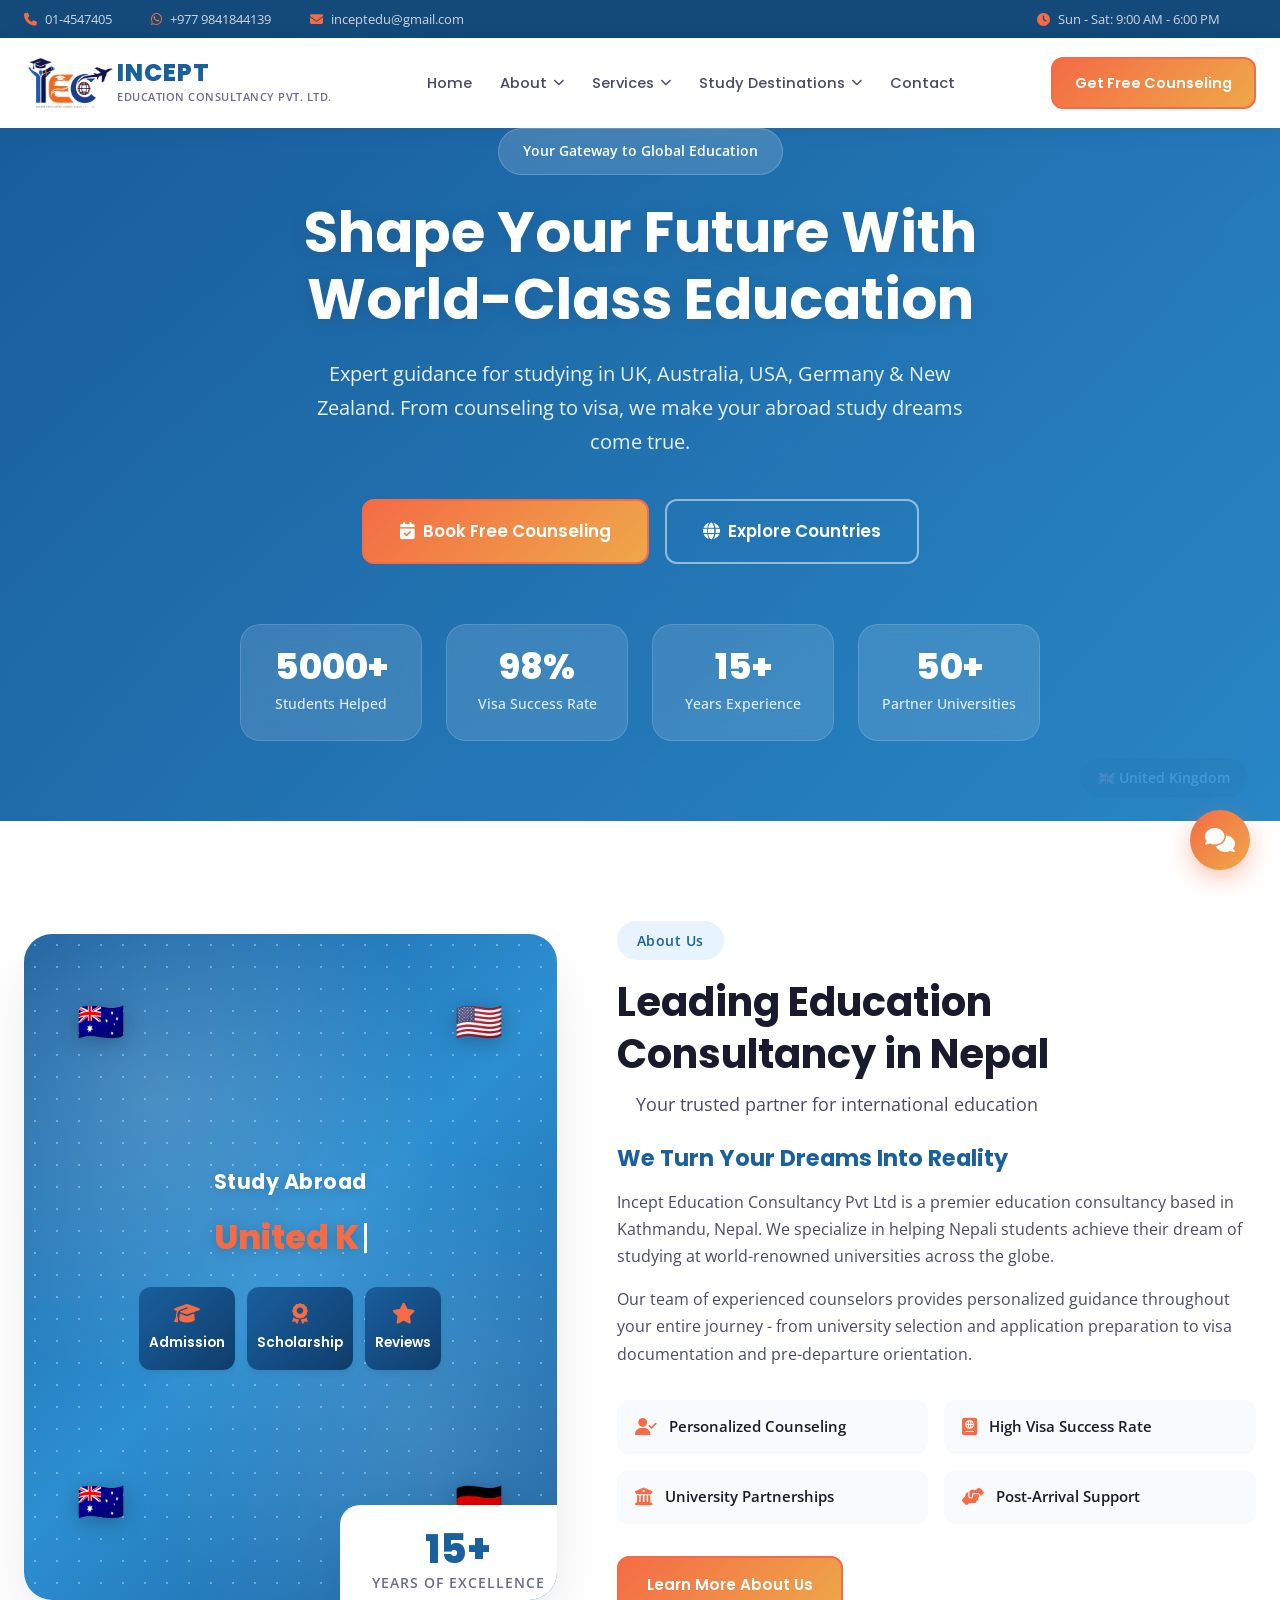
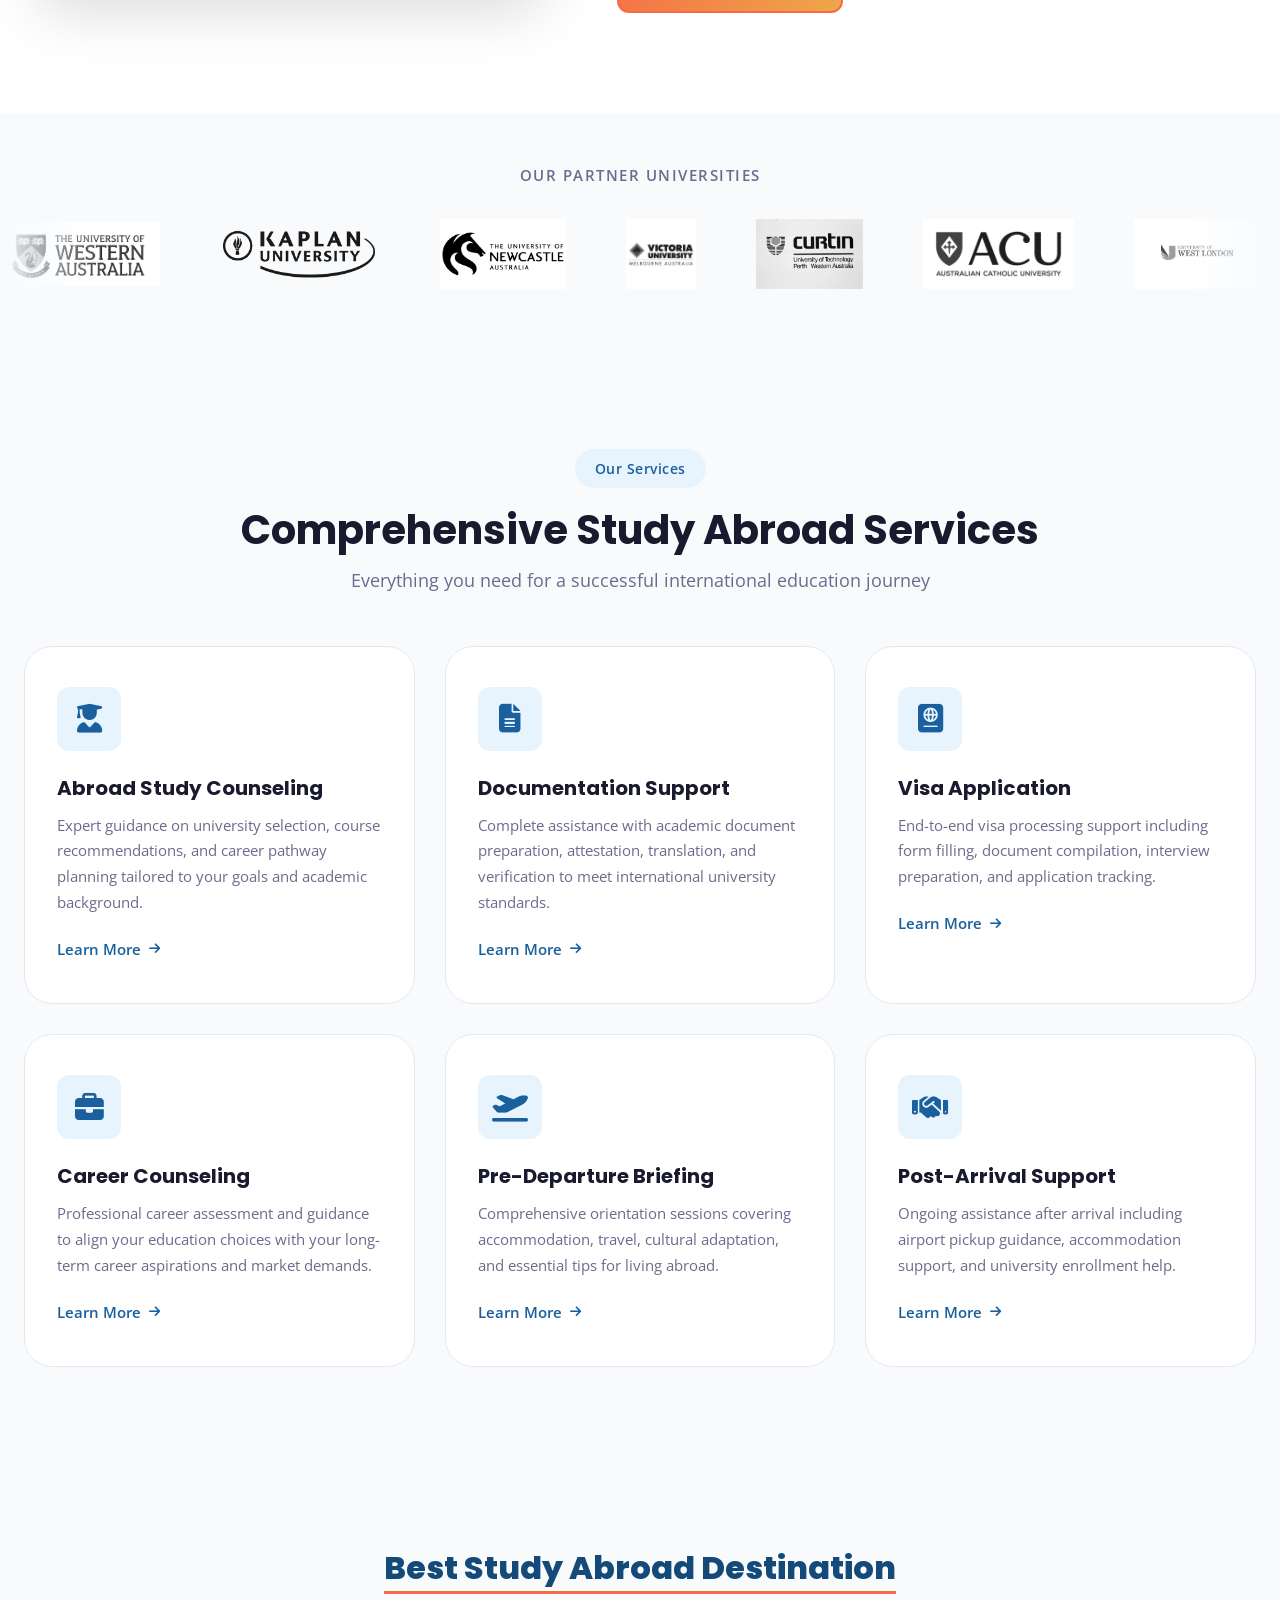
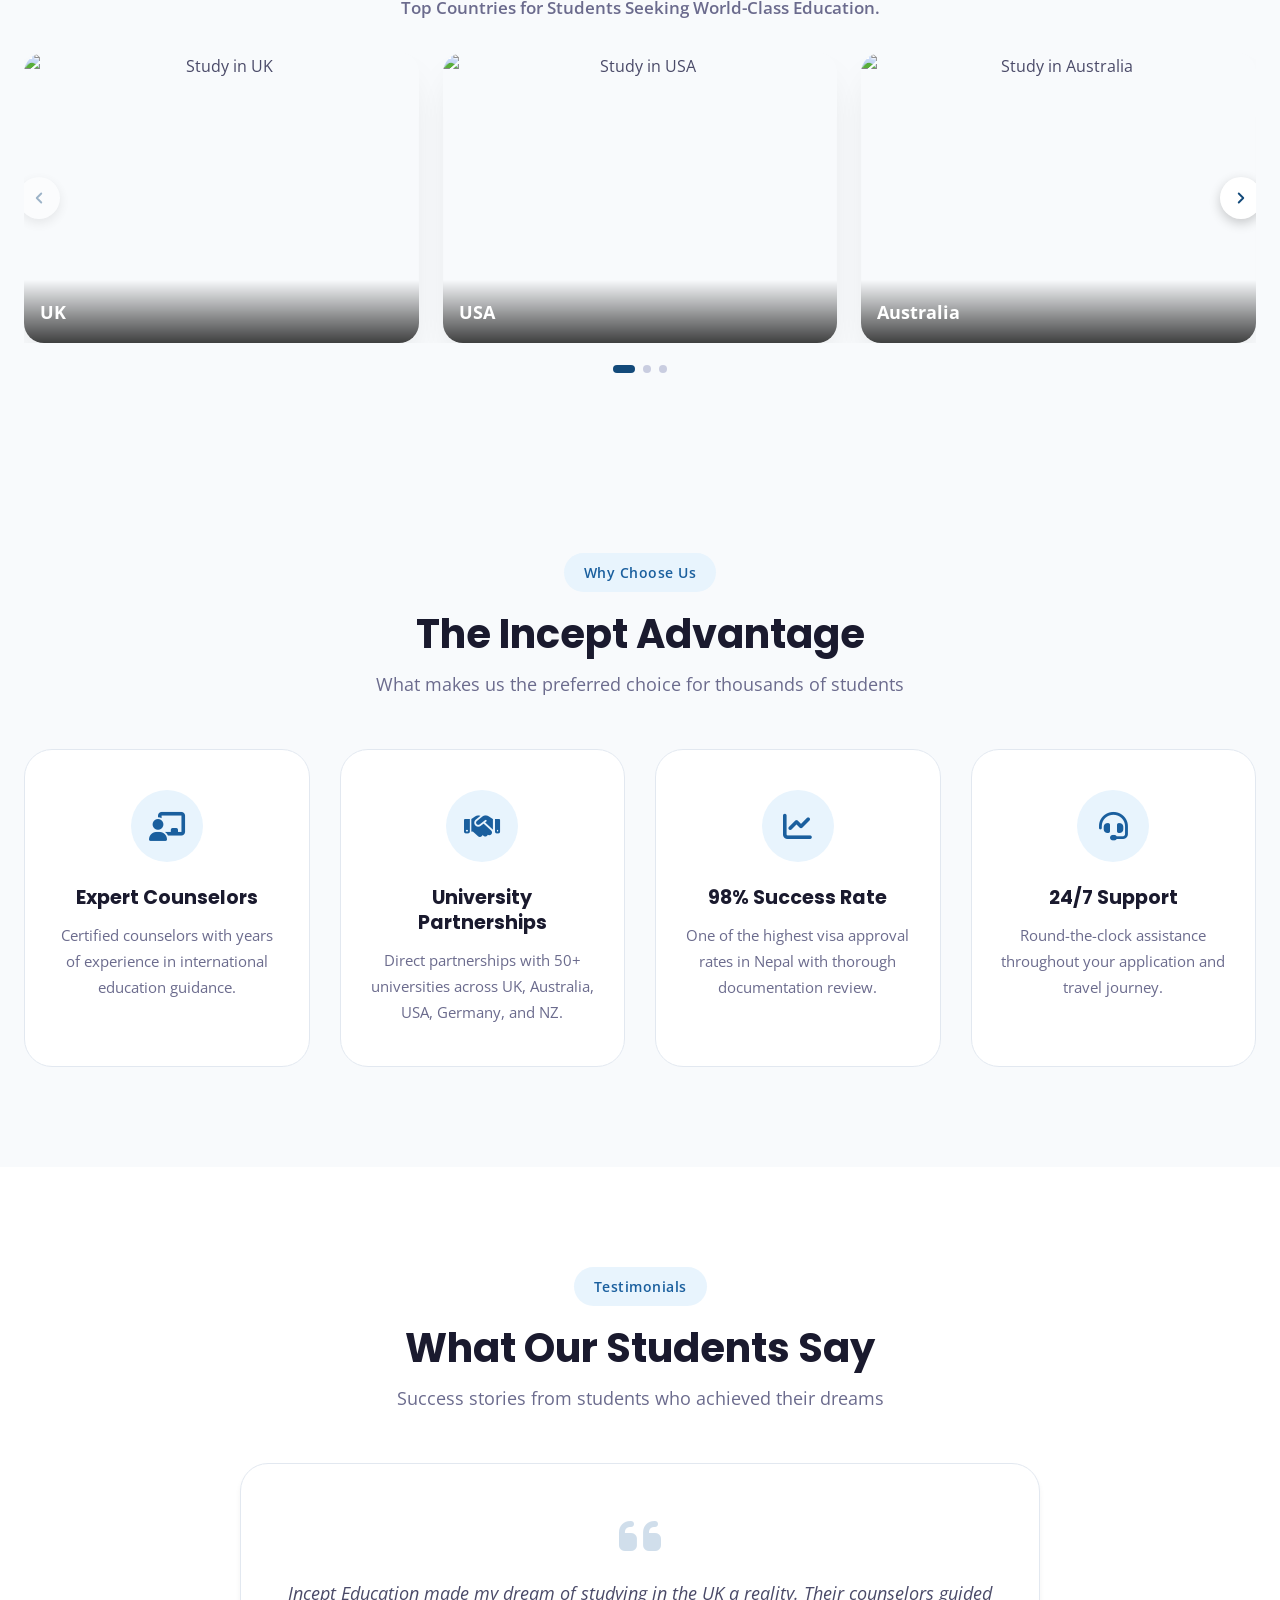
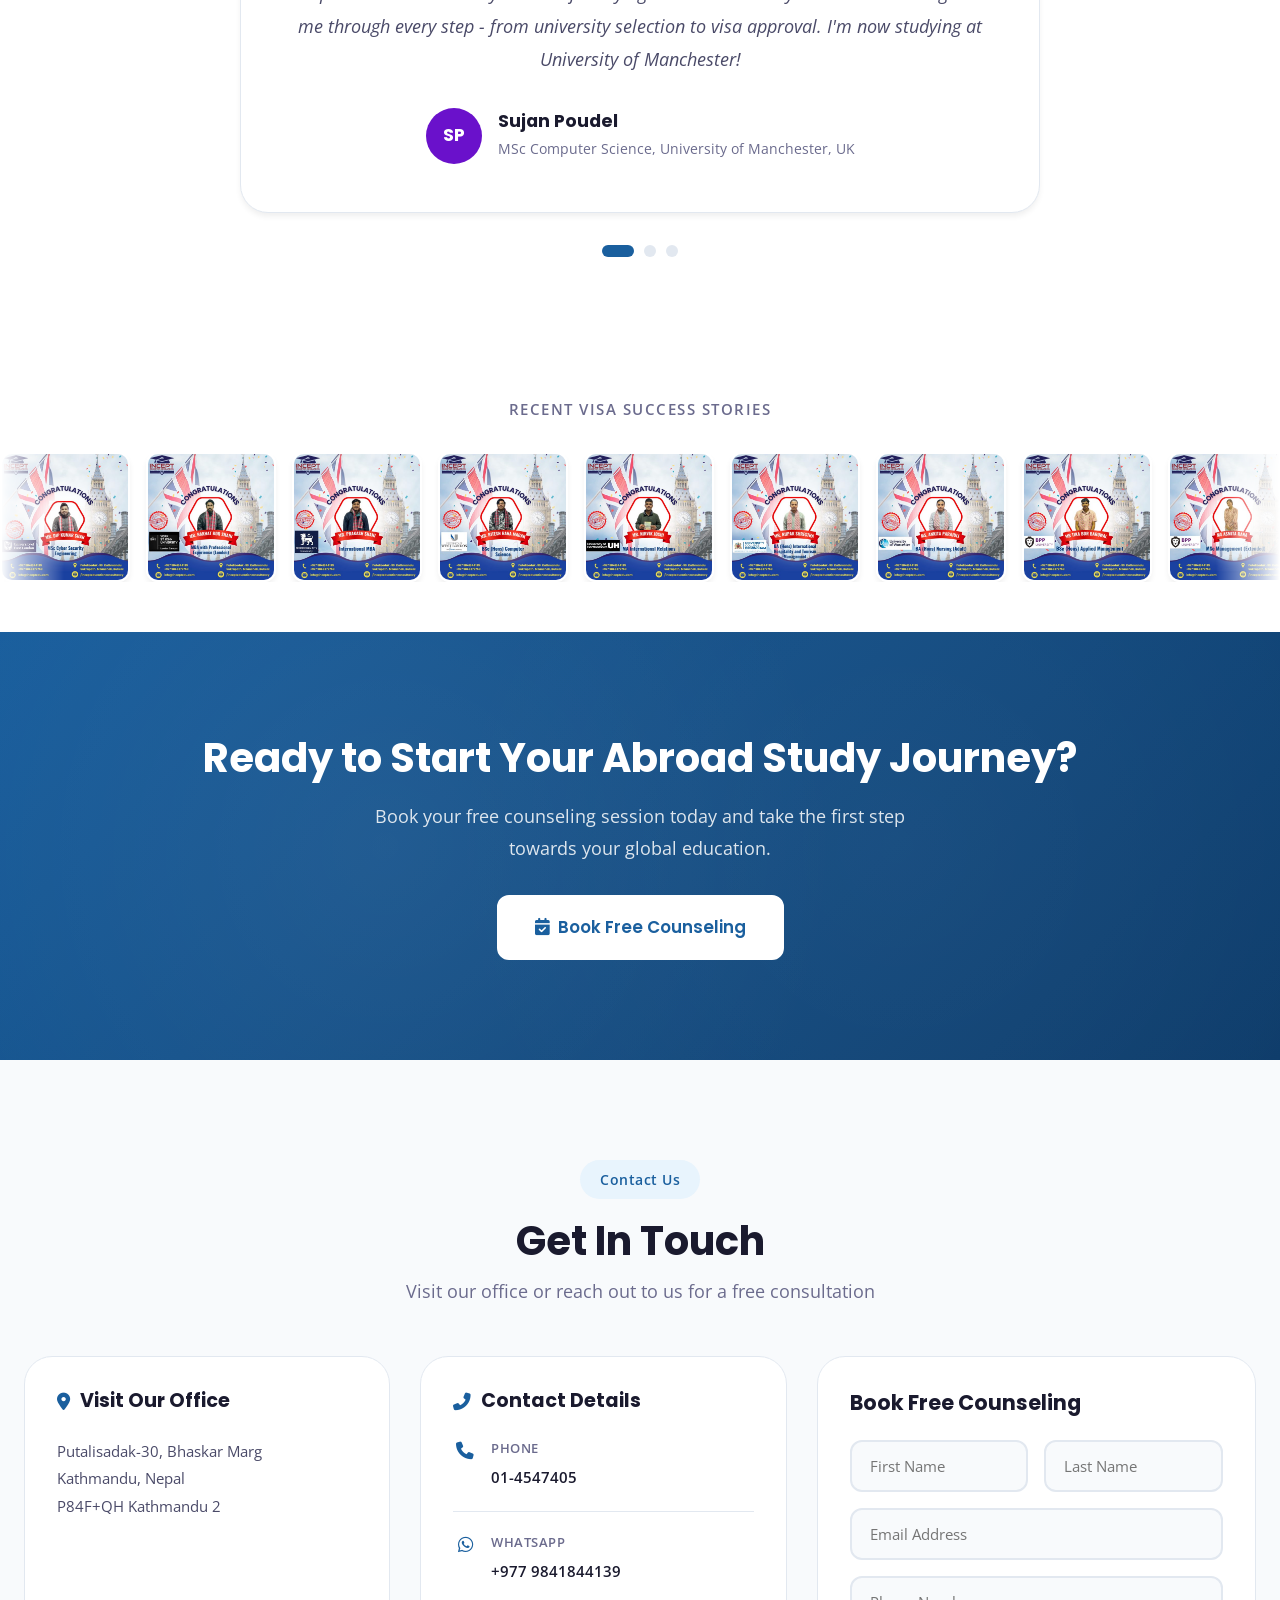
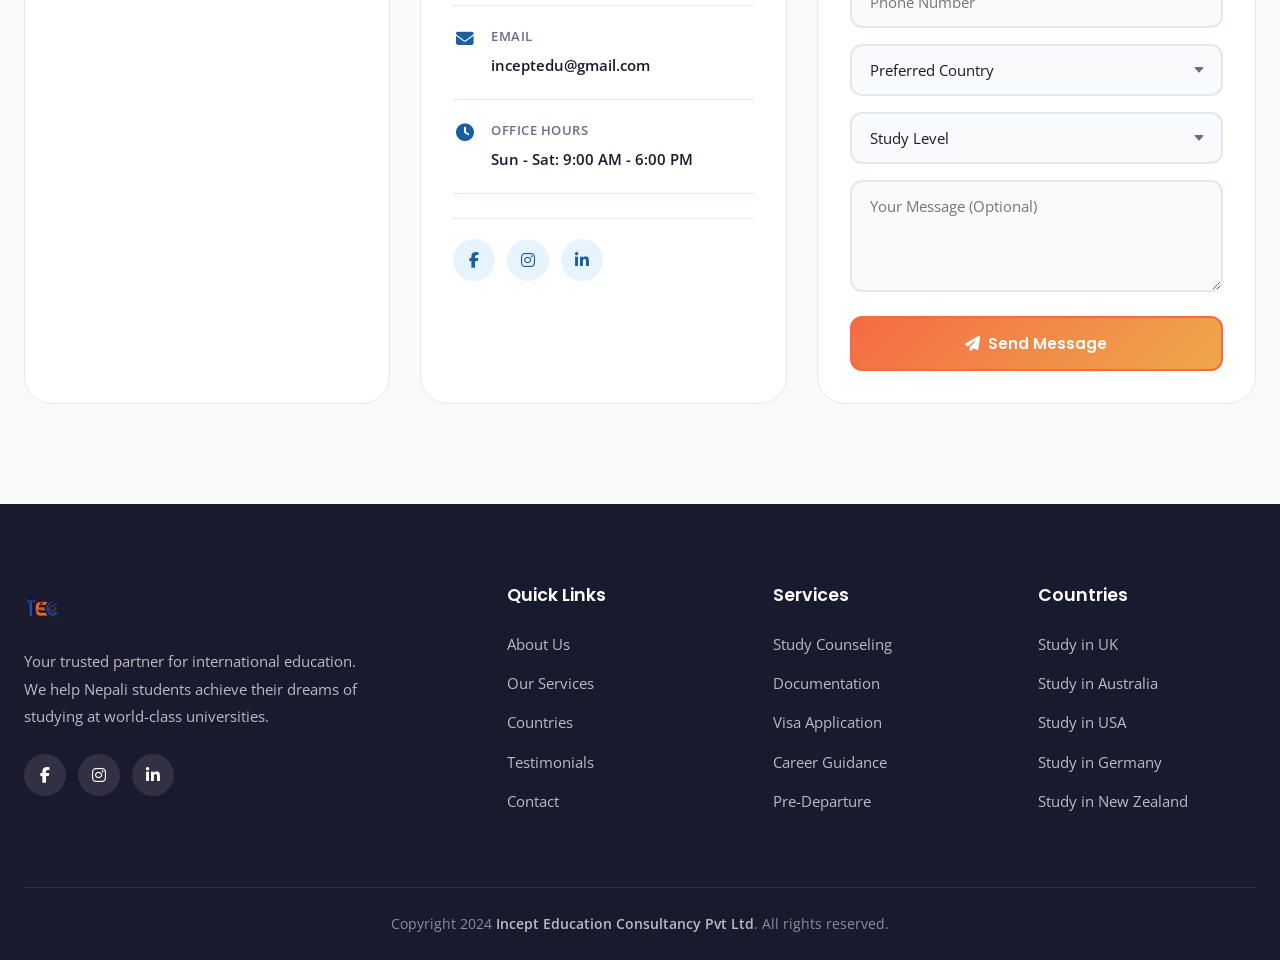
==== index.html @ 2c1e3808 "Add files via upload" ====
<!DOCTYPE html>
<html lang="en">
<head>
    <meta charset="UTF-8">
    <meta name="viewport" content="width=device-width, initial-scale=1.0">
    <title>Incept Education Consultancy Pvt Ltd - Study Abroad Experts</title>
    <meta name="description" content="Incept Education Consultancy Pvt Ltd - Leading education consultancy in Nepal for UK, Australia, USA, Germany, and New Zealand. Study abroad counseling, visa application, documentation.">
    <link rel="stylesheet" href="css/style.css">
    <link href="https://fonts.googleapis.com/css2?family=Poppins:wght@300;400;500;600;700;800&family=Open+Sans:wght@400;500;600&display=swap" rel="stylesheet">
    <link rel="stylesheet" href="https://cdnjs.cloudflare.com/ajax/libs/font-awesome/6.4.0/css/all.min.css">
</head>
<body>
    <!-- Top Bar -->
    <div class="top-bar">
        <div class="container">
            <div class="top-bar-left">
                <span><i class="fas fa-phone"></i> <span class="editable" data-key="phone">01-4547405</span></span>
                <span><i class="fab fa-whatsapp"></i> <span class="editable" data-key="whatsapp">+977 9841844139</span></span>
                <span><i class="fas fa-envelope"></i> <span class="editable" data-key="email">inceptedu@gmail.com</span></span>
            </div>
            <div class="top-bar-right">
                <span><i class="fas fa-clock"></i> <span class="editable" data-key="hours">Sun - Sat: 9:00 AM - 6:00 PM</span></span>
            </div>
        </div>
    </div>

    <!-- Navigation -->
    <nav class="navbar" id="navbar">
        <div class="container">

            <a href="#" class="logo">
                <img src="images/logo.png" alt="Incept Education Consultancy Logo">
                <div class="logo-text">
                    <span class="logo-title editable" data-key="companyName">INCEPT</span>
                    <span class="logo-subtitle editable" data-key="companyTagline">Education Consultancy</span>
                </div>
            </a>

            <ul class="nav-menu" id="navMenu">
                <li><a href="#home" class="active">Home</a></li>
                <li class="has-dropdown">
                    <a href="#about" class="dropdown-toggle">About <i class="fas fa-chevron-down dropdown-arrow"></i></a>
                    <ul class="dropdown-menu">
                        <li><a href="ceo-message.html">Message from CEO</a></li>
                        <li><a href="#about">Our Story</a></li>
                        <li><a href="#about">Why Choose Us</a></li>
                        <li><a href="#testimonials">Student Success Stories</a></li>
                        <li><a href="#contact">Meet Our Counselors</a></li>
                    </ul>
                </li>
                <li class="has-dropdown">
                    <a href="#services" class="dropdown-toggle">Services <i class="fas fa-chevron-down dropdown-arrow"></i></a>
                    <ul class="dropdown-menu">
                        <li><a href="#services">Study Counseling</a></li>
                        <li><a href="#services">Documentation</a></li>
                        <li><a href="#services">Visa Application</a></li>
                        <li><a href="#services">Career Guidance</a></li>
                        <li><a href="#services">Pre-Departure Orientation</a></li>
                    </ul>
                </li>
                <li class="has-dropdown">
<a href="#countries" class="dropdown-toggle">Study Destinations <i class="fas fa-chevron-down dropdown-arrow"></i></a>
<ul class="dropdown-menu">
<li><a href="#countries">Study in UK</a></li>
<li><a href="#countries">Study in USA</a></li>
<li><a href="#countries">Study in Australia</a></li>
<li><a href="#countries">Study in Germany</a></li>
<li><a href="#countries">Study in New Zealand</a></li>
</ul>
</li>
                <li><a href="#contact">Contact</a></li>
            </ul>
            <a href="#contact" class="btn btn-primary nav-cta">Get Free Counseling</a>
            <div class="hamburger" id="hamburger">
                <span></span>
                <span></span>
                <span></span>
            </div>
        </div>
    </nav>

    <!--Hero Section -->
    <section id="home" class="hero">
        <div class="hero-bg-slider" id="heroBgSlider">
            <div class="hero-bg-slide active" style="background-image:url('images/hero-bg/uk.jpg')">
                <span class="hero-bg-label">🇬🇧 United Kingdom</span>
            </div>
            <div class="hero-bg-slide" style="background-image:url('images/hero-bg/usa.jpg')">
                <span class="hero-bg-label">🇺🇸 United States</span>
            </div>
            <div class="hero-bg-slide" style="background-image:url('images/hero-bg/australia.jpg')">
                <span class="hero-bg-label">🇦🇺 Australia</span>
            </div>
            <div class="hero-bg-slide" style="background-image:url('images/hero-bg/germany.jpg')">
                <span class="hero-bg-label">🇩🇪 Germany</span>
            </div>
            <div class="hero-bg-slide" style="background-image:url('images/hero-bg/newzealand.jpg')">
                <span class="hero-bg-label">🇳🇿 New Zealand</span>
            </div>
        </div>

        <div class="hero-overlay"></div>
        <div class="hero-content">
            <div class="container">
                <div class="hero-badge editable" data-key="heroBadge">Your Gateway to Global Education</div>
                <h1 class="hero-title editable" data-key="heroTitle">Shape Your Future With World-Class Education</h1>
                <p class="hero-desc editable" data-key="heroDesc">Expert guidance for studying in UK, Australia, USA, Germany & New Zealand. From counseling to visa, we make your abroad study dreams come true.</p>
                <div class="hero-btns">
                    <a href="#contact" class="btn btn-primary btn-lg"><i class="fas fa-calendar-check"></i> Book Free Counseling</a>
                    <a href="#countries" class="btn btn-outline btn-lg"><i class="fas fa-globe"></i> Explore Countries</a>
                </div>
                <div class="hero-stats">
                    <div class="stat-item">
                        <div class="stat-number editable" data-key="stat1">5000+</div>
                        <div class="stat-label editable" data-key="statLabel1">Students Helped</div>
                    </div>
                    <div class="stat-item">
                        <div class="stat-number editable" data-key="stat2">98%</div>
                        <div class="stat-label editable" data-key="statLabel2">Visa Success Rate</div>
                    </div>
                    <div class="stat-item">
                        <div class="stat-number editable" data-key="stat3">15+</div>
                        <div class="stat-label editable" data-key="statLabel3">Years Experience</div>
                    </div>
                    <div class="stat-item">
                        <div class="stat-number editable" data-key="stat4">50+</div>
                        <div class="stat-label editable" data-key="statLabel4">Partner Universities</div>
                    </div>
                </div>
            </div>
        </div>
    </section>

   <!-- About Section -->
<section id="about" class="about">
    <div class="container">

        <div class="about-wrapper">

           <div class="about-image">

    <div class="about-animation">

        <div class="background-glow"></div>
        <div class="dot-grid"></div>

        <div class="flag-corner flag-tl">🇬🇧</div>
        <div class="flag-corner flag-tr">🇺🇸</div>
        <div class="flag-corner flag-bl">🇦🇺</div>
        <div class="flag-corner flag-br">🇩🇪</div>

        <div class="animation-center">
            <span class="study-abroad-label">Study Abroad</span>
            <span class="country-type" id="countryType"></span>
            <div class="mini-cta-row">
                <div class="mini-cta"><i class="fas fa-graduation-cap"></i><span>Admission</span></div>
                <div class="mini-cta"><i class="fas fa-award"></i><span>Scholarship</span></div>
                <div class="mini-cta"><i class="fas fa-star"></i><span>Reviews</span></div>
            </div>
        </div>

        <div class="experience-badge">
            <span class="exp-years editable" data-key="expYears">15+</span>
            <span class="exp-text editable" data-key="expText">Years of Excellence</span>
        </div>

    </div>

</div>


                <div class="about-content">
                    <div class="badge editable" data-key="aboutBadge">About Us</div>
                    <h2 class="editable" data-key="aboutTitle">Leading Education Consultancy in Nepal</h2>
                    <p class="section-desc editable" data-key="aboutDesc">Your trusted partner for international education</p>
                    <h3 class="editable" data-key="aboutHeading">We Turn Your Dreams Into Reality</h3>
                    <p class="editable" data-key="aboutPara1">Incept Education Consultancy Pvt Ltd is a premier education consultancy based in Kathmandu, Nepal. We specialize in helping Nepali students achieve their dream of studying at world-renowned universities across the globe.</p>
                    <p class="editable" data-key="aboutPara2">Our team of experienced counselors provides personalized guidance throughout your entire journey - from university selection and application preparation to visa documentation and pre-departure orientation.</p>
                    <div class="about-features">
                        <div class="about-feature">
                            <i class="fas fa-user-check"></i>
                            <span class="editable" data-key="feature1">Personalized Counseling</span>
                        </div>
                        <div class="about-feature">
                            <i class="fas fa-passport"></i>
                            <span class="editable" data-key="feature2">High Visa Success Rate</span>
                        </div>
                        <div class="about-feature">
                            <i class="fas fa-university"></i>
                            <span class="editable" data-key="feature3">University Partnerships</span>
                        </div>
                        <div class="about-feature">
                            <i class="fas fa-hands-helping"></i>
                            <span class="editable" data-key="feature4">Post-Arrival Support</span>
                        </div>
                    </div>
                    <a href="#contact" class="btn btn-primary">Learn More About Us</a>
                </div>
            </div>
        </div>
    </section>

    <!-- University Partners Slider -->
    <section class="partners">
        <div class="container">
            <p class="partners-heading editable" data-key="partnersHeading">Our Partner Universities</p>
        </div>
        <div class="partners-track-wrapper">
            <div class="partners-track">
                <div class="partner-logo"><img src="images/universities/logo_0_0.png" alt="Partner University Logo"></div>
                <div class="partner-logo"><img src="images/universities/logo_0_1.png" alt="Partner University Logo"></div>
                <div class="partner-logo"><img src="images/universities/logo_0_2.png" alt="Partner University Logo"></div>
                <div class="partner-logo"><img src="images/universities/logo_0_3.png" alt="Partner University Logo"></div>
                <div class="partner-logo"><img src="images/universities/logo_0_4.png" alt="Partner University Logo"></div>
                <div class="partner-logo"><img src="images/universities/logo_0_5.png" alt="Partner University Logo"></div>
                <div class="partner-logo"><img src="images/universities/logo_1_0.png" alt="Partner University Logo"></div>
                <div class="partner-logo"><img src="images/universities/logo_1_1.png" alt="Partner University Logo"></div>
                <div class="partner-logo"><img src="images/universities/logo_1_2.png" alt="Partner University Logo"></div>
                <div class="partner-logo"><img src="images/universities/logo_1_3.png" alt="Partner University Logo"></div>
                <div class="partner-logo"><img src="images/universities/logo_1_4.png" alt="Partner University Logo"></div>
                <div class="partner-logo"><img src="images/universities/logo_1_5.png" alt="Partner University Logo"></div>
                <div class="partner-logo"><img src="images/universities/logo_2_0.png" alt="Partner University Logo"></div>
                <div class="partner-logo"><img src="images/universities/logo_3_0.png" alt="Partner University Logo"></div>
                <div class="partner-logo"><img src="images/universities/logo_3_4.png" alt="Partner University Logo"></div>
                <div class="partner-logo"><img src="images/universities/logo_3_5.png" alt="Partner University Logo"></div>
                <div class="partner-logo"><img src="images/universities/logo_4_0.png" alt="Partner University Logo"></div>
                <div class="partner-logo"><img src="images/universities/logo_4_5.png" alt="Partner University Logo"></div>
                <!-- duplicate set for seamless infinite loop -->
                <div class="partner-logo"><img src="images/universities/logo_0_0.png" alt="Partner University Logo"></div>
                <div class="partner-logo"><img src="images/universities/logo_0_1.png" alt="Partner University Logo"></div>
                <div class="partner-logo"><img src="images/universities/logo_0_2.png" alt="Partner University Logo"></div>
                <div class="partner-logo"><img src="images/universities/logo_0_3.png" alt="Partner University Logo"></div>
                <div class="partner-logo"><img src="images/universities/logo_0_4.png" alt="Partner University Logo"></div>
                <div class="partner-logo"><img src="images/universities/logo_0_5.png" alt="Partner University Logo"></div>
                <div class="partner-logo"><img src="images/universities/logo_1_0.png" alt="Partner University Logo"></div>
                <div class="partner-logo"><img src="images/universities/logo_1_1.png" alt="Partner University Logo"></div>
                <div class="partner-logo"><img src="images/universities/logo_1_2.png" alt="Partner University Logo"></div>
                <div class="partner-logo"><img src="images/universities/logo_1_3.png" alt="Partner University Logo"></div>
                <div class="partner-logo"><img src="images/universities/logo_1_4.png" alt="Partner University Logo"></div>
                <div class="partner-logo"><img src="images/universities/logo_1_5.png" alt="Partner University Logo"></div>
                <div class="partner-logo"><img src="images/universities/logo_2_0.png" alt="Partner University Logo"></div>
                <div class="partner-logo"><img src="images/universities/logo_3_0.png" alt="Partner University Logo"></div>
                <div class="partner-logo"><img src="images/universities/logo_3_4.png" alt="Partner University Logo"></div>
                <div class="partner-logo"><img src="images/universities/logo_3_5.png" alt="Partner University Logo"></div>
                <div class="partner-logo"><img src="images/universities/logo_4_0.png" alt="Partner University Logo"></div>
                <div class="partner-logo"><img src="images/universities/logo_4_5.png" alt="Partner University Logo"></div>
            </div>
        </div>
    </section>

    <!-- Services Section -->
    <section id="services" class="services">
        <div class="container">
            <div class="badge editable" data-key="servicesBadge">Our Services</div>
            <h2 class="editable" data-key="servicesTitle">Comprehensive Study Abroad Services</h2>
            <p class="section-desc editable" data-key="servicesDesc">Everything you need for a successful international education journey</p>
            <div class="services-grid">
                <div class="service-card">
                    <div class="service-icon"><i class="fas fa-user-graduate"></i></div>
                    <h3 class="editable" data-key="service1Title">Abroad Study Counseling</h3>
                    <p class="editable" data-key="service1Desc">Expert guidance on university selection, course recommendations, and career pathway planning tailored to your goals and academic background.</p>
                    <a href="#contact" class="service-link">Learn More <i class="fas fa-arrow-right"></i></a>
                </div>
                <div class="service-card">
                    <div class="service-icon"><i class="fas fa-file-alt"></i></div>
                    <h3 class="editable" data-key="service2Title">Documentation Support</h3>
                    <p class="editable" data-key="service2Desc">Complete assistance with academic document preparation, attestation, translation, and verification to meet international university standards.</p>
                    <a href="#contact" class="service-link">Learn More <i class="fas fa-arrow-right"></i></a>
                </div>
                <div class="service-card">
                    <div class="service-icon"><i class="fas fa-passport"></i></div>
                    <h3 class="editable" data-key="service3Title">Visa Application</h3>
                    <p class="editable" data-key="service3Desc">End-to-end visa processing support including form filling, document compilation, interview preparation, and application tracking.</p>
                    <a href="#contact" class="service-link">Learn More <i class="fas fa-arrow-right"></i></a>
                </div>
                <div class="service-card">
                    <div class="service-icon"><i class="fas fa-briefcase"></i></div>
                    <h3 class="editable" data-key="service4Title">Career Counseling</h3>
                    <p class="editable" data-key="service4Desc">Professional career assessment and guidance to align your education choices with your long-term career aspirations and market demands.</p>
                    <a href="#contact" class="service-link">Learn More <i class="fas fa-arrow-right"></i></a>
                </div>
                <div class="service-card">
                    <div class="service-icon"><i class="fas fa-plane-departure"></i></div>
                    <h3 class="editable" data-key="service5Title">Pre-Departure Briefing</h3>
                    <p class="editable" data-key="service5Desc">Comprehensive orientation sessions covering accommodation, travel, cultural adaptation, and essential tips for living abroad.</p>
                    <a href="#contact" class="service-link">Learn More <i class="fas fa-arrow-right"></i></a>
                </div>
                <div class="service-card">
                    <div class="service-icon"><i class="fas fa-handshake"></i></div>
                    <h3 class="editable" data-key="service6Title">Post-Arrival Support</h3>
                    <p class="editable" data-key="service6Desc">Ongoing assistance after arrival including airport pickup guidance, accommodation support, and university enrollment help.</p>
                    <a href="#contact" class="service-link">Learn More <i class="fas fa-arrow-right"></i></a>
                </div>
            </div>
        </div>
    </section>

    <!-- Study Destinations Slider -->
    <section id="countries" class="destination-slider-section">
        <div class="container">
            <h2 class="slider-title"><span class="accent">Best Study Abroad Destination</span></h2>
            <p class="slider-subtitle">Top Countries for Students Seeking World-Class Education.</p>

            <div class="slider-viewport">
                <button class="slider-arrow arrow-prev" aria-label="Previous slide">
                    <svg viewBox="0 0 24 24"><polyline points="15 18 9 12 15 6"></polyline></svg>
                </button>

                <div class="slider-track" id="sliderTrack">
                    <div class="slide-card">
                        <img src="https://images.unsplash.com/photo-1513635269975-59663e0ac1ad?w=800&q=80" alt="Study in UK">
                        <div class="slide-label">UK</div>
                    </div>
                    <div class="slide-card">
                        <img src="https://images.unsplash.com/photo-1485738422979-f5c462d49f74?w=800&q=80" alt="Study in USA">
                        <div class="slide-label">USA</div>
                    </div>
                    <div class="slide-card">
                        <img src="https://images.unsplash.com/photo-1476514525535-07fb3b4ae5f1?w=800&q=80" alt="Study in Australia">
                        <div class="slide-label">Australia</div>
                    </div>
                    <div class="slide-card">
                        <img src="https://images.unsplash.com/photo-1485465053475-dd55ed3894b9?w=800&q=80" alt="Study in Germany">
                        <div class="slide-label">Germany</div>
                    </div>
                    <div class="slide-card">
                        <img src="https://images.unsplash.com/photo-1525708273332-876be2012222?w=800&q=80" alt="Study in New Zealand">
                        <div class="slide-label">New Zealand</div>
                    </div>
                </div>

                <button class="slider-arrow arrow-next" aria-label="Next slide">
                    <svg viewBox="0 0 24 24"><polyline points="9 18 15 12 9 6"></polyline></svg>
                </button>
            </div>

            <div class="slider-dots" id="sliderDots"></div>
        </div>
    </section>

    <!-- Why Choose Us Section -->
    <section id="why-us" class="why-choose">
        <div class="container">
            <div class="badge editable" data-key="whyBadge">Why Choose Us</div>
            <h2 class="editable" data-key="whyTitle">The Incept Advantage</h2>
            <p class="section-desc editable" data-key="whyDesc">What makes us the preferred choice for thousands of students</p>
            <div class="why-grid">
                <div class="why-feature">
                    <div class="why-icon"><i class="fas fa-chalkboard-teacher"></i></div>
                    <h3 class="editable" data-key="why1Title">Expert Counselors</h3>
                    <p class="editable" data-key="why1Desc">Certified counselors with years of experience in international education guidance.</p>
                </div>
                <div class="why-feature">
                    <div class="why-icon"><i class="fas fa-handshake"></i></div>
                    <h3 class="editable" data-key="why2Title">University Partnerships</h3>
                    <p class="editable" data-key="why2Desc">Direct partnerships with 50+ universities across UK, Australia, USA, Germany, and NZ.</p>
                </div>
                <div class="why-feature">
                    <div class="why-icon"><i class="fas fa-chart-line"></i></div>
                    <h3 class="editable" data-key="why3Title">98% Success Rate</h3>
                    <p class="editable" data-key="why3Desc">One of the highest visa approval rates in Nepal with thorough documentation review.</p>
                </div>
                <div class="why-feature">
                    <div class="why-icon"><i class="fas fa-headset"></i></div>
                    <h3 class="editable" data-key="why4Title">24/7 Support</h3>
                    <p class="editable" data-key="why4Desc">Round-the-clock assistance throughout your application and travel journey.</p>
                </div>
            </div>
        </div>
    </section>

    <!-- Testimonials Section -->
    <section id="testimonials" class="testimonials">
        <div class="container">
            <div class="badge editable" data-key="testiBadge">Testimonials</div>
            <h2 class="editable" data-key="testiTitle">What Our Students Say</h2>
            <p class="section-desc editable" data-key="testiDesc">Success stories from students who achieved their dreams</p>
            <div class="testimonials-slider">
                <div class="testimonial-card active">
                    <div class="testimonial-quote"><i class="fas fa-quote-left"></i></div>
                    <p class="testimonial-text editable" data-key="testi1Text">Incept Education made my dream of studying in the UK a reality. Their counselors guided me through every step - from university selection to visa approval. I'm now studying at University of Manchester!</p>
                    <div class="testimonial-author">
                        <div class="author-avatar" style="background: #6a11cb;">SP</div>
                        <div class="author-info">
                            <h4 class="editable" data-key="testi1Name">Sujan Poudel</h4>
                            <p class="editable" data-key="testi1Detail">MSc Computer Science, University of Manchester, UK</p>
                        </div>
                    </div>
                </div>
                <div class="testimonial-card">
                    <div class="testimonial-quote"><i class="fas fa-quote-left"></i></div>
                    <p class="testimonial-text editable" data-key="testi2Text">The team at Incept is incredibly professional and supportive. They helped me secure admission to my dream university in Australia with a scholarship. Highly recommended!</p>
                    <div class="testimonial-author">
                        <div class="author-avatar" style="background: #f46b45;">PK</div>
                        <div class="author-info">
                            <h4 class="editable" data-key="testi2Name">Priya Karki</h4>
                            <p class="editable" data-key="testi2Detail">BBA, University of Melbourne, Australia</p>
                        </div>
                    </div>
                </div>
                <div class="testimonial-card">
                    <div class="testimonial-quote"><i class="fas fa-quote-left"></i></div>
                    <p class="testimonial-text editable" data-key="testi3Text">I was confused about which country to choose for my engineering degree. The career counseling at Incept helped me choose Germany - and the best part, no tuition fees! Thank you Incept!</p>
                    <div class="testimonial-author">
                        <div class="author-avatar" style="background: #11998e;">RS</div>
                        <div class="author-info">
                            <h4 class="editable" data-key="testi3Name">Ramesh Sharma</h4>
                            <p class="editable" data-key="testi3Detail">BSc Mechanical Engineering, TU Munich, Germany</p>
                        </div>
                    </div>
                </div>
            </div>
            <div class="testimonial-dots">
                <span class="dot active"></span>
                <span class="dot"></span>
                <span class="dot"></span>
            </div>
        </div>
    </section>

    <!-- Success Stories Sliding Gallery -->
    <section class="success-slider-section">
        <div class="container">
            <p class="partners-heading editable" data-key="successStoriesHeading">Recent Visa Success Stories</p>
        </div>
        <div class="success-track-wrapper">
            <div class="success-track">
                <div class="success-photo"><img src="images/success-stories/story1.jpg" alt="Student visa success story"></div>
                <div class="success-photo"><img src="images/success-stories/story2.jpg" alt="Student visa success story"></div>
                <div class="success-photo"><img src="images/success-stories/story3.jpg" alt="Student visa success story"></div>
                <div class="success-photo"><img src="images/success-stories/story4.jpg" alt="Student visa success story"></div>
                <div class="success-photo"><img src="images/success-stories/story5.jpg" alt="Student visa success story"></div>
                <div class="success-photo"><img src="images/success-stories/story6.jpg" alt="Student visa success story"></div>
                <div class="success-photo"><img src="images/success-stories/story7.jpg" alt="Student visa success story"></div>
                <div class="success-photo"><img src="images/success-stories/story8.jpg" alt="Student visa success story"></div>
                <div class="success-photo"><img src="images/success-stories/story9.jpg" alt="Student visa success story"></div>
                <div class="success-photo"><img src="images/success-stories/story10.jpg" alt="Student visa success story"></div>
                <div class="success-photo"><img src="images/success-stories/story11.jpg" alt="Student visa success story"></div>
                <div class="success-photo"><img src="images/success-stories/story12.jpg" alt="Student visa success story"></div>
                <div class="success-photo"><img src="images/success-stories/story13.jpg" alt="Student visa success story"></div>
                <div class="success-photo"><img src="images/success-stories/story14.jpg" alt="Student visa success story"></div>
                <div class="success-photo"><img src="images/success-stories/story15.jpg" alt="Student visa success story"></div>
                <div class="success-photo"><img src="images/success-stories/story16.jpg" alt="Student visa success story"></div>
                <!-- duplicate set for seamless infinite loop -->
                <div class="success-photo"><img src="images/success-stories/story1.jpg" alt="Student visa success story"></div>
                <div class="success-photo"><img src="images/success-stories/story2.jpg" alt="Student visa success story"></div>
                <div class="success-photo"><img src="images/success-stories/story3.jpg" alt="Student visa success story"></div>
                <div class="success-photo"><img src="images/success-stories/story4.jpg" alt="Student visa success story"></div>
                <div class="success-photo"><img src="images/success-stories/story5.jpg" alt="Student visa success story"></div>
                <div class="success-photo"><img src="images/success-stories/story6.jpg" alt="Student visa success story"></div>
                <div class="success-photo"><img src="images/success-stories/story7.jpg" alt="Student visa success story"></div>
                <div class="success-photo"><img src="images/success-stories/story8.jpg" alt="Student visa success story"></div>
                <div class="success-photo"><img src="images/success-stories/story9.jpg" alt="Student visa success story"></div>
                <div class="success-photo"><img src="images/success-stories/story10.jpg" alt="Student visa success story"></div>
                <div class="success-photo"><img src="images/success-stories/story11.jpg" alt="Student visa success story"></div>
                <div class="success-photo"><img src="images/success-stories/story12.jpg" alt="Student visa success story"></div>
                <div class="success-photo"><img src="images/success-stories/story13.jpg" alt="Student visa success story"></div>
                <div class="success-photo"><img src="images/success-stories/story14.jpg" alt="Student visa success story"></div>
                <div class="success-photo"><img src="images/success-stories/story15.jpg" alt="Student visa success story"></div>
                <div class="success-photo"><img src="images/success-stories/story16.jpg" alt="Student visa success story"></div>
            </div>
        </div>
    </section>

    <!-- CTA Section -->
    <section class="cta">
        <div class="container">
            <h2 class="editable" data-key="ctaTitle">Ready to Start Your Abroad Study Journey?</h2>
            <p class="editable" data-key="ctaDesc">Book your free counseling session today and take the first step towards your global education.</p>
            <a href="#contact" class="btn btn-white btn-lg"><i class="fas fa-calendar-check"></i> Book Free Counseling</a>
        </div>
    </section>

    <!-- Contact Section -->
    <section id="contact" class="contact">
        <div class="container">
            <div class="badge editable" data-key="contactBadge">Contact Us</div>
            <h2 class="editable" data-key="contactTitle">Get In Touch</h2>
            <p class="section-desc editable" data-key="contactDesc">Visit our office or reach out to us for a free consultation</p>
            <div class="contact-wrapper">
                <div class="contact-card">
                    <h3><i class="fas fa-map-marker-alt"></i> Visit Our Office</h3>
                    <p class="editable" data-key="address">Putalisadak-30, Bhaskar Marg<br>Kathmandu, Nepal<br>P84F+QH Kathmandu 2</p>
                    <div class="contact-map">
                        <iframe src="https://www.google.com/maps/embed?pb=!1m18!1m12!1m3!1d2823.0!2d85.3186!3d27.7104!2m3!1f0!2f0!3f0!3m2!1i1024!2i768!4f13.1!3m3!1m2!1s0x0%3A0x0!2zMjfCsDQyJzM4LjEiTiA4NcKwMTknMDcuMCJF!5e0!3m2!1sen!2snp!4v1600000000000!5m2!1sen!2snp" width="100%" height="200" style="border:0; border-radius:12px;" allowfullscreen="" loading="lazy"></iframe>
                    </div>
                </div>
                <div class="contact-card">
                    <h3><i class="fas fa-phone-alt"></i> Contact Details</h3>
                    <div class="contact-item">
                        <i class="fas fa-phone"></i>
                        <div>
                            <label>Phone</label>
                            <p class="editable" data-key="phone">01-4547405</p>
                        </div>
                    </div>
                    <div class="contact-item">
                        <i class="fab fa-whatsapp"></i>
                        <div>
                            <label>WhatsApp</label>
                            <p class="editable" data-key="whatsapp">+977 9841844139</p>
                        </div>
                    </div>
                    <div class="contact-item">
                        <i class="fas fa-envelope"></i>
                        <div>
                            <label>Email</label>
                            <p class="editable" data-key="email">inceptedu@gmail.com</p>
                        </div>
                    </div>
                    <div class="contact-item">
                        <i class="fas fa-clock"></i>
                        <div>
                            <label>Office Hours</label>
                            <p class="editable" data-key="hours">Sun - Sat: 9:00 AM - 6:00 PM</p>
                        </div>
                    </div>
                    <div class="social-links">
                        <a href="https://www.facebook.com/incepteducationconsultancy" target="_blank"><i class="fab fa-facebook-f"></i></a>
                        <a href="https://www.instagram.com/incepteducationconsultancy" target="_blank"><i class="fab fa-instagram"></i></a>
                        <a href="https://linkedin.com/company/incept-education-consultancy-pvt-ltd" target="_blank"><i class="fab fa-linkedin-in"></i></a>
                    </div>
                </div>
                <div class="contact-form-wrapper">
                    <h3 class="editable" data-key="formTitle">Book Free Counseling</h3>
                    <form id="contactForm" class="contact-form">
                        <div class="form-row">
                            <div class="form-group">
                                <input type="text" name="firstName" placeholder="First Name" required>
                            </div>
                            <div class="form-group">
                                <input type="text" name="lastName" placeholder="Last Name" required>
                            </div>
                        </div>
                        <div class="form-group">
                            <input type="email" name="email" placeholder="Email Address" required>
                        </div>
                        <div class="form-group">
                            <input type="tel" name="phone" placeholder="Phone Number" required>
                        </div>
                        <div class="form-group">
                            <select name="country" required>
                                <option value="">Preferred Country</option>
                                <option value="uk">United Kingdom</option>
                                <option value="australia">Australia</option>
                                <option value="usa">United States</option>
                                <option value="germany">Germany</option>
                                <option value="new-zealand">New Zealand</option>
                            </select>
                        </div>
                        <div class="form-group">
                            <select name="level" required>
                                <option value="">Study Level</option>
                                <option value="bachelors">Bachelors</option>
                                <option value="masters">Masters</option>
                                <option value="phd">PhD</option>
                                <option value="diploma">Diploma</option>
                                <option value="foundation">Foundation</option>
                            </select>
                        </div>
                        <div class="form-group">
                            <textarea name="message" placeholder="Your Message (Optional)" rows="4"></textarea>
                        </div>
                        <button type="submit" class="btn btn-primary btn-full"><i class="fas fa-paper-plane"></i> Send Message</button>
                    </form>
                </div>
            </div>
        </div>
    </section>

    <!-- Footer -->
    <footer class="footer">
        <div class="container">
            <div class="footer-grid">
                <div class="footer-about">
                    <div class="footer-logo">
                        <img src="images/logo.png" alt="Incept Education Consultancy Pvt Ltd Logo">
                    </div>
                    <p class="editable" data-key="footerDesc">Your trusted partner for international education. We help Nepali students achieve their dreams of studying at world-class universities.</p>
                    <div class="social-links">
                        <a href="https://www.facebook.com/incepteducationconsultancy" target="_blank"><i class="fab fa-facebook-f"></i></a>
                        <a href="https://www.instagram.com/incepteducationconsultancy" target="_blank"><i class="fab fa-instagram"></i></a>
                        <a href="https://linkedin.com/company/incept-education-consultancy-pvt-ltd" target="_blank"><i class="fab fa-linkedin-in"></i></a>
                    </div>
                </div>
                <div class="footer-links">
                    <h3>Quick Links</h3>
                    <ul>
                        <li><a href="#about">About Us</a></li>
                        <li><a href="#services">Our Services</a></li>
                        <li><a href="#countries">Countries</a></li>
                        <li><a href="#testimonials">Testimonials</a></li>
                        <li><a href="#contact">Contact</a></li>
                    </ul>
                </div>
                <div class="footer-links">
                    <h3>Services</h3>
                    <ul>
                        <li><a href="#services">Study Counseling</a></li>
                        <li><a href="#services">Documentation</a></li>
                        <li><a href="#services">Visa Application</a></li>
                        <li><a href="#services">Career Guidance</a></li>
                        <li><a href="#services">Pre-Departure</a></li>
                    </ul>
                </div>
                <div class="footer-links">
                    <h3>Countries</h3>
                    <ul>
                        <li><a href="#countries">Study in UK</a></li>
                        <li><a href="#countries">Study in Australia</a></li>
                        <li><a href="#countries">Study in USA</a></li>
                        <li><a href="#countries">Study in Germany</a></li>
                        <li><a href="#countries">Study in New Zealand</a></li>
                    </ul>
                </div>
            </div>
            <div class="footer-bottom">
                <p>Copyright 2024 <span class="editable" data-key="companyFullName">Incept Education Consultancy Pvt Ltd</span>. All rights reserved.</p>
            </div>
        </div>
    </footer>

    <!-- Back to Top Button -->
    <a href="#" class="back-to-top" id="backToTop">
        <i class="fas fa-arrow-up"></i>
    </a>

    <!-- AI Chatbot -->
    <div class="chatbot-container" id="chatbotContainer">
        <div class="chatbot-header">
            <div class="chatbot-title">
                <i class="fas fa-robot"></i>
                <span>Incept AI Assistant</span>
            </div>
            <button class="chatbot-close" id="chatbotClose"><i class="fas fa-times"></i></button>
        </div>
        <div class="chatbot-messages" id="chatbotMessages">
            <div class="chatbot-message bot">
                <div class="message-bubble">
                    Hello! Welcome to Incept Education Consultancy. I'm your AI assistant. How can I help you with your study abroad queries today?
                </div>
            </div>
            <div class="quick-replies">
                <button class="quick-reply" data-query="What countries do you offer?">Study Countries</button>
                <button class="quick-reply" data-query="What is the visa process?">Visa Process</button>
                <button class="quick-reply" data-query="How can I book free counseling?">Free Counseling</button>
                <button class="quick-reply" data-query="What are your contact details?">Contact Info</button>
            </div>
        </div>
        <div class="chatbot-input-area">
            <input type="text" id="chatbotInput" placeholder="Type your question..." autocomplete="off">
            <button id="chatbotSend"><i class="fas fa-paper-plane"></i></button>
        </div>
    </div>
    <button class="chatbot-toggle" id="chatbotToggle">
        <i class="fas fa-comments"></i>
    </button>

    <script src="js/config.js"></script>
    <script src="js/main.js"></script>
    <script src="js/animation.js"></script>
    <script src="js/destination-slider.js"></script>
</body>
</html>
---- css/style.css ----
/* ============================================
   INCEPT EDUCATION CONSULTANCY - STYLESHEET
   Modern, responsive, professional design
   ============================================ */

/* CSS Variables */
:root {
    --primary: #1a5f9e;
    --primary-dark: #134a7a;
    --primary-light: #e8f4fd;
    --accent: #f46b45;
    --accent-hover: #e55a2e;
    --text-dark: #1a1a2e;
    --text-body: #4a4a68;
    --text-light: #6b6b8d;
    --white: #ffffff;
    --bg-light: #f8fafc;
    --bg-gray: #eef2f7;
    --border: #e2e8f0;
    --shadow: 0 4px 6px -1px rgba(0, 0, 0, 0.07);
    --shadow-lg: 0 20px 40px -10px rgba(0, 0, 0, 0.1);
    --shadow-xl: 0 25px 60px -15px rgba(0, 0, 0, 0.15);
    --gradient-hero: linear-gradient(135deg, #1a5f9e 0%, #2c8fd1 50%, #1a5f9e 100%);
    --gradient-hero-overlay: linear-gradient(135deg, rgba(26, 95, 158, 0.92) 0%, rgba(44, 143, 209, 0.88) 100%);
    --gradient-accent: linear-gradient(135deg, #f46b45 0%, #eea849 100%);
    --gradient-cta: linear-gradient(135deg, #1a5f9e 0%, #0f3d6b 100%);
    --gradient-warm: linear-gradient(135deg, #667eea 0%, #764ba2 100%);
    --radius-sm: 8px;
    --radius-md: 12px;
    --radius-lg: 20px;
    --radius-xl: 28px;
    --transition: all 0.3s ease;
}

/* Reset & Base */
*, *::before, *::after {
    margin: 0;
    padding: 0;
    box-sizing: border-box;
}

html {
    scroll-behavior: smooth;
}

body {
    font-family: 'Open Sans', sans-serif;
    color: var(--text-body);
    line-height: 1.7;
    overflow-x: hidden;
    background: var(--white);
    margin: 0;
    padding: 0;
}

h1, h2, h3, h4, h5, h6 {
    font-family: 'Poppins', sans-serif;
    color: var(--text-dark);
    font-weight: 700;
    line-height: 1.3;
}

a {
    text-decoration: none;
    color: inherit;
    transition: var(--transition);
}

ul {
    list-style: none;
}

img {
    max-width: 100%;
    height: auto;
    display: block;
}

.container {
    max-width: 1280px;
    margin: 0 auto;
    padding: 0 24px;
}

/* Buttons */
.btn {
    display: inline-flex;
    align-items: center;
    gap: 8px;
    padding: 14px 28px;
    border-radius: var(--radius-md);
    font-family: 'Poppins', sans-serif;
    font-weight: 600;
    font-size: 0.95rem;
    border: 2px solid transparent;
    cursor: pointer;
    transition: var(--transition);
}

.btn-primary {
    background: var(--gradient-accent);
    color: var(--white);
    border-color: var(--accent);
}

.btn-primary:hover {
    transform: translateY(-2px);
    box-shadow: 0 10px 30px rgba(244, 107, 69, 0.3);
}

.btn-outline {
    background: transparent;
    color: var(--white);
    border-color: rgba(255, 255, 255, 0.5);
}

.btn-outline:hover {
    background: rgba(255, 255, 255, 0.15);
    border-color: var(--white);
}

.btn-white {
    background: var(--white);
    color: var(--primary);
    border-color: var(--white);
}

.btn-white:hover {
    transform: translateY(-2px);
    box-shadow: 0 10px 30px rgba(255, 255, 255, 0.3);
}

.btn-lg {
    padding: 16px 36px;
    font-size: 1.05rem;
}

.btn-full {
    width: 100%;
    justify-content: center;
}

/* Badge */
.badge {
    display: inline-block;
    padding: 8px 20px;
    background: var(--primary-light);
    color: var(--primary);
    border-radius: 50px;
    font-size: 0.85rem;
    font-weight: 600;
    letter-spacing: 0.5px;
    margin-bottom: 16px;
}

.section-desc {
    font-size: 1.15rem;
    color: var(--text-light);
    max-width: 600px;
    margin: 0 auto 40px;
}

/* ==========================================
   TOP BAR
   ========================================== */
.top-bar {
    background: var(--primary-dark);
   color: #cfd4e0;
  font-size: 13px;
  padding: 8px 0;
}
.top-bar .container { display: flex; justify-content: space-between; flex-wrap: wrap; gap: 6px; }
.top-bar-left span, .top-bar-right span { margin-right: 18px; }
.top-bar i { color: var(--accent); margin-right: 5px; }

/* ==========================================
   NAVIGATION
   ========================================== */
.navbar {
    background: var(--white);
    padding: 16px 0;
    position: sticky;
    top: 0;
    z-index: 1000;
    box-shadow: 0 2px 20px rgba(0, 0, 0, 0.06);
    transition: var(--transition);
}

.navbar .container {
    display: flex;
    align-items: center;
    justify-content: space-between;
    gap: 24px;
    flex-wrap: nowrap;
}

.logo {
    display: flex;
    align-items: center;
    flex-shrink: 0;
}

.logo img {
    height: 58px;
    width: auto;
    object-fit: contain;
}

.logo-text {
    display: flex;
    flex-direction: column;
}

.logo-title {
    font-family: 'Poppins', sans-serif;
    font-size: 1.5rem;
    font-weight: 800;
    color: var(--primary);
    line-height: 1.1;
    letter-spacing: 1px;
}

.logo-subtitle {
    font-size: 0.7rem;
    color: var(--text-light);
    letter-spacing: 0.5px;
    text-transform: uppercase;
    font-weight: 600;
    white-space: nowrap;
}

/* Partner Universities Slider */
.partners {
    background: var(--bg-light);
    padding: 50px 0 60px;
    overflow: hidden;
}

.partners-heading {
    text-align: center;
    font-size: 0.95rem;
    font-weight: 600;
    letter-spacing: 1.5px;
    text-transform: uppercase;
    color: var(--text-light);
    margin-bottom: 30px;
}

.partners-track-wrapper {
    width: 100%;
    overflow: hidden;
    -webkit-mask-image: linear-gradient(to right, transparent, #000 8%, #000 92%, transparent);
    mask-image: linear-gradient(to right, transparent, #000 8%, #000 92%, transparent);
}

.partners-track {
    display: flex;
    align-items: center;
    gap: 60px;
    width: max-content;
    animation: partners-scroll 25s linear infinite;
}

.partners-track:hover {
    animation-play-state: paused;
}

.partner-logo {
    flex: 0 0 auto;
    height: 70px;
    display: flex;
    align-items: center;
    justify-content: center;
}

.partner-logo img {
    max-height: 100%;
    max-width: 160px;
    object-fit: contain;
    filter: grayscale(100%);
    opacity: 0.7;
    transition: var(--transition);
}

.partner-logo img:hover {
    filter: grayscale(0%);
    opacity: 1;
}

@keyframes partners-scroll {
    0% {
        transform: translateX(0);
    }
    100% {
        transform: translateX(-50%);
    }
}

/* Nav Dropdown Menus */
.has-dropdown {
    position: relative;
}

.dropdown-toggle {
    display: flex !important;
    align-items: center;
    gap: 6px;
}

.dropdown-arrow {
    font-size: 0.7rem;
    transition: var(--transition);
}

.has-dropdown:hover .dropdown-arrow,
.has-dropdown.open .dropdown-arrow {
    transform: rotate(180deg);
}

.dropdown-menu {
    position: absolute;
    top: calc(100% + 15px);
    left: 0;
    min-width: 230px;
    background: var(--white);
    border-radius: var(--radius-md);
    box-shadow: var(--shadow-xl);
    list-style: none;
    padding: 10px;
    opacity: 0;
    visibility: hidden;
    transform: translateY(10px);
    transition: var(--transition);
    z-index: 200;
}

.has-dropdown:hover .dropdown-menu,
.has-dropdown.open .dropdown-menu {
    opacity: 1;
    visibility: visible;
    transform: translateY(0);
}

.dropdown-menu li a {
    display: block;
    padding: 10px 14px;
    border-radius: var(--radius-sm);
    color: var(--text-body);
    font-size: 0.92rem;
    font-weight: 500;
    transition: var(--transition);
}

.dropdown-menu li a:hover {
    background: var(--primary-light);
    color: var(--primary);
    padding-left: 18px;
}

@media (max-width: 992px) {
    .dropdown-menu {
        position: static;
        opacity: 1;
        visibility: visible;
        transform: none;
        box-shadow: none;
        max-height: 0;
        overflow: hidden;
        padding: 0;
        transition: max-height 0.3s ease;
    }
    .has-dropdown.open .dropdown-menu {
        max-height: 400px;
        padding: 6px 0 6px 14px;
    }
}

/* Success Stories Slider */
.success-slider-section {
    background: var(--white);
    padding: 40px 0 50px;
    overflow: hidden;
}

.success-track-wrapper {
    width: 100%;
    overflow: hidden;
    -webkit-mask-image: linear-gradient(to right, transparent, #000 5%, #000 95%, transparent);
    mask-image: linear-gradient(to right, transparent, #000 5%, #000 95%, transparent);
}

.success-track {
    display: flex;
    align-items: center;
    gap: 16px;
    width: max-content;
    animation: success-scroll 35s linear infinite;
}

.success-track:hover {
    animation-play-state: paused;
}

.success-photo {
    flex: 0 0 auto;
    width: 130px;
    height: 130px;
    border-radius: var(--radius-md);
    overflow: hidden;
    box-shadow: var(--shadow);
    border: 2px solid var(--white);
}

.success-photo img {
    width: 100%;
    height: 100%;
    object-fit: cover;
    transition: var(--transition);
}

.success-photo img:hover {
    transform: scale(1.06);
}

@keyframes success-scroll {
    0% {
        transform: translateX(0);
    }
    100% {
        transform: translateX(-50%);
    }
}

.nav-menu {
    display: flex;
    align-items: center;
    gap: 4px;
    flex-shrink: 1;
}

.nav-menu a {
    font-family: 'Poppins', sans-serif;
    font-weight: 500;
    font-size: 0.92rem;
    color: var(--text-body);
    padding: 8px 12px;
    border-radius: var(--radius-sm);
    transition: var(--transition);
    white-space: nowrap;
}

.nav-menu a:hover,
.nav-menu a.active {
    color: var(--primary);
    background: var(--primary-light);
}

.nav-cta {
    padding: 12px 22px;
    font-size: 0.9rem;
    white-space: nowrap;
    flex-shrink: 0;
}

.hamburger {
    display: none;
    flex-direction: column;
    gap: 5px;
    cursor: pointer;
    padding: 5px;
}

.hamburger span {
    width: 28px;
    height: 3px;
    background: var(--primary);
    border-radius: 3px;
    transition: var(--transition);
}

.hamburger.active span:nth-child(1) {
    transform: rotate(45deg) translate(5px, 5px);
}

.hamburger.active span:nth-child(2) {
    opacity: 0;
}

.hamburger.active span:nth-child(3) {
    transform: rotate(-45deg) translate(6px, -6px);
}

/* ==========================================
   HERO SECTION
   ========================================== */
.hero {
    background: var(--primary-dark);
    position: relative;
    overflow: hidden;
    padding: 0 0 80px;
}

.hero-bg-slider {
    position: absolute;
    inset: 0;
    z-index: 0;
}

.hero-bg-slide {
    position: absolute;
    inset: 0;
    background-size: cover;
    background-position: center;
    opacity: 0;
    transition: opacity 1.8s ease-in-out;
}

.hero-bg-slide.active {
    opacity: 1;
}

.hero-bg-label {
    position: absolute;
    bottom: 24px;
    right: 32px;
    background: rgba(0, 0, 0, 0.35);
    color: var(--white);
    padding: 8px 18px;
    border-radius: 50px;
    font-size: 0.85rem;
    font-weight: 600;
    backdrop-filter: blur(6px);
    opacity: 0;
    transition: opacity 1.8s ease-in-out;
}

.hero-bg-slide.active .hero-bg-label {
    opacity: 1;
}

.hero-overlay {
    position: absolute;
    inset: 0;
    z-index: 1;
    background: var(--gradient-hero-overlay);
}

.hero::before {
    content: '';
    position: absolute;
    top: 0;
    left: 0;
    right: 0;
    bottom: 0;
    z-index: 1;
    background: 
        radial-gradient(circle at 20% 80%, rgba(255, 255, 255, 0.08) 0%, transparent 50%),
        radial-gradient(circle at 80% 20%, rgba(255, 255, 255, 0.05) 0%, transparent 50%);
    pointer-events: none;
}

.hero::after{
    display:none;
}

.hero-content {
    position: relative;
    z-index: 3;
    text-align: center;
    max-width: 900px;
    margin: 0 auto;
}

.hero-badge {
    display: inline-block;
    background: rgba(255, 255, 255, 0.15);
    color: var(--white);
    padding: 10px 24px;
    border-radius: 50px;
    font-size: 0.9rem;
    font-weight: 600;
    margin-bottom: 24px;
    backdrop-filter: blur(10px);
    border: 1px solid rgba(255, 255, 255, 0.2);
}

.hero-title {
    font-size: 3.5rem;
    color: var(--white);
    margin-bottom: 24px;
    line-height: 1.2;
    text-shadow: 0 2px 20px rgba(0, 0, 0, 0.1);
}

.hero-desc {
    font-size: 1.25rem;
    color: rgba(255, 255, 255, 0.9);
    margin-bottom: 40px;
    max-width: 700px;
    margin-left: auto;
    margin-right: auto;
}

.hero-btns {
    display: flex;
    gap: 16px;
    justify-content: center;
    margin-bottom: 60px;
    flex-wrap: wrap;
}

.hero-stats {
    display: grid;
    grid-template-columns: repeat(4, 1fr);
    gap: 24px;
    max-width: 800px;
    margin: 0 auto;
}

.stat-item {
    background: rgba(255, 255, 255, 0.12);
    backdrop-filter: blur(10px);
    border: 1px solid rgba(255, 255, 255, 0.15);
    border-radius: var(--radius-lg);
    padding: 24px 16px;
    text-align: center;
    transition: var(--transition);
}

.stat-item:hover {
    background: rgba(255, 255, 255, 0.2);
    transform: translateY(-4px);
}

.stat-number {
    font-family: 'Poppins', sans-serif;
    font-size: 2.2rem;
    font-weight: 800;
    color: var(--white);
    display: block;
    line-height: 1;
    margin-bottom: 8px;
}

.stat-label {
    font-size: 0.9rem;
    color: rgba(255, 255, 255, 0.85);
    font-weight: 500;
}

/* ==========================================
   ABOUT SECTION
   ========================================== */
.about {
    padding: 100px 0;
    background: var(--white);
}

.about-wrapper {
    display: grid;
    grid-template-columns: 1fr 1.2fr;
    gap: 60px;
    align-items: center;
}
.about-image {
    position: relative;
}

.about-img-wrapper {
    position: relative;
    width: 100%;
    aspect-ratio: 4/5;
    border-radius: var(--radius-xl);
    overflow: hidden;
    background: var(--gradient-hero);
    display: flex;
    align-items: center;
    justify-content: center;
    box-shadow: var(--shadow-xl);
}


.about-img-wrapper::before {
    content: '';
    position: absolute;
    top: 0;
    left: 0;
    right: 0;
    bottom: 0;
    background: 
        radial-gradient(circle at 30% 70%, rgba(255, 255, 255, 0.15) 0%, transparent 50%);
}

.about-img-wrapper i {
    font-size: 120px;
    color: rgba(255, 255, 255, 0.25);
    position: relative;
    z-index: 1;
}

.experience-badge {
    position: absolute;
    bottom: -20px;
    right: -20px;
    background: var(--white);
    border-radius: var(--radius-lg);
    padding: 24px 32px;
    box-shadow: var(--shadow-xl);
    text-align: center;
    z-index: 2;
}

.exp-years {
    font-family: 'Poppins', sans-serif;
    font-size: 2.5rem;
    font-weight: 800;
    color: var(--primary);
    display: block;
    line-height: 1;
}

.exp-text {
    font-size: 0.85rem;
    color: var(--text-light);
    font-weight: 600;
    text-transform: uppercase;
    letter-spacing: 1px;
}

.about-content h2 {
    font-size: 2.5rem;
    margin-bottom: 8px;
}

.about-content h3 {
    font-size: 1.4rem;
    color: var(--primary);
    margin: 24px 0 16px;
}

.about-content p {
    margin-bottom: 16px;
    color: var(--text-body);
}

.about-features {
    display: grid;
    grid-template-columns: 1fr 1fr;
    gap: 16px;
    margin: 32px 0;
}

.about-feature {
    display: flex;
    align-items: center;
    gap: 12px;
    padding: 14px 18px;
    background: var(--bg-light);
    border-radius: var(--radius-md);
    font-weight: 600;
    color: var(--text-dark);
    font-size: 0.95rem;
    transition: var(--transition);
}

.about-feature:hover {
    background: var(--primary-light);
    color: var(--primary);
    transform: translateX(4px);
}

.about-feature i {
    color: var(--accent);
    font-size: 1.1rem;
}

/* ==========================================
   SERVICES SECTION
   ========================================== */
.services {
    padding: 100px 0;
    background: var(--bg-light);
    text-align: center;
}

.services h2 {
    font-size: 2.5rem;
    margin-bottom: 8px;
}

.services-grid {
    display: grid;
    grid-template-columns: repeat(3, 1fr);
    gap: 30px;
    margin-top: 50px;
}

.service-card {
    background: var(--white);
    border-radius: var(--radius-xl);
    padding: 40px 32px;
    text-align: left;
    transition: var(--transition);
    border: 1px solid var(--border);
    position: relative;
    overflow: hidden;
}

.service-card::before {
    content: '';
    position: absolute;
    top: 0;
    left: 0;
    right: 0;
    height: 4px;
    background: var(--gradient-accent);
    transform: scaleX(0);
    transition: var(--transition);
    transform-origin: left;
}

.service-card:hover {
    transform: translateY(-8px);
    box-shadow: var(--shadow-xl);
    border-color: transparent;
}

.service-card:hover::before {
    transform: scaleX(1);
}

.service-icon {
    width: 64px;
    height: 64px;
    background: var(--primary-light);
    border-radius: var(--radius-md);
    display: flex;
    align-items: center;
    justify-content: center;
    margin-bottom: 24px;
    transition: var(--transition);
}

.service-icon i {
    font-size: 1.8rem;
    color: var(--primary);
    transition: var(--transition);
}

.service-card:hover .service-icon {
    background: var(--primary);
}

.service-card:hover .service-icon i {
    color: var(--white);
}

.service-card h3 {
    font-size: 1.25rem;
    margin-bottom: 12px;
    color: var(--text-dark);
}

.service-card p {
    color: var(--text-light);
    font-size: 0.95rem;
    line-height: 1.7;
    margin-bottom: 20px;
}

.service-link {
    display: inline-flex;
    align-items: center;
    gap: 8px;
    color: var(--primary);
    font-weight: 600;
    font-size: 0.95rem;
    transition: var(--transition);
}

.service-link:hover {
    color: var(--accent);
    gap: 12px;
}

.service-link i {
    font-size: 0.8rem;
    transition: var(--transition);
}

/* ==========================================
   COUNTRIES SECTION
   ========================================== */
.countries {
    padding: 100px 0;
    background: var(--white);
    text-align: center;
}

.countries h2 {
    font-size: 2.5rem;
    margin-bottom: 8px;
}

.countries-grid {
    display: grid;
    grid-template-columns: repeat(5, 1fr);
    gap: 24px;
    margin-top: 50px;
}

.country-card {
    background: var(--white);
    border-radius: var(--radius-xl);
    overflow: hidden;
    border: 1px solid var(--border);
    transition: var(--transition);
    box-shadow: var(--shadow);
}

.country-card:hover {
    transform: translateY(-8px);
    box-shadow: var(--shadow-xl);
    border-color: transparent;
}

.country-flag-wrapper {
    height: 120px;
    display: flex;
    align-items: center;
    justify-content: center;
    background: var(--bg-light);
    position: relative;
    overflow: hidden;
}

.country-flag-wrapper::after {
    content: '';
    position: absolute;
    bottom: 0;
    left: 0;
    right: 0;
    height: 40px;
    background: linear-gradient(to top, var(--white), transparent);
}

.country-flag {
    width: 80px;
    height: auto;
    border-radius: 4px;
    box-shadow: 0 4px 12px rgba(0, 0, 0, 0.1);
    transition: var(--transition);
}

.country-card:hover .country-flag {
    transform: scale(1.1);
}

.country-info {
    padding: 24px;
    text-align: left;
}

.country-info h3 {
    font-size: 1.15rem;
    margin-bottom: 12px;
    color: var(--text-dark);
}

.country-info p {
    font-size: 0.9rem;
    color: var(--text-light);
    line-height: 1.6;
    margin-bottom: 16px;
}

.country-link {
    display: inline-flex;
    align-items: center;
    gap: 6px;
    color: var(--primary);
    font-weight: 600;
    font-size: 0.9rem;
}

.country-link:hover {
    color: var(--accent);
    gap: 10px;
}

.country-link i {
    font-size: 0.75rem;
    transition: var(--transition);
}

/* ==========================================
   WHY CHOOSE US SECTION
   ========================================== */
.why-choose {
    padding: 100px 0;
    background: var(--bg-light);
    text-align: center;
}

.why-choose h2 {
    font-size: 2.5rem;
    margin-bottom: 8px;
}

.why-grid {
    display: grid;
    grid-template-columns: repeat(4, 1fr);
    gap: 30px;
    margin-top: 50px;
}

.why-feature {
    background: var(--white);
    border-radius: var(--radius-xl);
    padding: 40px 28px;
    text-align: center;
    transition: var(--transition);
    border: 1px solid var(--border);
}

.why-feature:hover {
    transform: translateY(-6px);
    box-shadow: var(--shadow-xl);
    border-color: transparent;
}

.why-icon {
    width: 72px;
    height: 72px;
    background: var(--primary-light);
    border-radius: 50%;
    display: flex;
    align-items: center;
    justify-content: center;
    margin: 0 auto 24px;
    transition: var(--transition);
}

.why-icon i {
    font-size: 1.8rem;
    color: var(--primary);
    transition: var(--transition);
}

.why-feature:hover .why-icon {
    background: var(--primary);
}

.why-feature:hover .why-icon i {
    color: var(--white);
}

.why-feature h3 {
    font-size: 1.2rem;
    margin-bottom: 12px;
    color: var(--text-dark);
}

.why-feature p {
    font-size: 0.95rem;
    color: var(--text-light);
    line-height: 1.7;
}

/* ==========================================
   TESTIMONIALS SECTION
   ========================================== */
.testimonials {
    padding: 100px 0;
    background: var(--white);
    text-align: center;
}

.testimonials h2 {
    font-size: 2.5rem;
    margin-bottom: 8px;
}

.testimonials-slider {
    max-width: 800px;
    margin: 50px auto 0;
    position: relative;
    min-height: 320px;
}

.testimonial-card {
    background: var(--white);
    border-radius: var(--radius-xl);
    padding: 48px 40px;
    border: 1px solid var(--border);
    box-shadow: var(--shadow);
    position: absolute;
    width: 100%;
    opacity: 0;
    transform: translateX(30px);
    transition: all 0.5s ease;
    pointer-events: none;
}

.testimonial-card.active {
    opacity: 1;
    transform: translateX(0);
    position: relative;
    pointer-events: auto;
}

.testimonial-quote {
    font-size: 3rem;
    color: var(--primary);
    opacity: 0.2;
    margin-bottom: 16px;
    line-height: 1;
}

.testimonial-text {
    font-size: 1.15rem;
    line-height: 1.8;
    color: var(--text-body);
    font-style: italic;
    margin-bottom: 32px;
}

.testimonial-author {
    display: flex;
    align-items: center;
    gap: 16px;
    justify-content: center;
}

.author-avatar {
    width: 56px;
    height: 56px;
    border-radius: 50%;
    display: flex;
    align-items: center;
    justify-content: center;
    font-family: 'Poppins', sans-serif;
    font-weight: 700;
    font-size: 1.1rem;
    color: var(--white);
    flex-shrink: 0;
}

.author-info {
    text-align: left;
}

.author-info h4 {
    font-size: 1.1rem;
    color: var(--text-dark);
    margin-bottom: 4px;
}

.author-info p {
    font-size: 0.9rem;
    color: var(--text-light);
}

.testimonial-dots {
    display: flex;
    gap: 10px;
    justify-content: center;
    margin-top: 32px;
}

.dot {
    width: 12px;
    height: 12px;
    border-radius: 50%;
    background: var(--border);
    cursor: pointer;
    transition: var(--transition);
}

.dot.active {
    background: var(--primary);
    width: 32px;
    border-radius: 6px;
}

/* ==========================================
   CTA SECTION
   ========================================== */
.cta {
    background: var(--gradient-cta);
    padding: 100px 0;
    text-align: center;
    position: relative;
    overflow: hidden;
}

.cta::before {
    content: '';
    position: absolute;
    top: 0;
    left: 0;
    right: 0;
    bottom: 0;
    background: 
        radial-gradient(circle at 30% 50%, rgba(255, 255, 255, 0.05) 0%, transparent 50%),
        radial-gradient(circle at 70% 50%, rgba(255, 255, 255, 0.03) 0%, transparent 50%);
    pointer-events: none;
}

.cta .container {
    position: relative;
    z-index: 1;
}

.cta h2 {
    font-size: 2.5rem;
    color: var(--white);
    margin-bottom: 16px;
}

.cta p {
    font-size: 1.15rem;
    color: rgba(255, 255, 255, 0.85);
    max-width: 600px;
    margin: 0 auto 32px;
}

/* ==========================================
   CONTACT SECTION
   ========================================== */
.contact {
    padding: 100px 0;
    background: var(--bg-light);
    text-align: center;
}

.contact h2 {
    font-size: 2.5rem;
    margin-bottom: 8px;
}

.contact-wrapper {
    display: grid;
    grid-template-columns: 1fr 1fr 1.2fr;
    gap: 30px;
    margin-top: 50px;
    text-align: left;
}

.contact-card {
    background: var(--white);
    border-radius: var(--radius-xl);
    padding: 32px;
    border: 1px solid var(--border);
    transition: var(--transition);
}

.contact-card:hover {
    box-shadow: var(--shadow-lg);
}

.contact-card h3 {
    font-size: 1.2rem;
    margin-bottom: 24px;
    display: flex;
    align-items: center;
    gap: 10px;
    color: var(--text-dark);
}

.contact-card h3 i {
    color: var(--primary);
    font-size: 1.1rem;
}

.contact-card p {
    color: var(--text-body);
    line-height: 1.8;
    font-size: 0.95rem;
}

.contact-map {
    margin-top: 20px;
    border-radius: var(--radius-md);
    overflow: hidden;
}

.contact-item {
    display: flex;
    align-items: flex-start;
    gap: 14px;
    margin-bottom: 20px;
    padding-bottom: 20px;
    border-bottom: 1px solid var(--border);
}

.contact-item:last-of-type {
    border-bottom: none;
    margin-bottom: 0;
    padding-bottom: 0;
}

.contact-item i {
    color: var(--primary);
    font-size: 1.1rem;
    margin-top: 4px;
    width: 24px;
    text-align: center;
}

.contact-item label {
    font-size: 0.8rem;
    color: var(--text-light);
    text-transform: uppercase;
    letter-spacing: 0.5px;
    display: block;
    margin-bottom: 4px;
    font-weight: 600;
}

.contact-item p {
    font-weight: 600;
    color: var(--text-dark);
    font-size: 0.95rem;
}

.contact-card .social-links {
    margin-top: 24px;
    padding-top: 20px;
    border-top: 1px solid var(--border);
}

.social-links {
    display: flex;
    gap: 12px;
}

.social-links a {
    width: 42px;
    height: 42px;
    border-radius: 50%;
    background: var(--primary-light);
    display: flex;
    align-items: center;
    justify-content: center;
    color: var(--primary);
    transition: var(--transition);
}

.social-links a:hover {
    background: var(--primary);
    color: var(--white);
    transform: translateY(-3px);
}

.contact-form-wrapper {
    background: var(--white);
    border-radius: var(--radius-xl);
    padding: 32px;
    border: 1px solid var(--border);
    transition: var(--transition);
}

.contact-form-wrapper:hover {
    box-shadow: var(--shadow-lg);
}

.contact-form-wrapper h3 {
    font-size: 1.3rem;
    margin-bottom: 24px;
    color: var(--text-dark);
}

.contact-form .form-row {
    display: grid;
    grid-template-columns: 1fr 1fr;
    gap: 16px;
}

.form-group {
    margin-bottom: 16px;
}

.form-group input,
.form-group select,
.form-group textarea {
    width: 100%;
    padding: 14px 18px;
    border: 2px solid var(--border);
    border-radius: var(--radius-md);
    font-family: 'Open Sans', sans-serif;
    font-size: 0.95rem;
    color: var(--text-dark);
    transition: var(--transition);
    background: var(--bg-light);
}

.form-group input:focus,
.form-group select:focus,
.form-group textarea:focus {
    outline: none;
    border-color: var(--primary);
    background: var(--white);
    box-shadow: 0 0 0 4px rgba(26, 95, 158, 0.1);
}

.form-group textarea {
    resize: vertical;
    min-height: 100px;
}

.form-group select {
    appearance: none;
    background-image: url("data:image/svg+xml,%3Csvg xmlns='http://www.w3.org/2000/svg' width='12' height='12' fill='%236b6b8d' viewBox='0 0 16 16'%3E%3Cpath d='M7.247 11.14 2.451 5.658C1.885 5.013 2.345 4 3.204 4h9.592a1 1 0 0 1 .753 1.659l-4.796 5.48a1 1 0 0 1-1.506 0z'/%3E%3C/svg%3E");
    background-repeat: no-repeat;
    background-position: right 16px center;
    padding-right: 40px;
}

/* ==========================================
   FOOTER
   ========================================== */
.footer {
    background: var(--text-dark);
    color: rgba(255, 255, 255, 0.7);
    padding: 80px 0 0;
}

.footer-grid {
    display: grid;
    grid-template-columns: 2fr 1fr 1fr 1fr;
    gap: 48px;
    margin-bottom: 60px;
}

.footer-about {
    max-width: 340px;
}

.footer-logo {
    display: flex;
    align-items: center;
    gap: 12px;
    margin-bottom: 20px;
}

.footer-logo img {
    width: 44px;
    height: 44px;
    object-fit: contain;
}

.footer-logo .logo-title {
    color: var(--white);
    font-size: 1.3rem;
}

.footer-logo .logo-subtitle {
    color: rgba(255, 255, 255, 0.6);
}

.footer-about p {
    line-height: 1.8;
    font-size: 0.95rem;
    margin-bottom: 24px;
}

.footer-about .social-links a {
    background: rgba(255, 255, 255, 0.1);
    color: var(--white);
}

.footer-about .social-links a:hover {
    background: var(--primary);
}

.footer-links h3 {
    color: var(--white);
    font-size: 1.1rem;
    margin-bottom: 24px;
    font-weight: 600;
}

.footer-links ul li {
    margin-bottom: 12px;
}

.footer-links ul li a {
    font-size: 0.95rem;
    transition: var(--transition);
    display: inline-block;
}

.footer-links ul li a:hover {
    color: var(--white);
    transform: translateX(4px);
}

.footer-bottom {
    border-top: 1px solid rgba(255, 255, 255, 0.1);
    padding: 24px 0;
    text-align: center;
    font-size: 0.9rem;
    color: rgba(255, 255, 255, 0.5);
}

.footer-bottom span {
    color: rgba(255, 255, 255, 0.7);
    font-weight: 600;
}

/* ==========================================
   BACK TO TOP
   ========================================== */
.back-to-top {
    position: fixed;
    bottom: 30px;
    right: 30px;
    width: 50px;
    height: 50px;
    background: var(--primary);
    color: var(--white);
    border-radius: 50%;
    display: flex;
    align-items: center;
    justify-content: center;
    font-size: 1.2rem;
    cursor: pointer;
    opacity: 0;
    visibility: hidden;
    transition: var(--transition);
    z-index: 999;
    box-shadow: 0 4px 15px rgba(26, 95, 158, 0.3);
}

.back-to-top.visible {
    opacity: 1;
    visibility: visible;
}

.back-to-top:hover {
    background: var(--primary-dark);
    transform: translateY(-4px);
}

/* ==========================================
   AI CHATBOT
   ========================================== */
.chatbot-container {
    position: fixed;
    bottom: 100px;
    right: 30px;
    width: 380px;
    max-height: 550px;
    background: var(--white);
    border-radius: var(--radius-xl);
    box-shadow: 0 20px 60px rgba(0, 0, 0, 0.2);
    z-index: 1001;
    display: flex;
    flex-direction: column;
    overflow: hidden;
    opacity: 0;
    visibility: hidden;
    transform: translateY(20px) scale(0.95);
    transition: all 0.3s cubic-bezier(0.34, 1.56, 0.64, 1);
}

.chatbot-container.active {
    opacity: 1;
    visibility: visible;
    transform: translateY(0) scale(1);
}

.chatbot-header {
    background: var(--gradient-hero);
    color: var(--white);
    padding: 18px 24px;
    display: flex;
    justify-content: space-between;
    align-items: center;
}

.chatbot-title {
    display: flex;
    align-items: center;
    gap: 10px;
    font-weight: 600;
    font-size: 1.05rem;
}

.chatbot-title i {
    font-size: 1.2rem;
}

.chatbot-close {
    background: none;
    border: none;
    color: var(--white);
    font-size: 1.2rem;
    cursor: pointer;
    opacity: 0.8;
    transition: var(--transition);
}

.chatbot-close:hover {
    opacity: 1;
}

.chatbot-messages {
    flex: 1;
    overflow-y: auto;
    padding: 24px;
    display: flex;
    flex-direction: column;
    gap: 14px;
    max-height: 380px;
}

.chatbot-message {
    display: flex;
    max-width: 85%;
}

.chatbot-message.bot {
    align-self: flex-start;
}

.chatbot-message.user {
    align-self: flex-end;
}

.message-bubble {
    padding: 14px 18px;
    border-radius: 18px;
    font-size: 0.9rem;
    line-height: 1.6;
}

.chatbot-message.bot .message-bubble {
    background: var(--bg-light);
    color: var(--text-body);
    border-bottom-left-radius: 4px;
}

.chatbot-message.user .message-bubble {
    background: var(--primary);
    color: var(--white);
    border-bottom-right-radius: 4px;
}

.quick-replies {
    display: flex;
    flex-wrap: wrap;
    gap: 8px;
    padding: 0 24px 16px;
}

.quick-reply {
    padding: 8px 16px;
    background: var(--primary-light);
    color: var(--primary);
    border: 1px solid var(--border);
    border-radius: 20px;
    font-size: 0.85rem;
    font-weight: 600;
    cursor: pointer;
    transition: var(--transition);
    font-family: 'Open Sans', sans-serif;
}

.quick-reply:hover {
    background: var(--primary);
    color: var(--white);
    border-color: var(--primary);
}

.chatbot-input-area {
    display: flex;
    gap: 10px;
    padding: 16px 24px;
    border-top: 1px solid var(--border);
    background: var(--bg-light);
}

.chatbot-input-area input {
    flex: 1;
    padding: 12px 18px;
    border: 2px solid var(--border);
    border-radius: 50px;
    font-size: 0.95rem;
    font-family: 'Open Sans', sans-serif;
    transition: var(--transition);
}

.chatbot-input-area input:focus {
    outline: none;
    border-color: var(--primary);
}

.chatbot-input-area button {
    width: 44px;
    height: 44px;
    border-radius: 50%;
    background: var(--primary);
    color: var(--white);
    border: none;
    cursor: pointer;
    transition: var(--transition);
    display: flex;
    align-items: center;
    justify-content: center;
}

.chatbot-input-area button:hover {
    background: var(--primary-dark);
    transform: scale(1.05);
}

.chatbot-toggle {
    position: fixed;
    bottom: 30px;
    right: 30px;
    width: 60px;
    height: 60px;
    border-radius: 50%;
    background: var(--gradient-accent);
    color: var(--white);
    border: none;
    cursor: pointer;
    font-size: 1.5rem;
    z-index: 1000;
    box-shadow: 0 8px 25px rgba(244, 107, 69, 0.4);
    transition: var(--transition);
    display: flex;
    align-items: center;
    justify-content: center;
}

.chatbot-toggle:hover {
    transform: scale(1.1) rotate(5deg);
}

.chatbot-toggle.hidden {
    transform: scale(0);
    opacity: 0;
}

.chatbot-container.active + .chatbot-toggle {
    display: none;
}

/* ==========================================
   RESPONSIVE DESIGN
   ========================================== */
@media (max-width: 1200px) {
    .container {
        padding: 0 20px;
    }
}

@media (max-width: 1024px) {
    .hero-title {
        font-size: 2.8rem;
    }

    .about-wrapper {
        grid-template-columns: 1fr;
        gap: 40px;
    }

    .about-image {
        max-width: 500px;
        margin: 0 auto;
    }

    .services-grid {
        grid-template-columns: repeat(2, 1fr);
    }

    .countries-grid {
        grid-template-columns: repeat(3, 1fr);
    }

    .why-grid {
        grid-template-columns: repeat(2, 1fr);
    }

    .contact-wrapper {
        grid-template-columns: 1fr 1fr;
    }

    .contact-form-wrapper {
        grid-column: 1 / -1;
    }

    .footer-grid {
        grid-template-columns: 1fr 1fr;
    }
}

@media (max-width: 768px) {
    .top-bar .container {
        justify-content: center;
    }

    .top-bar-left {
        gap: 16px;
    }

    .top-bar-right {
        display: none;
    }

    .hamburger {
        display: flex;
    }

    .nav-menu {
        position: fixed;
        top: 0;
        right: -100%;
        width: 280px;
        height: 100vh;
        background: var(--white);
        flex-direction: column;
        padding: 80px 24px 24px;
        gap: 8px;
        transition: var(--transition);
        box-shadow: -5px 0 30px rgba(0, 0, 0, 0.1);
    }

    .nav-menu.active {
        right: 0;
    }

    .nav-cta {
        display: none;
    }

    .hero {
        padding: 60px 0 40px;
    }

    .hero-title {
        font-size: 2rem;
    }

    .hero-desc {
        font-size: 1rem;
    }

    .hero-stats {
        grid-template-columns: repeat(2, 1fr);
        gap: 12px;
    }

    .stat-item {
        padding: 16px 12px;
    }

    .stat-number {
        font-size: 1.6rem;
    }

    .about,
    .services,
    .countries,
    .why-choose,
    .testimonials,
    .contact,
    .cta {
        padding: 60px 0;
    }

    .about-content h2,
    .services h2,
    .countries h2,
    .why-choose h2,
    .testimonials h2,
    .contact h2,
    .cta h2 {
        font-size: 1.8rem;
    }

    .services-grid {
        grid-template-columns: 1fr;
    }

    .countries-grid {
        grid-template-columns: 1fr;
    }

    .why-grid {
        grid-template-columns: 1fr;
    }

    .contact-wrapper {
        grid-template-columns: 1fr;
    }

    .contact-form .form-row {
        grid-template-columns: 1fr;
    }

    .footer-grid {
        grid-template-columns: 1fr;
        gap: 32px;
    }

    .testimonial-card {
        padding: 32px 24px;
    }

    .testimonial-text {
        font-size: 1rem;
    }

    .chatbot-container {
        width: calc(100vw - 40px);
        right: 20px;
        bottom: 90px;
    }

    .back-to-top {
        bottom: 100px;
    }

    .experience-badge {
        position: relative;
        bottom: auto;
        right: auto;
        margin-top: 20px;
        box-shadow: var(--shadow);
    }
}

@media (max-width: 480px) {
    .hero-title {
        font-size: 1.6rem;
    }

    .hero-btns {
        flex-direction: column;
    }

    .hero-btns .btn {
        width: 100%;
        justify-content: center;
    }

    .top-bar-left {
        flex-direction: column;
        gap: 6px;
        align-items: center;
    }

    .stat-item {
        padding: 12px 8px;
    }

    .stat-number {
        font-size: 1.3rem;
    }

    .stat-label {
        font-size: 0.8rem;
    }

    .about-features {
        grid-template-columns: 1fr;
    }

    .service-card {
        padding: 28px 24px;
    }

    .testimonial-author {
        flex-direction: column;
        text-align: center;
    }

    .author-info {
        text-align: center;
    }

    .chatbot-toggle {
        width: 50px;
        height: 50px;
        font-size: 1.2rem;
    }
}

/* ==========================================
   ANIMATIONS
   ========================================== */
@keyframes fadeInUp {
    from {
        opacity: 0;
        transform: translateY(30px);
    }
    to {
        opacity: 1;
        transform: translateY(0);
    }
}

@keyframes fadeIn {
    from { opacity: 0; }
    to { opacity: 1; }
}

@keyframes slideInRight {
    from {
        opacity: 0;
        transform: translateX(30px);
    }
    to {
        opacity: 1;
        transform: translateX(0);
    }
}

/* ==========================================
   ABOUT ANIMATION WIDGET
   (dot grid + swapping flags + typewriter country name)
   ========================================== */
.about-animation {
    position: relative;
    width: 100%;
    aspect-ratio: 4/5;
    border-radius: var(--radius-xl);
    overflow: hidden;
    background: var(--gradient-hero);
    box-shadow: var(--shadow-xl);
    display: flex;
    align-items: center;
    justify-content: center;
}

.about-animation .background-glow {
    position: absolute;
    inset: 0;
    background:
        radial-gradient(circle at 25% 25%, rgba(255, 255, 255, 0.18) 0%, transparent 45%),
        radial-gradient(circle at 75% 75%, rgba(255, 255, 255, 0.12) 0%, transparent 45%);
    z-index: 1;
}

.about-animation .dot-grid {
    position: absolute;
    inset: 0;
    background-image: radial-gradient(rgba(255, 255, 255, 0.35) 1.5px, transparent 1.5px);
    background-size: 22px 22px;
    z-index: 1;
    animation: dotDrift 12s linear infinite;
}

@keyframes dotDrift {
    0% { background-position: 0 0; }
    100% { background-position: 22px 22px; }
}

.flag-corner {
    position: absolute;
    font-size: 2.4rem;
    z-index: 2;
    filter: drop-shadow(0 4px 10px rgba(0, 0, 0, 0.25));
    animation: flagFloat 4s ease-in-out infinite;
}

.flag-tl { top: 8%; left: 10%; animation-delay: 0s; }
.flag-tr { top: 8%; right: 10%; animation-delay: 1s; }
.flag-bl { bottom: 10%; left: 10%; animation-delay: 2s; }
.flag-br { bottom: 10%; right: 10%; animation-delay: 3s; }

@keyframes flagFloat {
    0%, 100% { transform: translateY(0) scale(1); opacity: 0.9; }
    50% { transform: translateY(-8px) scale(1.08); opacity: 1; }
}

.animation-center {
    position: relative;
    z-index: 3;
    text-align: center;
    padding: 24px;
}

.study-abroad-label {
    display: block;
    font-family: 'Poppins', sans-serif;
    font-weight: 700;
    font-size: 1.3rem;
    color: var(--white);
    letter-spacing: 0.5px;
    margin-bottom: 10px;
    text-shadow: 0 2px 10px rgba(0, 0, 0, 0.15);
}

.country-type {
    display: inline-flex;
    align-items: center;
    font-family: 'Poppins', sans-serif;
    font-weight: 800;
    font-size: 2.1rem;
    color: var(--accent);
    text-shadow: 0 2px 14px rgba(0, 0, 0, 0.2);
    min-height: 1.3em;
}

.country-type::after {
    content: '';
    display: inline-block;
    width: 3px;
    height: 1.9rem;
    background: var(--white);
    margin-left: 4px;
    animation: caretBlink 0.9s step-end infinite;
}

@keyframes caretBlink {
    0%, 100% { opacity: 1; }
    50% { opacity: 0; }
}

.mini-cta-row {
    display: flex;
    gap: 12px;
    margin-top: 20px;
}

.mini-cta {
    flex: 1;
    display: flex;
    flex-direction: column;
    align-items: center;
    gap: 8px;
    background: var(--gradient-cta);
    color: var(--white);
    border-radius: var(--radius-md);
    padding: 16px 10px;
    font-family: 'Poppins', sans-serif;
    font-weight: 600;
    font-size: 0.85rem;
    box-shadow: var(--shadow);
    transition: var(--transition);
}

.mini-cta i {
    font-size: 1.3rem;
    color: var(--accent);
}

.mini-cta:hover {
    transform: translateY(-4px);
    box-shadow: var(--shadow-lg);
}

@media (max-width: 480px) {
    .flag-corner { font-size: 1.8rem; }
    .study-abroad-label { font-size: 1.1rem; }
    .country-type { font-size: 1.5rem; }
    .mini-cta-row { flex-wrap: wrap; }
    .mini-cta { flex: 1 1 30%; padding: 12px 6px; font-size: 0.75rem; }
}

/* ==========================================
   STUDY DESTINATIONS SLIDER
   ========================================== */
.destination-slider-section {
    padding: 80px 0;
    background: var(--bg-light);
    text-align: center;
}

.slider-title {
    font-size: 2rem;
    font-weight: 800;
    color: var(--primary-dark);
    margin: 0 0 6px;
}

.slider-title .accent {
    position: relative;
    display: inline-block;
}

.slider-title .accent::after {
    content: "";
    position: absolute;
    left: 0;
    right: 0;
    bottom: -6px;
    height: 3px;
    background: var(--accent);
}

.slider-subtitle {
    font-size: 1.05rem;
    font-weight: 600;
    color: var(--text-light);
    margin: 0 0 30px;
}

.slider-viewport {
    position: relative;
    overflow: hidden;
}

.slider-track {
    display: flex;
    gap: 24px;
    transition: transform 0.5s ease;
}

.slide-card {
    position: relative;
    flex: 0 0 calc((100% - 48px) / 3);
    height: 290px;
    border-radius: var(--radius-lg);
    overflow: hidden;
    box-shadow: var(--shadow-lg);
}

.slide-card img {
    width: 100%;
    height: 100%;
    object-fit: cover;
    display: block;
}

.slide-label {
    position: absolute;
    left: 0;
    right: 0;
    bottom: 0;
    padding: 16px;
    background: linear-gradient(to top, rgba(0, 0, 0, 0.75), rgba(0, 0, 0, 0));
    color: #fff;
    font-size: 1.15rem;
    font-weight: 700;
    text-align: left;
}

.slider-arrow {
    position: absolute;
    top: 50%;
    transform: translateY(-50%);
    width: 42px;
    height: 42px;
    border-radius: 50%;
    background: var(--white);
    border: none;
    box-shadow: 0 4px 12px rgba(0, 0, 0, 0.2);
    display: flex;
    align-items: center;
    justify-content: center;
    cursor: pointer;
    z-index: 5;
    transition: transform 0.2s ease, box-shadow 0.2s ease;
}

.slider-arrow:hover {
    transform: translateY(-50%) scale(1.08);
    box-shadow: 0 6px 16px rgba(0, 0, 0, 0.28);
}

.slider-arrow svg {
    width: 18px;
    height: 18px;
    stroke: var(--primary-dark);
    fill: none;
    stroke-width: 2.5;
    stroke-linecap: round;
    stroke-linejoin: round;
}

.arrow-prev { left: -6px; }
.arrow-next { right: -6px; }

.slider-dots {
    display: flex;
    justify-content: center;
    gap: 8px;
    margin-top: 22px;
}

.slider-dot {
    width: 8px;
    height: 8px;
    border-radius: 50%;
    background: #c9cde0;
    border: none;
    cursor: pointer;
    padding: 0;
    transition: background 0.2s ease, width 0.2s ease;
}

.slider-dot.active {
    background: var(--primary-dark);
    width: 22px;
    border-radius: 5px;
}

@media (max-width: 900px) {
    .slide-card { flex: 0 0 calc((100% - 24px) / 2); }
}

@media (max-width: 600px) {
    .slide-card { flex: 0 0 100%; height: 220px; }
    .slider-arrow { width: 36px; height: 36px; }
    .slider-title { font-size: 1.5rem; }
}

/* ==========================================
   OUTLINE NAVY BUTTON (used on CEO message page)
   ========================================== */
.btn-outline-navy {
    background: transparent;
    color: var(--primary);
    border-color: var(--primary);
}

.btn-outline-navy:hover {
    background: var(--primary);
    color: var(--white);
}

/* ==========================================
   CEO MESSAGE PAGE
   ========================================== */
.ceo-hero {
    background: var(--gradient-cta);
    padding: 70px 0;
    text-align: center;
    position: relative;
    overflow: hidden;
}

.ceo-hero::before {
    content: '';
    position: absolute;
    inset: 0;
    background:
        radial-gradient(circle at 20% 30%, rgba(255, 255, 255, 0.06) 0%, transparent 50%),
        radial-gradient(circle at 80% 70%, rgba(255, 255, 255, 0.05) 0%, transparent 50%);
    pointer-events: none;
}

.ceo-hero .container {
    position: relative;
    z-index: 1;
}

.ceo-breadcrumb {
    color: rgba(255, 255, 255, 0.75);
    font-size: 0.9rem;
    font-weight: 600;
    margin-bottom: 14px;
}

.ceo-breadcrumb a {
    color: var(--white);
}

.ceo-breadcrumb a:hover {
    text-decoration: underline;
}

.ceo-hero h1 {
    color: var(--white);
    font-size: 2.4rem;
}

.ceo-message-section {
    padding: 80px 0;
    background: var(--white);
}

.ceo-message-wrapper {
    display: grid;
    grid-template-columns: 320px 1fr;
    gap: 56px;
    align-items: start;
    max-width: 1100px;
    margin: 0 auto;
}

.ceo-profile {
    position: sticky;
    top: 110px;
    text-align: center;
    background: var(--bg-light);
    border-radius: var(--radius-xl);
    padding: 32px 24px;
    border: 1px solid var(--border);
}

.ceo-photo {
    width: 180px;
    height: 180px;
    border-radius: 50%;
    margin: 0 auto 20px;
    background: var(--gradient-hero);
    display: flex;
    align-items: center;
    justify-content: center;
    box-shadow: var(--shadow-lg);
    overflow: hidden;
}

.ceo-photo img {
    width: 100%;
    height: 100%;
    object-fit: cover;
    border-radius: 50%;
    display: block;
}

.ceo-photo i {
    font-size: 4.5rem;
    color: rgba(255, 255, 255, 0.85);
}

.ceo-name {
    font-size: 1.3rem;
    margin-bottom: 4px;
}

.ceo-title {
    color: var(--accent);
    font-weight: 600;
    font-size: 0.95rem;
    margin-bottom: 20px;
}

.ceo-profile .social-links {
    justify-content: center;
}

.ceo-message-body .quote-mark {
    font-size: 3.5rem;
    color: var(--primary-light);
    line-height: 1;
    margin-bottom: 8px;
}

.ceo-message-body p {
    margin-bottom: 20px;
    color: var(--text-body);
    font-size: 1.05rem;
}

.ceo-signature {
    margin-top: 32px;
    padding-top: 24px;
    border-top: 1px solid var(--border);
}

.ceo-signature .sig-name {
    font-family: 'Poppins', sans-serif;
    font-weight: 700;
    color: var(--text-dark);
    font-size: 1.1rem;
}

.ceo-signature .sig-title {
    color: var(--text-light);
    font-size: 0.9rem;
}

.back-to-home {
    display: inline-flex;
    align-items: center;
    gap: 8px;
    margin-top: 40px;
}

@media (max-width: 900px) {
    .ceo-message-wrapper {
        grid-template-columns: 1fr;
    }
    .ceo-profile {
        position: static;
        max-width: 320px;
        margin: 0 auto;
    }
}

@media (max-width: 480px) {
    .ceo-hero h1 { font-size: 1.7rem; }
}

/* Print styles */
@media print {

    .top-bar,
    .navbar,
    .chatbot-container,
    .chatbot-toggle,
    .back-to-top {
        display: none !important;
    }

    .hero {
        background: #1a5f9e !important;
        -webkit-print-color-adjust: exact;
        print-color-adjust: exact;
    }

    .about-wrapper {
        display: flex;
        align-items: center;
        gap: 60px;
    }

    .about-image,
    .about-content {
        flex: 1;
    }
}
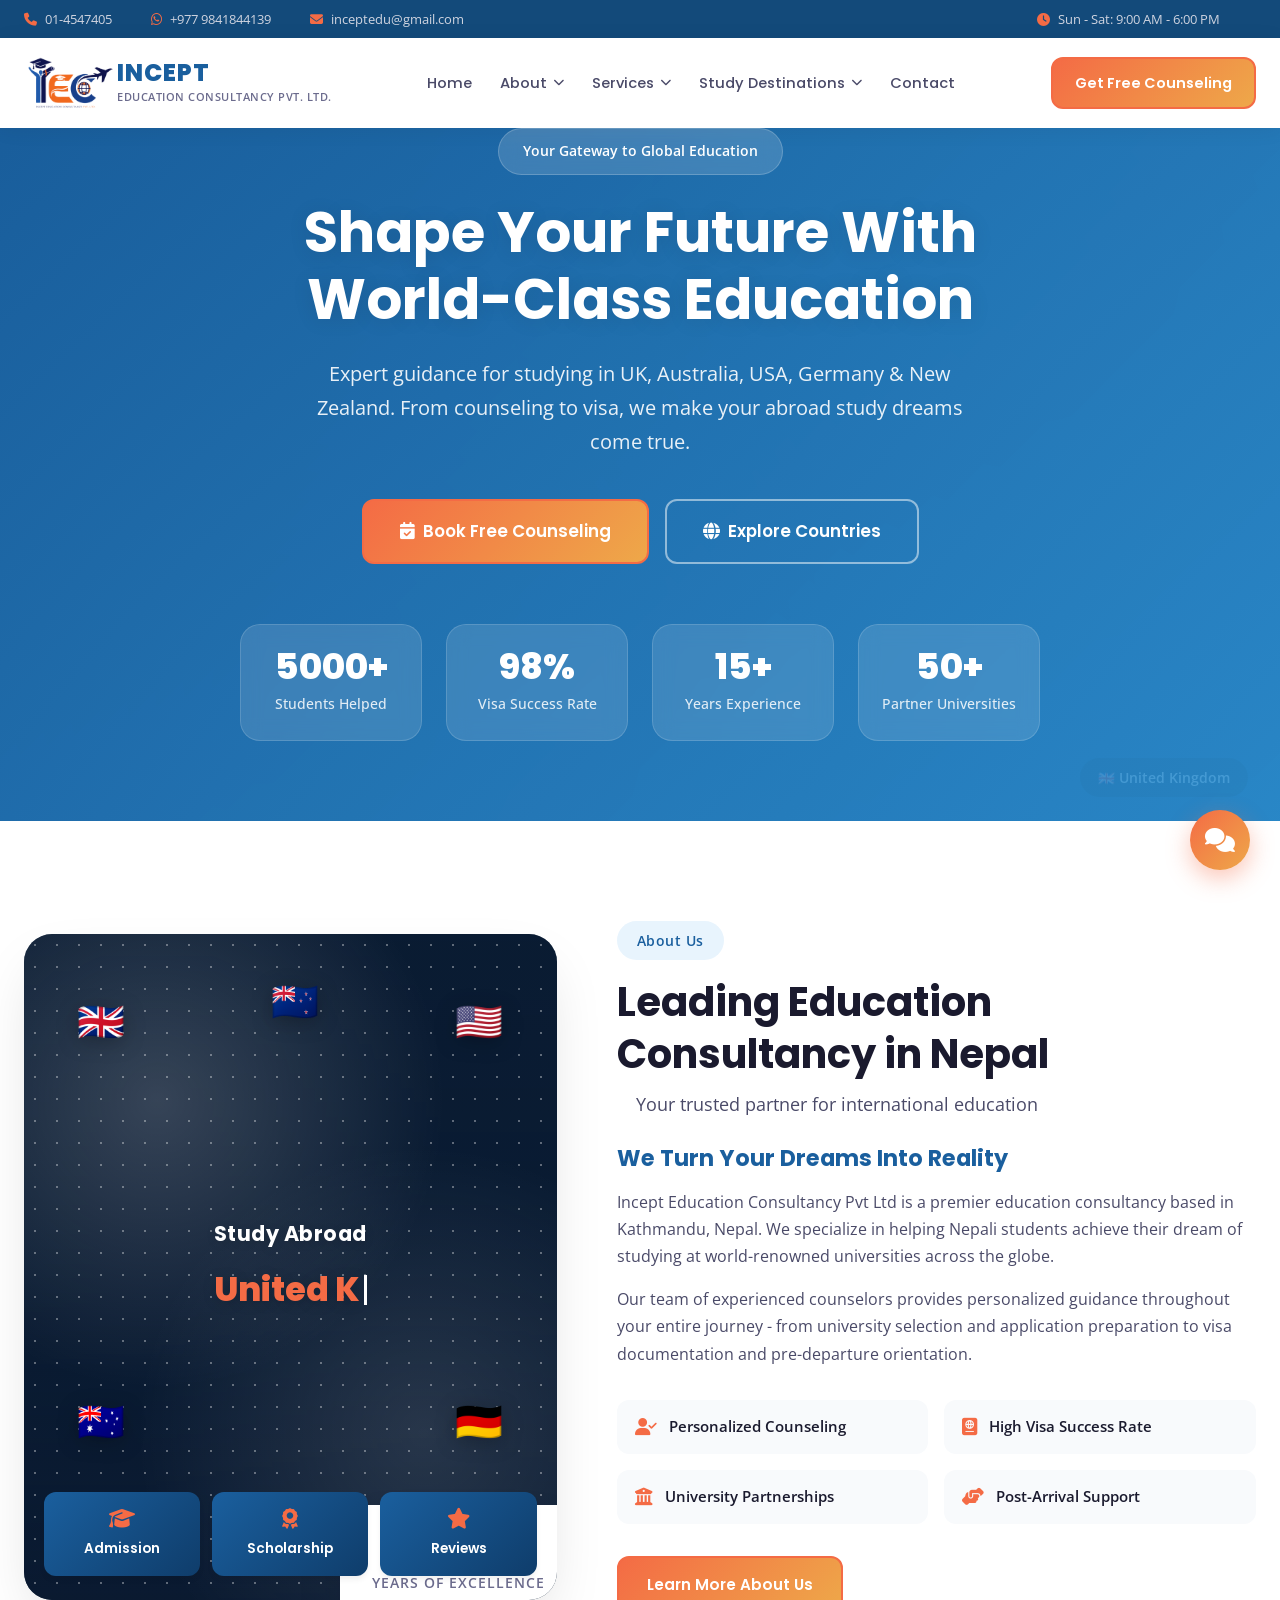
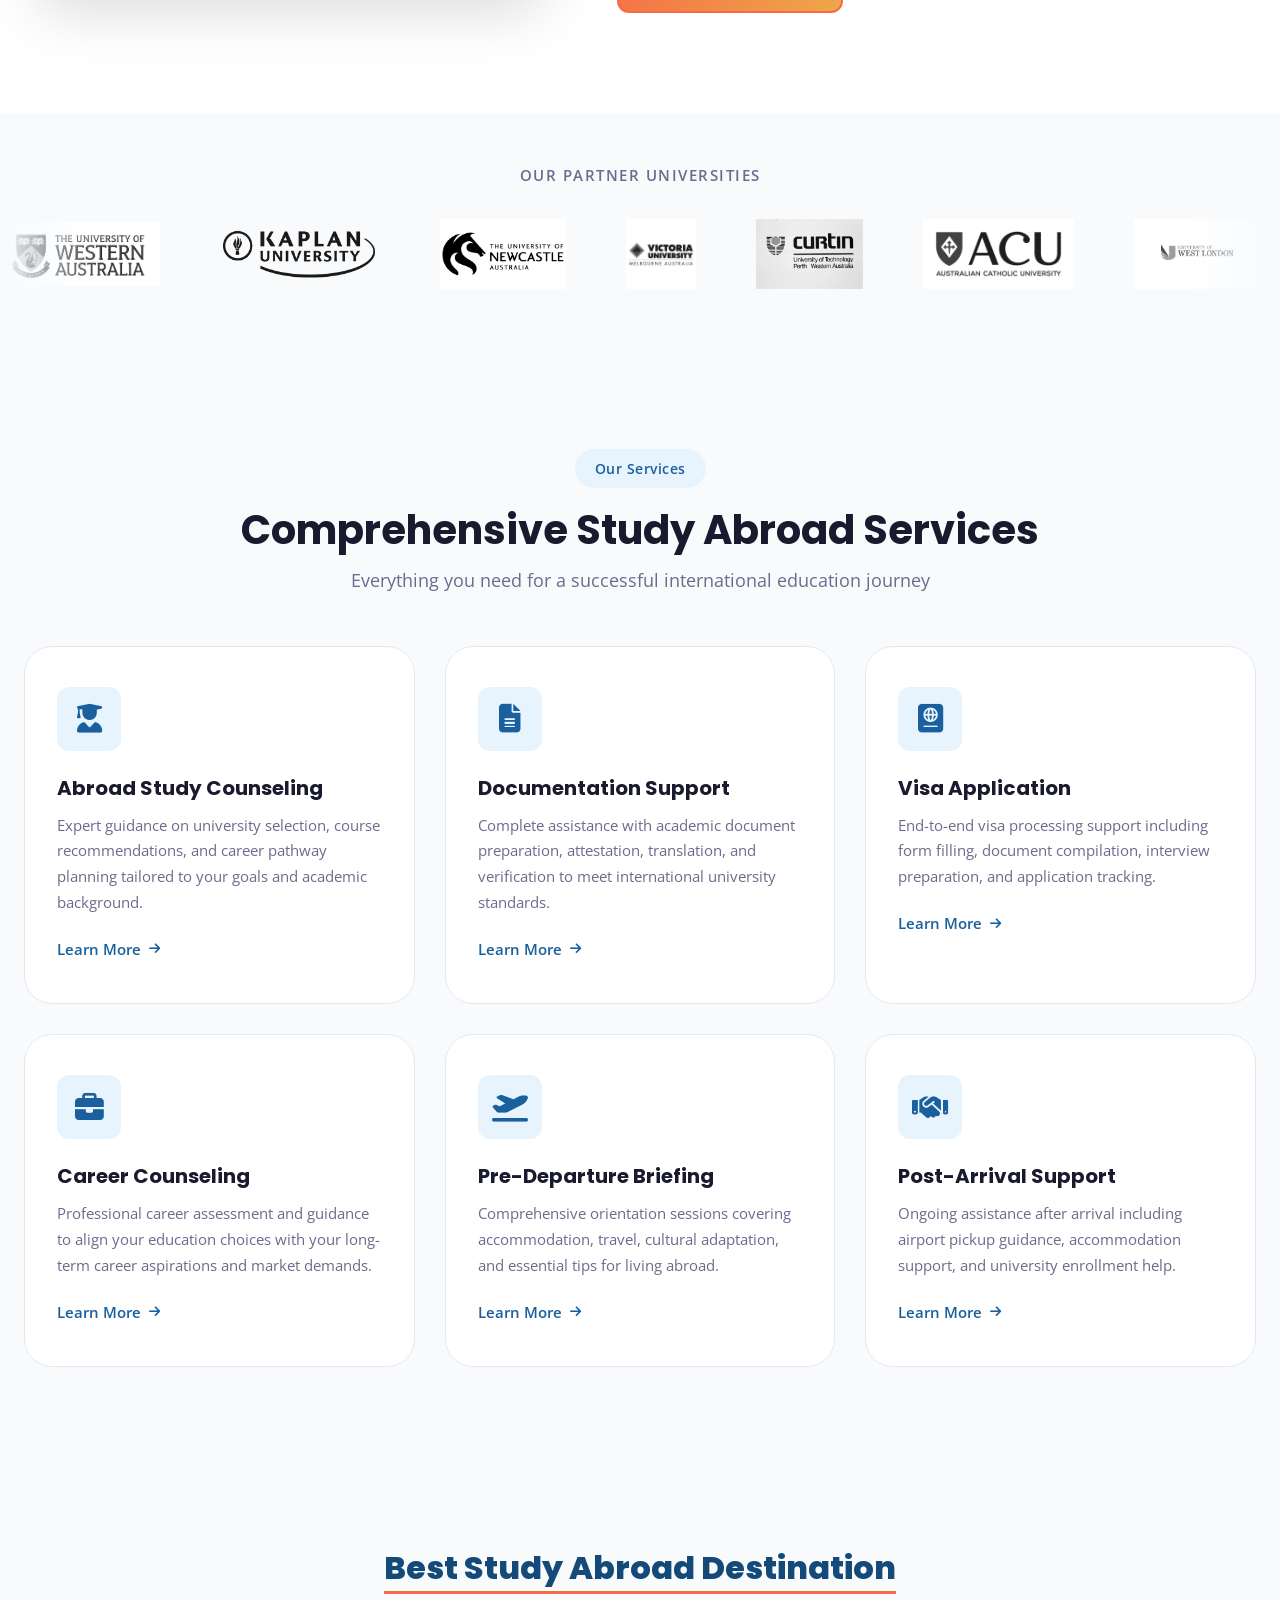
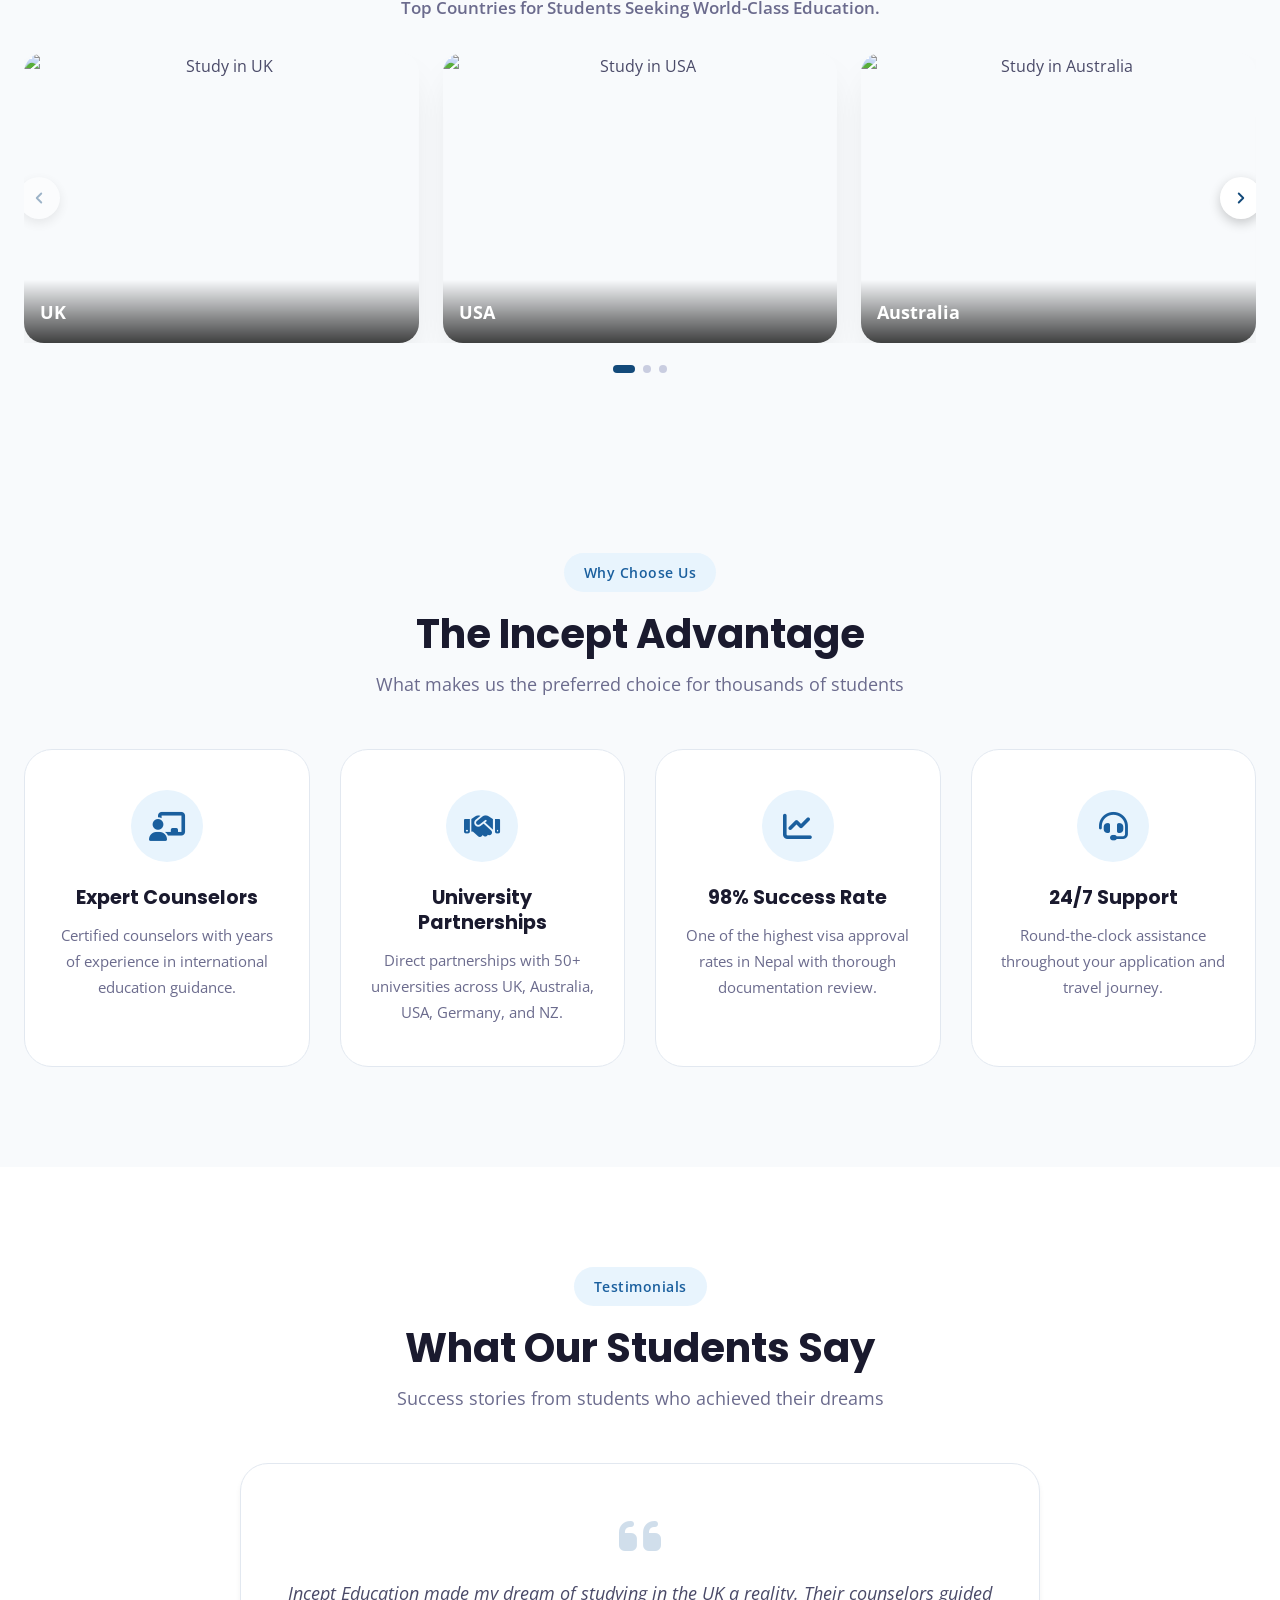
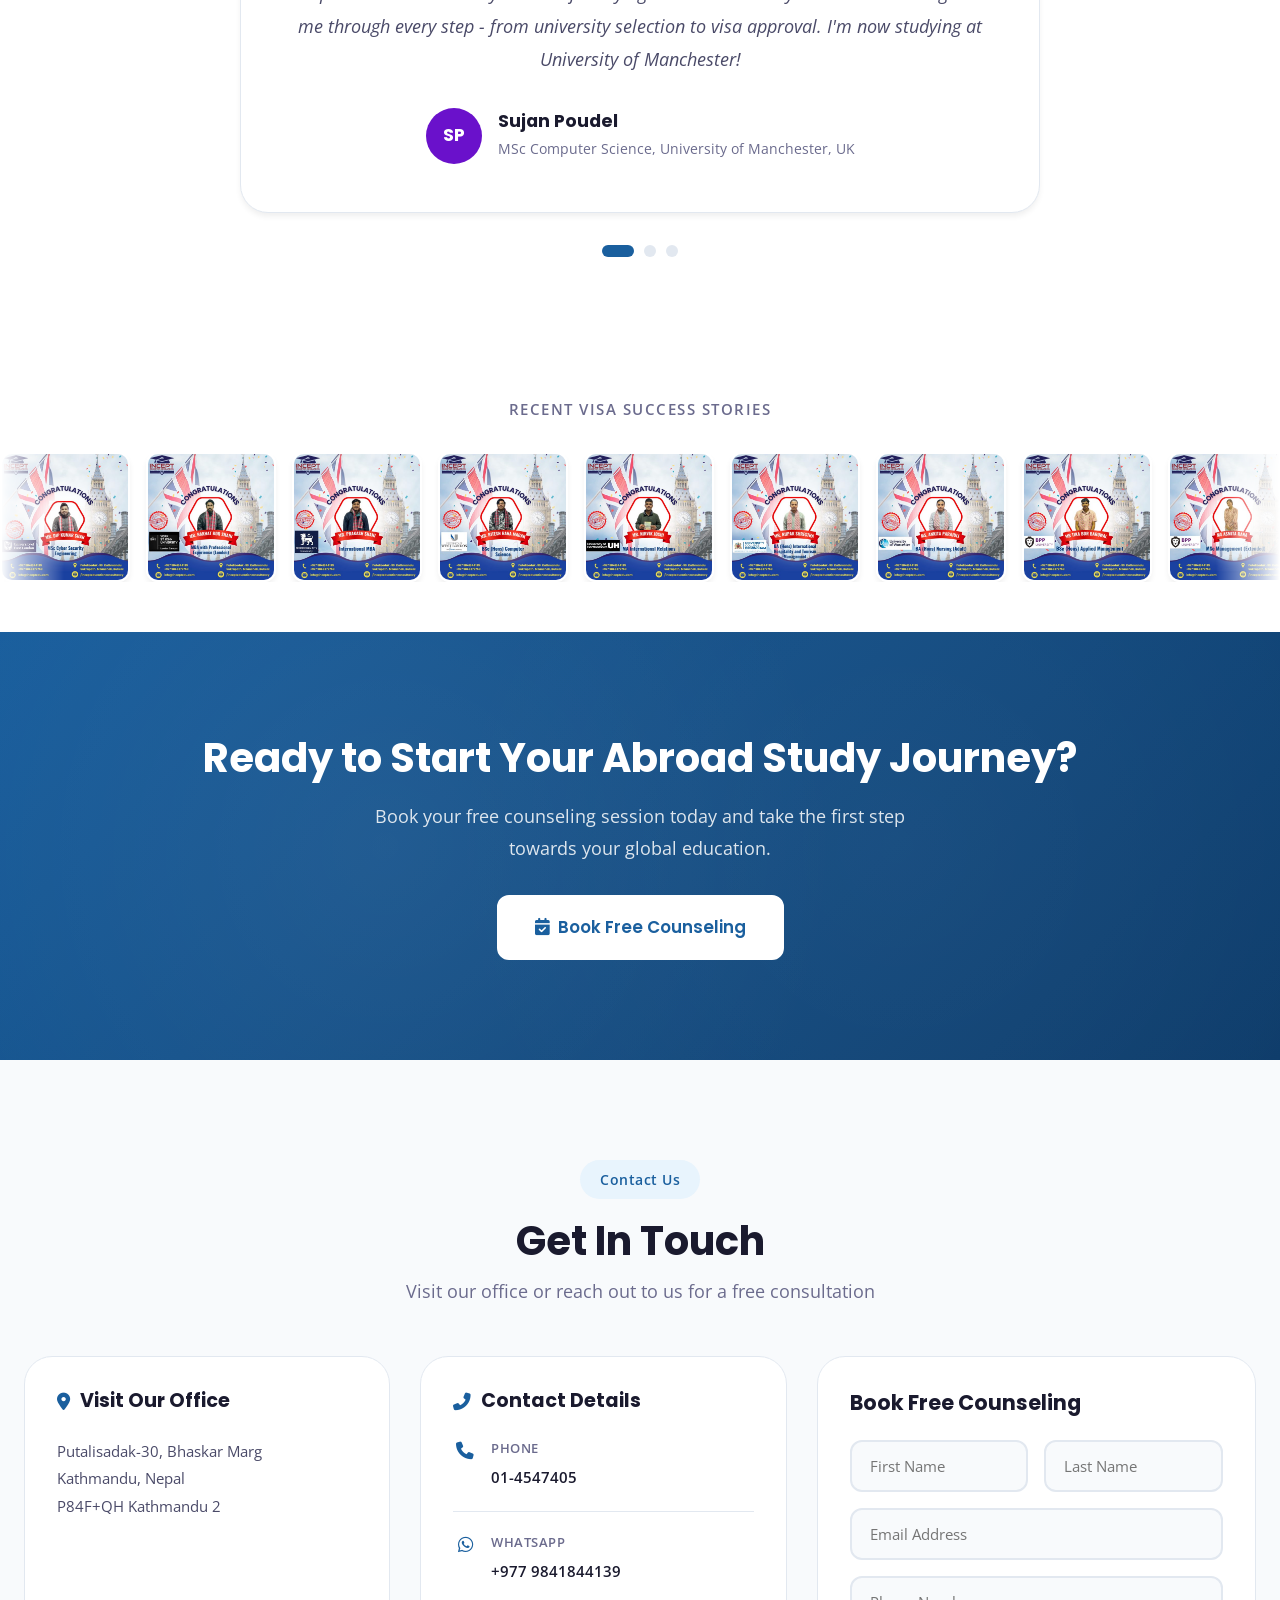
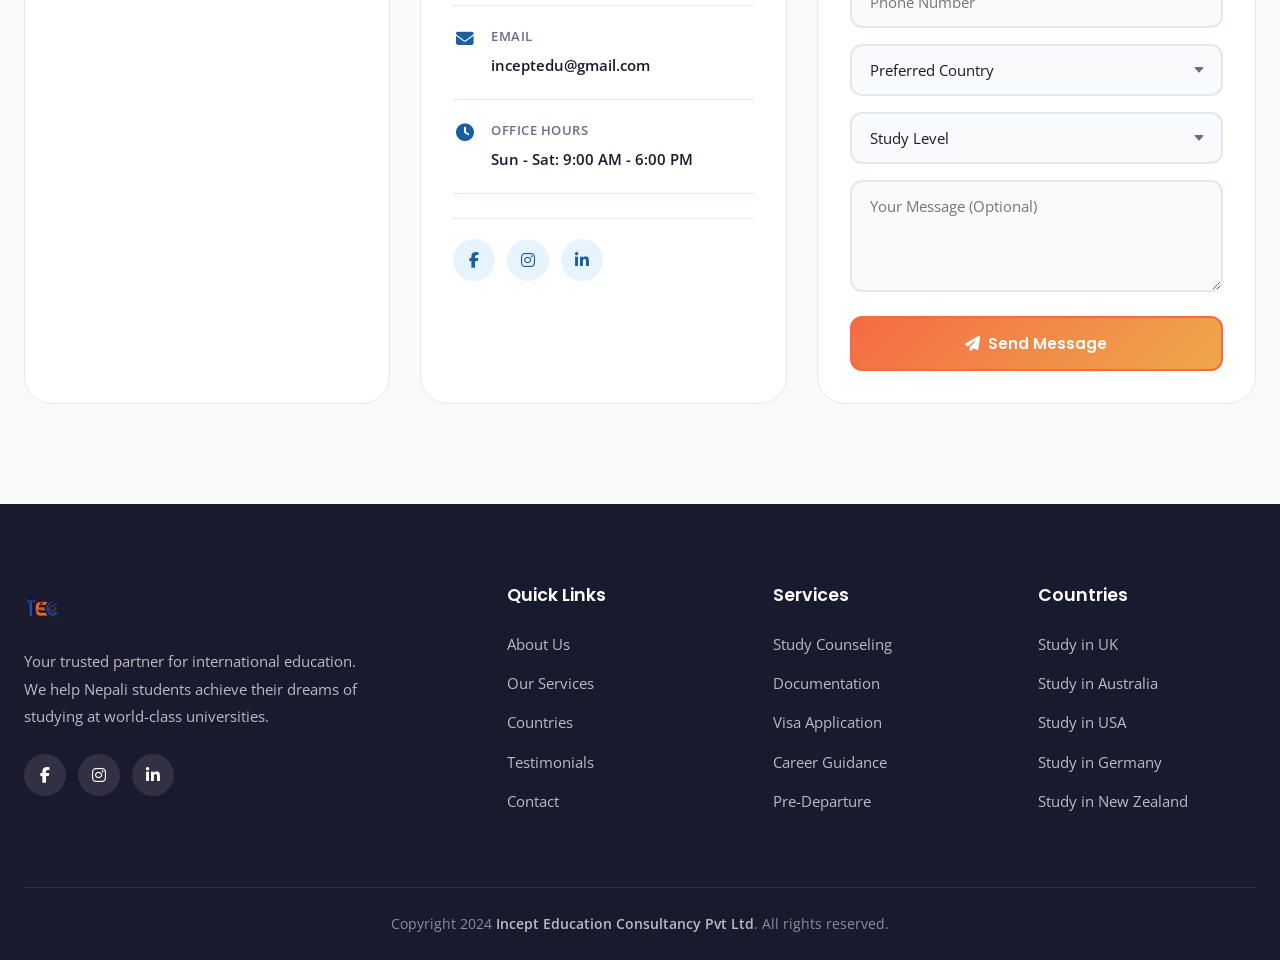
==== commit be5a8d16: "Add files via upload" ====
--- a/index.html
+++ b/index.html
@@ -82,19 +82,19 @@
     <!--Hero Section -->
     <section id="home" class="hero">
         <div class="hero-bg-slider" id="heroBgSlider">
-            <div class="hero-bg-slide active" style="background-image:url('images/hero-bg/uk.jpg')">
+            <div class="hero-bg-slide active" style="background-image:url('https://images.unsplash.com/photo-1513635269975-59663e0ac1ad?w=1600&q=80')">
                 <span class="hero-bg-label">🇬🇧 United Kingdom</span>
             </div>
-            <div class="hero-bg-slide" style="background-image:url('images/hero-bg/usa.jpg')">
+            <div class="hero-bg-slide" style="background-image:url('https://images.unsplash.com/photo-1485738422979-f5c462d49f74?w=1600&q=80')">
                 <span class="hero-bg-label">🇺🇸 United States</span>
             </div>
-            <div class="hero-bg-slide" style="background-image:url('images/hero-bg/australia.jpg')">
+            <div class="hero-bg-slide" style="background-image:url('https://images.unsplash.com/photo-1476514525535-07fb3b4ae5f1?w=1600&q=80')">
                 <span class="hero-bg-label">🇦🇺 Australia</span>
             </div>
-            <div class="hero-bg-slide" style="background-image:url('images/hero-bg/germany.jpg')">
+            <div class="hero-bg-slide" style="background-image:url('https://images.unsplash.com/photo-1485465053475-dd55ed3894b9?w=1600&q=80')">
                 <span class="hero-bg-label">🇩🇪 Germany</span>
             </div>
-            <div class="hero-bg-slide" style="background-image:url('images/hero-bg/newzealand.jpg')">
+            <div class="hero-bg-slide" style="background-image:url('https://images.unsplash.com/photo-1525708273332-876be2012222?w=1600&q=80')">
                 <span class="hero-bg-label">🇳🇿 New Zealand</span>
             </div>
         </div>
@@ -141,10 +141,20 @@
 
     <div class="about-animation">
 
+        <div class="about-bg-slider" id="aboutBgSlider">
+            <div class="about-bg-slide active" style="background-image:url('https://images.unsplash.com/photo-1513635269975-59663e0ac1ad?w=900&q=80')"></div>
+            <div class="about-bg-slide" style="background-image:url('https://images.unsplash.com/photo-1485738422979-f5c462d49f74?w=900&q=80')"></div>
+            <div class="about-bg-slide" style="background-image:url('https://images.unsplash.com/photo-1476514525535-07fb3b4ae5f1?w=900&q=80')"></div>
+            <div class="about-bg-slide" style="background-image:url('https://images.unsplash.com/photo-1485465053475-dd55ed3894b9?w=900&q=80')"></div>
+            <div class="about-bg-slide" style="background-image:url('https://images.unsplash.com/photo-1525708273332-876be2012222?w=900&q=80')"></div>
+        </div>
+        <div class="about-dark-overlay"></div>
+
         <div class="background-glow"></div>
         <div class="dot-grid"></div>
 
         <div class="flag-corner flag-tl">🇬🇧</div>
+        <div class="flag-corner flag-tc">🇳🇿</div>
         <div class="flag-corner flag-tr">🇺🇸</div>
         <div class="flag-corner flag-bl">🇦🇺</div>
         <div class="flag-corner flag-br">🇩🇪</div>
@@ -152,11 +162,12 @@
         <div class="animation-center">
             <span class="study-abroad-label">Study Abroad</span>
             <span class="country-type" id="countryType"></span>
-            <div class="mini-cta-row">
-                <div class="mini-cta"><i class="fas fa-graduation-cap"></i><span>Admission</span></div>
-                <div class="mini-cta"><i class="fas fa-award"></i><span>Scholarship</span></div>
-                <div class="mini-cta"><i class="fas fa-star"></i><span>Reviews</span></div>
-            </div>
+        </div>
+
+        <div class="mini-cta-row">
+            <div class="mini-cta"><i class="fas fa-graduation-cap"></i><span>Admission</span></div>
+            <div class="mini-cta"><i class="fas fa-award"></i><span>Scholarship</span></div>
+            <div class="mini-cta"><i class="fas fa-star"></i><span>Reviews</span></div>
         </div>
 
         <div class="experience-badge">
--- a/css/style.css
+++ b/css/style.css
@@ -2030,11 +2030,37 @@
     aspect-ratio: 4/5;
     border-radius: var(--radius-xl);
     overflow: hidden;
-    background: var(--gradient-hero);
+    background: #0a1e35;
     box-shadow: var(--shadow-xl);
     display: flex;
     align-items: center;
     justify-content: center;
+}
+
+.about-bg-slider {
+    position: absolute;
+    inset: 0;
+    z-index: 0;
+}
+
+.about-bg-slide {
+    position: absolute;
+    inset: 0;
+    background-size: cover;
+    background-position: center;
+    opacity: 0;
+    transition: opacity 1.4s ease-in-out;
+}
+
+.about-bg-slide.active {
+    opacity: 1;
+}
+
+.about-dark-overlay {
+    position: absolute;
+    inset: 0;
+    background: linear-gradient(180deg, rgba(10, 25, 48, 0.45) 0%, rgba(10, 25, 48, 0.55) 55%, rgba(10, 25, 48, 0.8) 100%);
+    z-index: 1;
 }
 
 .about-animation .background-glow {
@@ -2069,9 +2095,10 @@
 }
 
 .flag-tl { top: 8%; left: 10%; animation-delay: 0s; }
+.flag-tc { top: 5%; left: 50%; margin-left: -19px; animation-delay: 0.6s; }
 .flag-tr { top: 8%; right: 10%; animation-delay: 1s; }
-.flag-bl { bottom: 10%; left: 10%; animation-delay: 2s; }
-.flag-br { bottom: 10%; right: 10%; animation-delay: 3s; }
+.flag-bl { bottom: 22%; left: 10%; animation-delay: 2s; }
+.flag-br { bottom: 22%; right: 10%; animation-delay: 3s; }
 
 @keyframes flagFloat {
     0%, 100% { transform: translateY(0) scale(1); opacity: 0.9; }
@@ -2123,9 +2150,13 @@
 }
 
 .mini-cta-row {
+    position: absolute;
+    left: 20px;
+    right: 20px;
+    bottom: 24px;
     display: flex;
     gap: 12px;
-    margin-top: 20px;
+    z-index: 3;
 }
 
 .mini-cta {
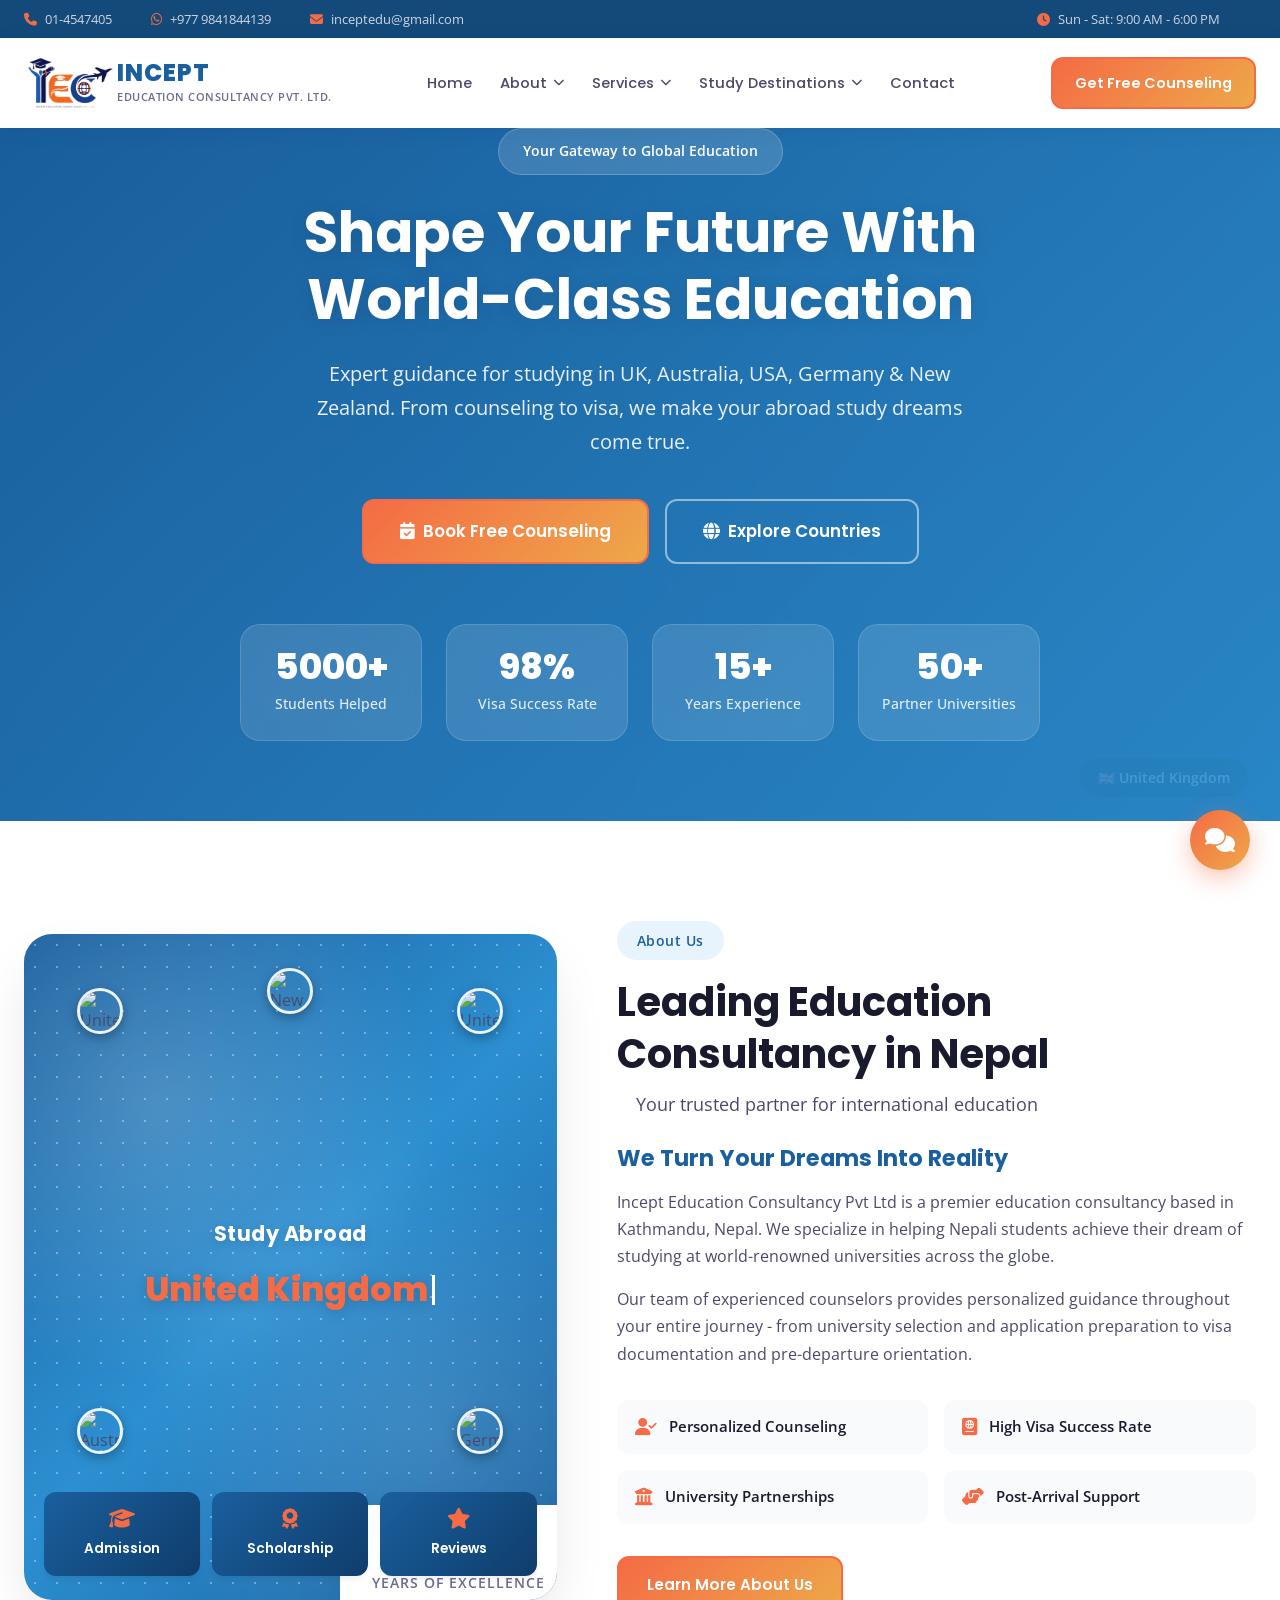
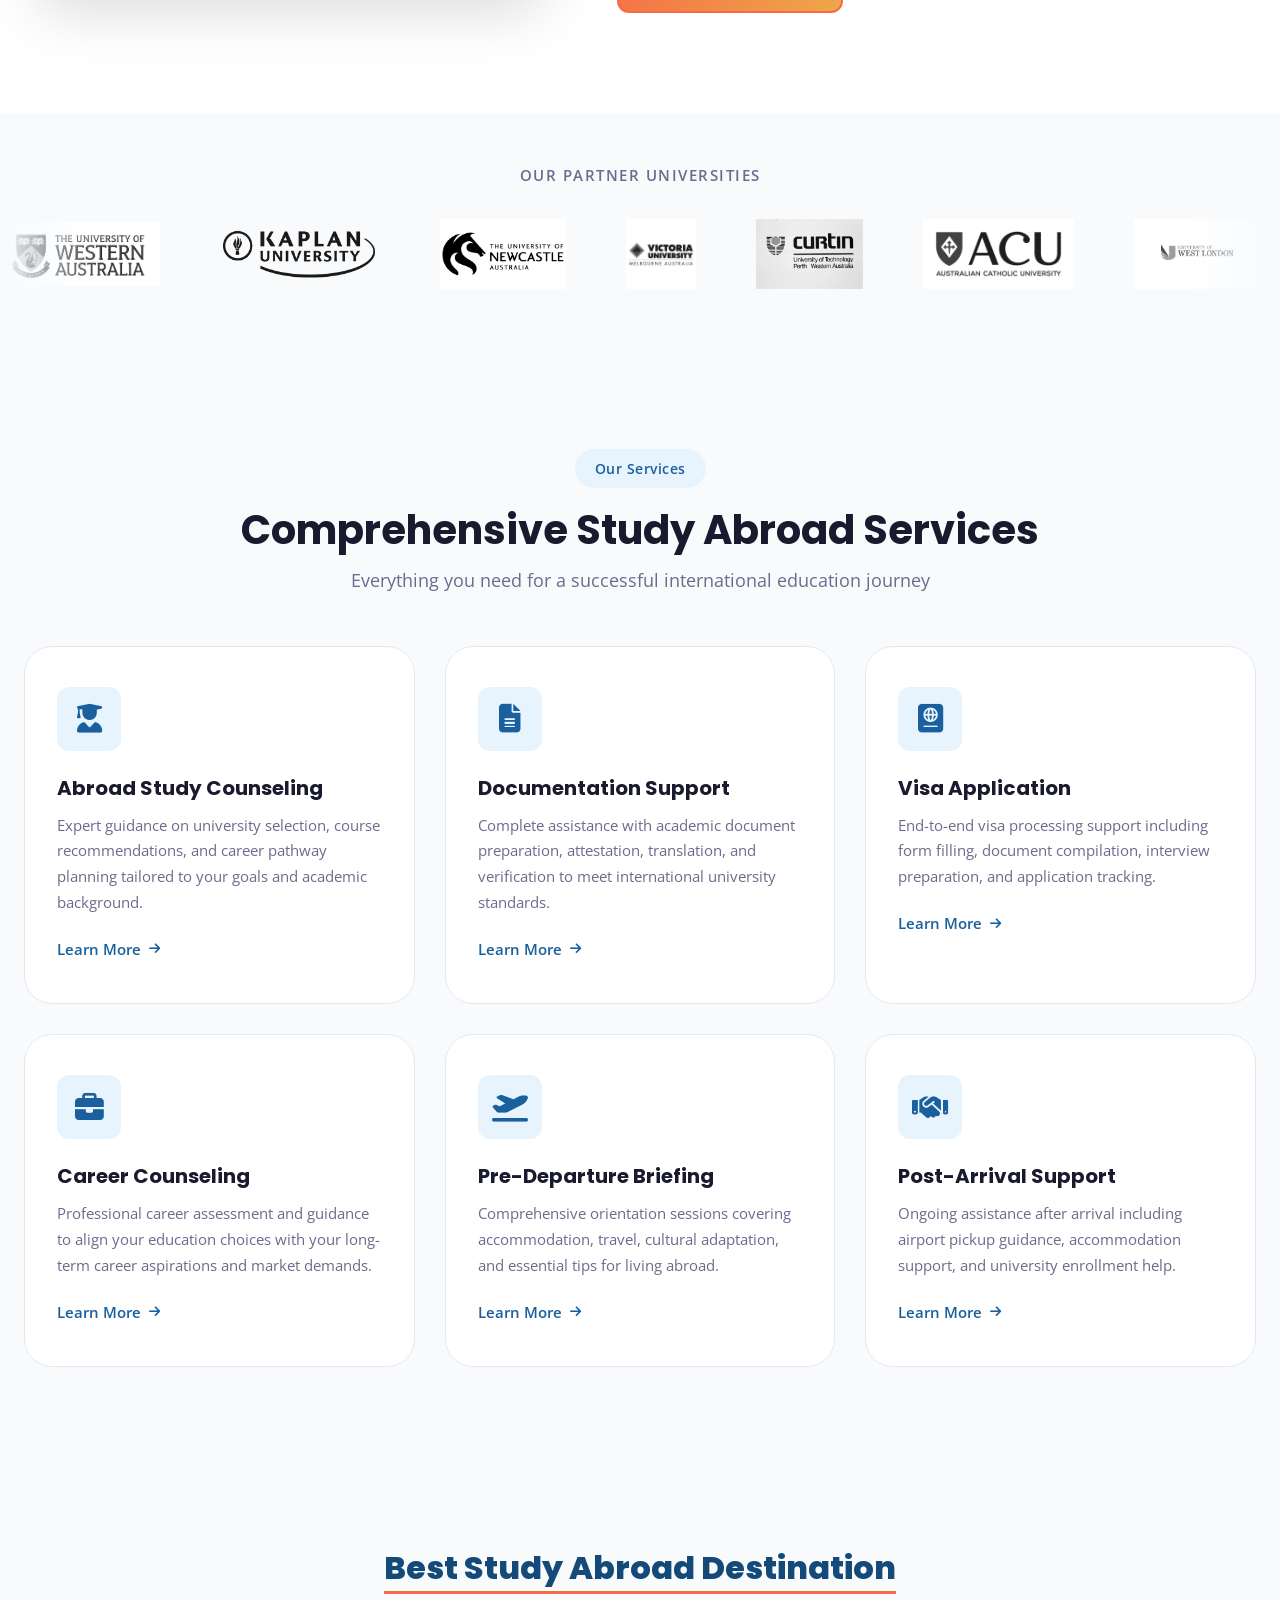
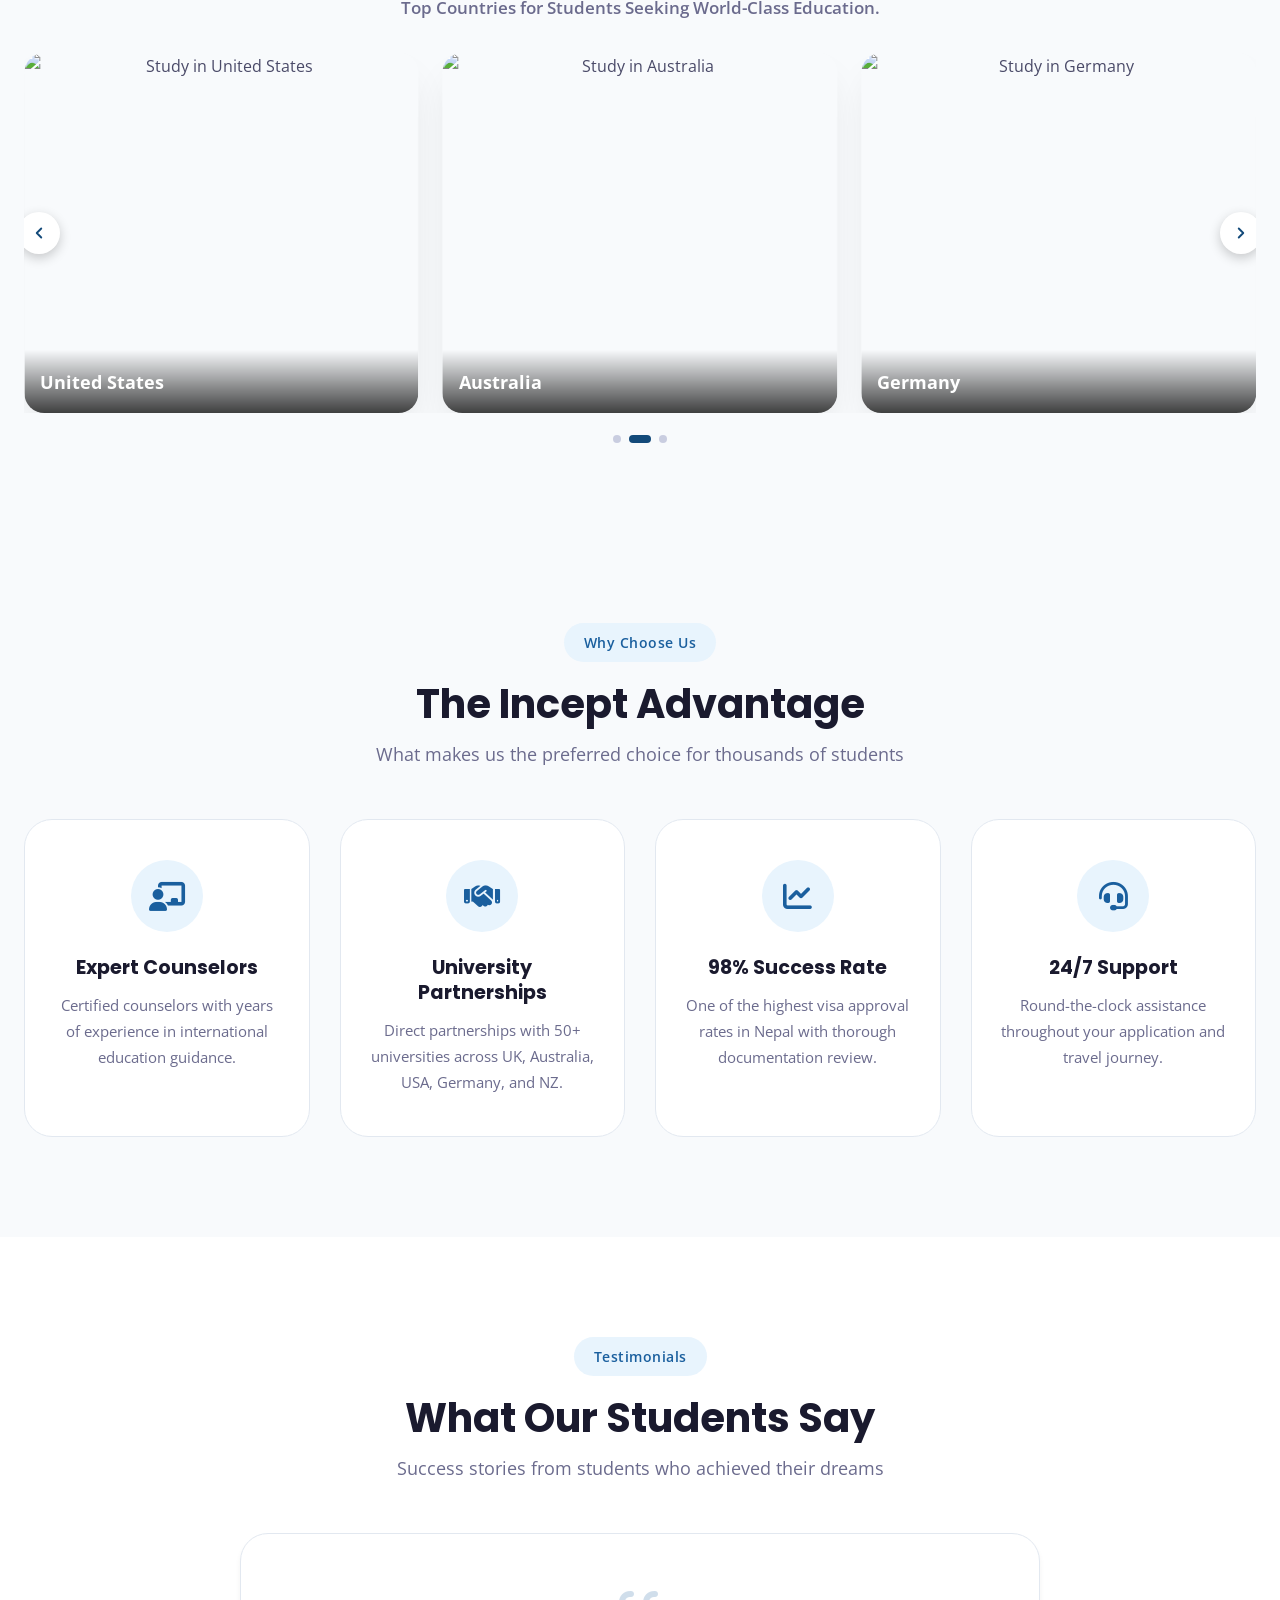
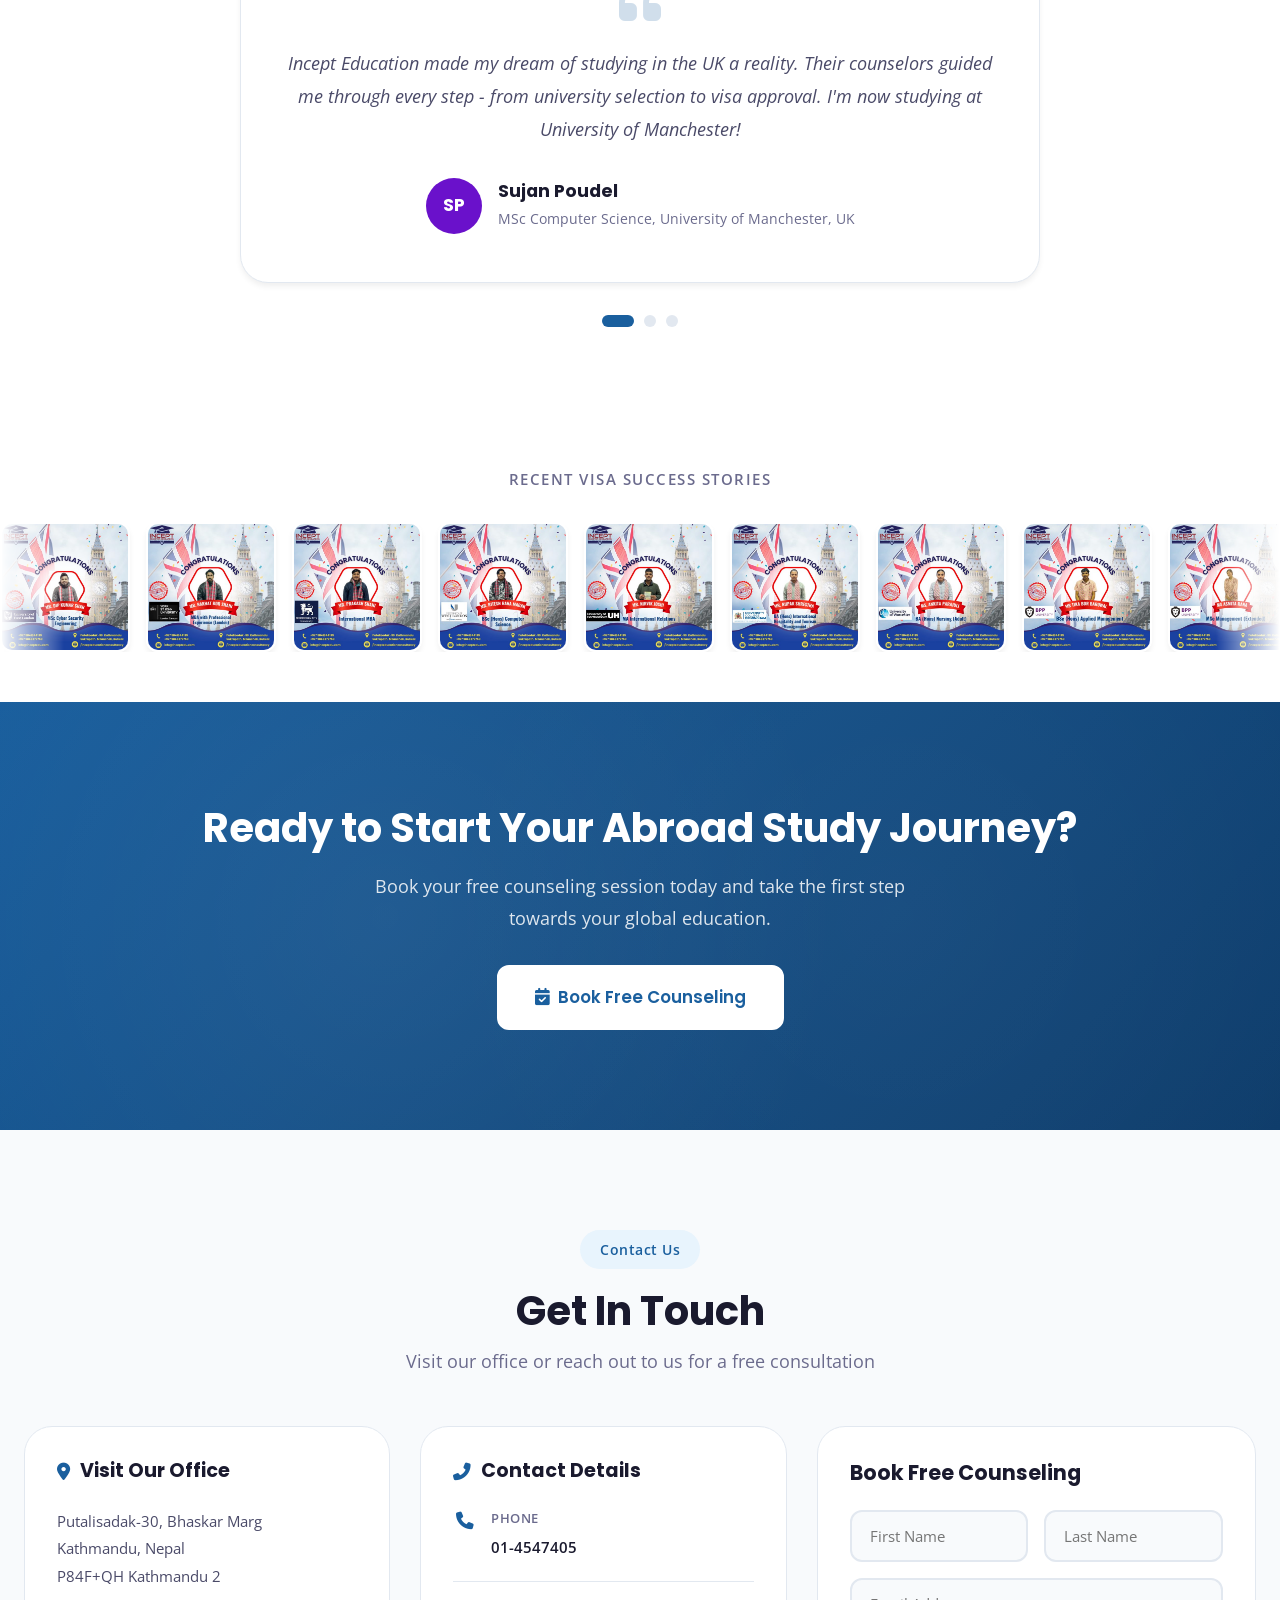
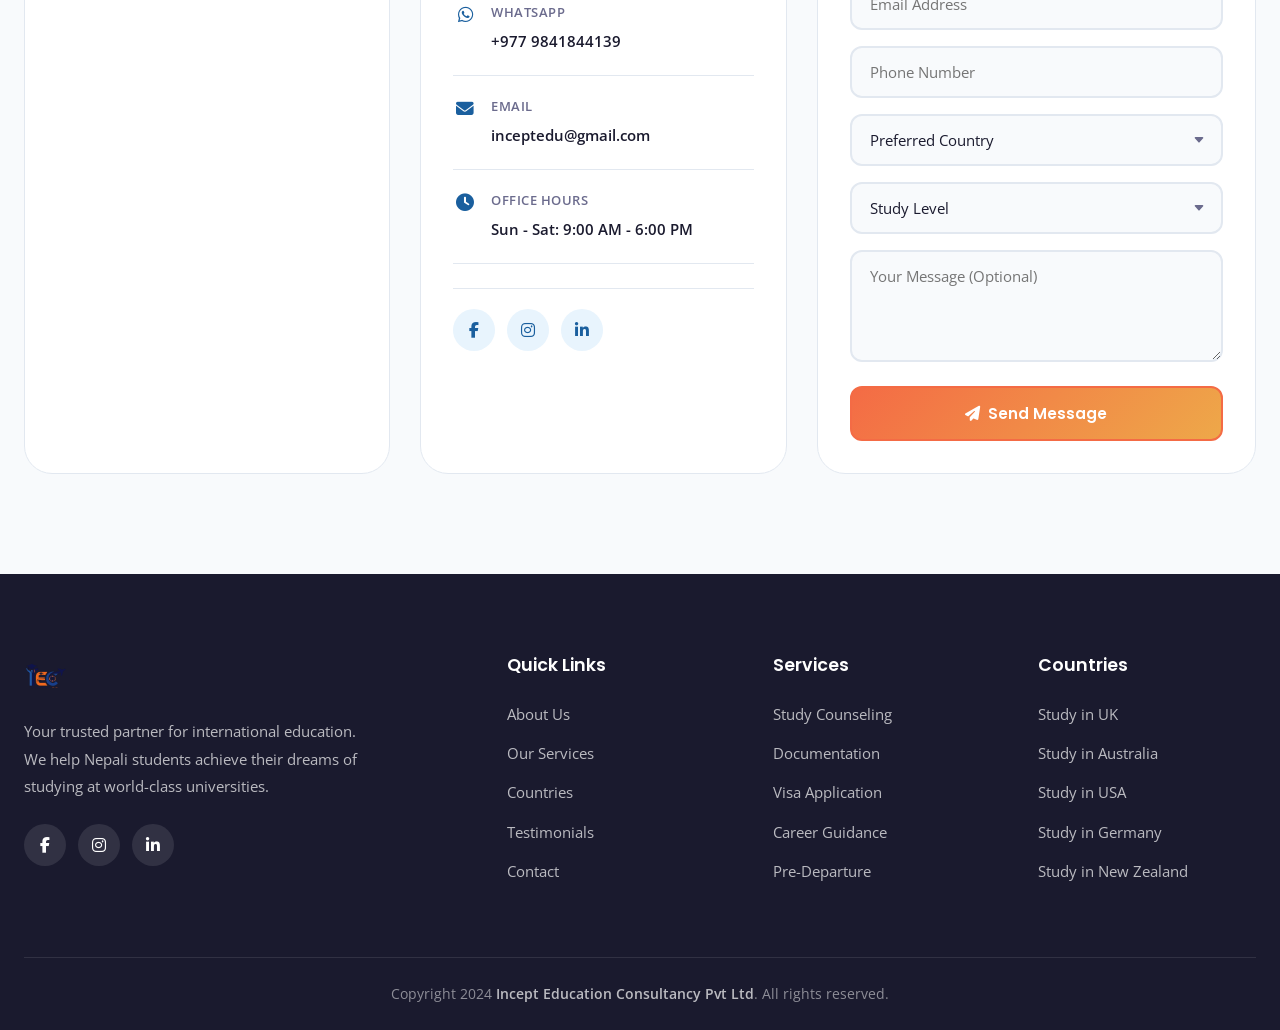
==== commit 90f7f8eb: "Add files via upload" ====
--- a/index.html
+++ b/index.html
@@ -141,23 +141,14 @@
 
     <div class="about-animation">
 
-        <div class="about-bg-slider" id="aboutBgSlider">
-            <div class="about-bg-slide active" style="background-image:url('https://images.unsplash.com/photo-1513635269975-59663e0ac1ad?w=900&q=80')"></div>
-            <div class="about-bg-slide" style="background-image:url('https://images.unsplash.com/photo-1485738422979-f5c462d49f74?w=900&q=80')"></div>
-            <div class="about-bg-slide" style="background-image:url('https://images.unsplash.com/photo-1476514525535-07fb3b4ae5f1?w=900&q=80')"></div>
-            <div class="about-bg-slide" style="background-image:url('https://images.unsplash.com/photo-1485465053475-dd55ed3894b9?w=900&q=80')"></div>
-            <div class="about-bg-slide" style="background-image:url('https://images.unsplash.com/photo-1525708273332-876be2012222?w=900&q=80')"></div>
-        </div>
-        <div class="about-dark-overlay"></div>
-
         <div class="background-glow"></div>
         <div class="dot-grid"></div>
 
-        <div class="flag-corner flag-tl">🇬🇧</div>
-        <div class="flag-corner flag-tc">🇳🇿</div>
-        <div class="flag-corner flag-tr">🇺🇸</div>
-        <div class="flag-corner flag-bl">🇦🇺</div>
-        <div class="flag-corner flag-br">🇩🇪</div>
+        <div class="flag-corner flag-tl"><img src="https://flagcdn.com/w80/gb.png" alt="United Kingdom Flag"></div>
+        <div class="flag-corner flag-tc"><img src="https://flagcdn.com/w80/nz.png" alt="New Zealand Flag"></div>
+        <div class="flag-corner flag-tr"><img src="https://flagcdn.com/w80/us.png" alt="United States Flag"></div>
+        <div class="flag-corner flag-bl"><img src="https://flagcdn.com/w80/au.png" alt="Australia Flag"></div>
+        <div class="flag-corner flag-br"><img src="https://flagcdn.com/w80/de.png" alt="Germany Flag"></div>
 
         <div class="animation-center">
             <span class="study-abroad-label">Study Abroad</span>
@@ -319,12 +310,12 @@
 
                 <div class="slider-track" id="sliderTrack">
                     <div class="slide-card">
-                        <img src="https://images.unsplash.com/photo-1513635269975-59663e0ac1ad?w=800&q=80" alt="Study in UK">
-                        <div class="slide-label">UK</div>
+                        <img src="https://images.unsplash.com/photo-1513635269975-59663e0ac1ad?w=800&q=80" alt="Study in United Kingdom">
+                        <div class="slide-label">United Kingdom</div>
                     </div>
                     <div class="slide-card">
-                        <img src="https://images.unsplash.com/photo-1485738422979-f5c462d49f74?w=800&q=80" alt="Study in USA">
-                        <div class="slide-label">USA</div>
+                        <img src="https://images.unsplash.com/photo-1485738422979-f5c462d49f74?w=800&q=80" alt="Study in United States">
+                        <div class="slide-label">United States</div>
                     </div>
                     <div class="slide-card">
                         <img src="https://images.unsplash.com/photo-1476514525535-07fb3b4ae5f1?w=800&q=80" alt="Study in Australia">
--- a/css/style.css
+++ b/css/style.css
@@ -2030,37 +2030,11 @@
     aspect-ratio: 4/5;
     border-radius: var(--radius-xl);
     overflow: hidden;
-    background: #0a1e35;
+    background: var(--gradient-hero);
     box-shadow: var(--shadow-xl);
     display: flex;
     align-items: center;
     justify-content: center;
-}
-
-.about-bg-slider {
-    position: absolute;
-    inset: 0;
-    z-index: 0;
-}
-
-.about-bg-slide {
-    position: absolute;
-    inset: 0;
-    background-size: cover;
-    background-position: center;
-    opacity: 0;
-    transition: opacity 1.4s ease-in-out;
-}
-
-.about-bg-slide.active {
-    opacity: 1;
-}
-
-.about-dark-overlay {
-    position: absolute;
-    inset: 0;
-    background: linear-gradient(180deg, rgba(10, 25, 48, 0.45) 0%, rgba(10, 25, 48, 0.55) 55%, rgba(10, 25, 48, 0.8) 100%);
-    z-index: 1;
 }
 
 .about-animation .background-glow {
@@ -2088,14 +2062,25 @@
 
 .flag-corner {
     position: absolute;
-    font-size: 2.4rem;
+    width: 46px;
+    height: 46px;
+    border-radius: 50%;
+    overflow: hidden;
     z-index: 2;
-    filter: drop-shadow(0 4px 10px rgba(0, 0, 0, 0.25));
+    border: 3px solid rgba(255, 255, 255, 0.9);
+    box-shadow: 0 4px 12px rgba(0, 0, 0, 0.3);
     animation: flagFloat 4s ease-in-out infinite;
 }
 
+.flag-corner img {
+    width: 100%;
+    height: 100%;
+    object-fit: cover;
+    display: block;
+}
+
 .flag-tl { top: 8%; left: 10%; animation-delay: 0s; }
-.flag-tc { top: 5%; left: 50%; margin-left: -19px; animation-delay: 0.6s; }
+.flag-tc { top: 5%; left: 50%; margin-left: -23px; animation-delay: 0.6s; }
 .flag-tr { top: 8%; right: 10%; animation-delay: 1s; }
 .flag-bl { bottom: 22%; left: 10%; animation-delay: 2s; }
 .flag-br { bottom: 22%; right: 10%; animation-delay: 3s; }
@@ -2246,10 +2231,15 @@
 .slide-card {
     position: relative;
     flex: 0 0 calc((100% - 48px) / 3);
-    height: 290px;
+    height: 360px;
     border-radius: var(--radius-lg);
     overflow: hidden;
     box-shadow: var(--shadow-lg);
+    transition: transform 0.3s ease;
+}
+
+.slide-card:hover {
+    transform: translateY(-6px);
 }
 
 .slide-card img {
@@ -2337,7 +2327,7 @@
 }
 
 @media (max-width: 600px) {
-    .slide-card { flex: 0 0 100%; height: 220px; }
+    .slide-card { flex: 0 0 100%; height: 280px; }
     .slider-arrow { width: 36px; height: 36px; }
     .slider-title { font-size: 1.5rem; }
 }
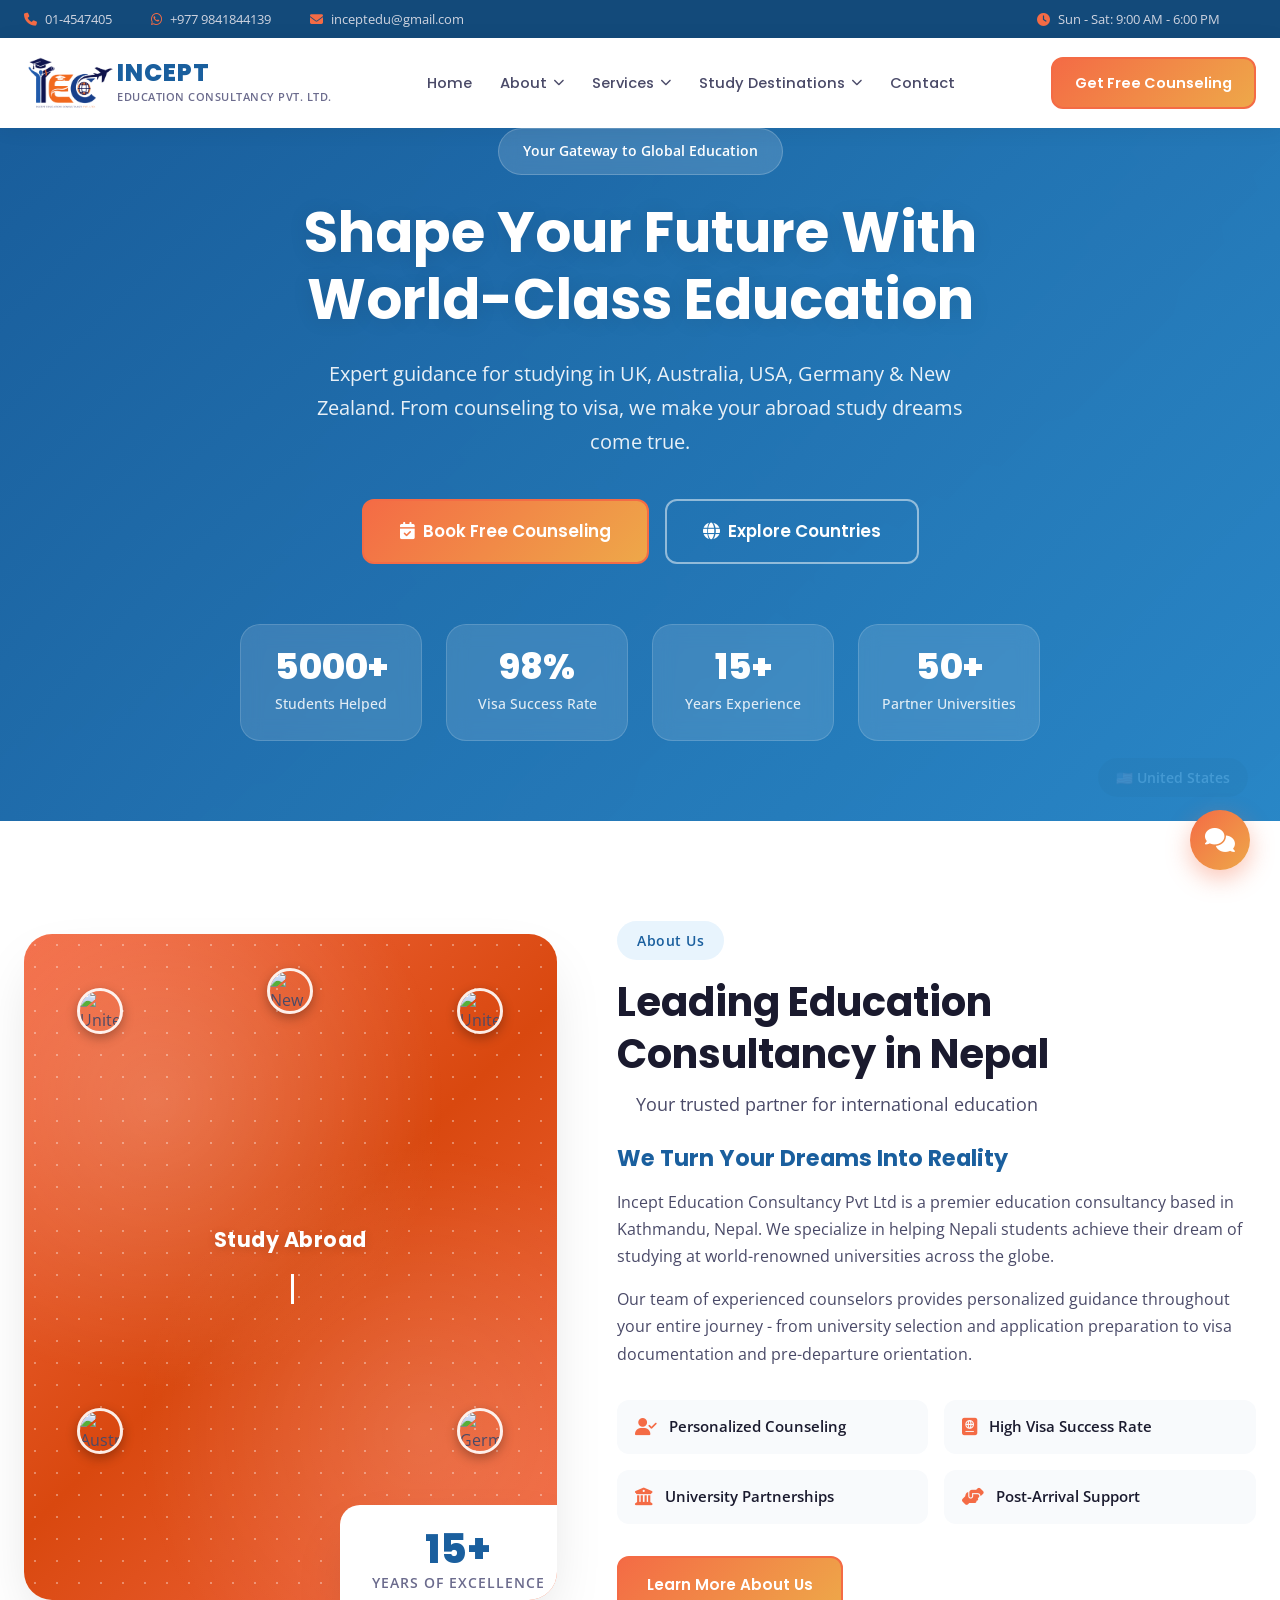
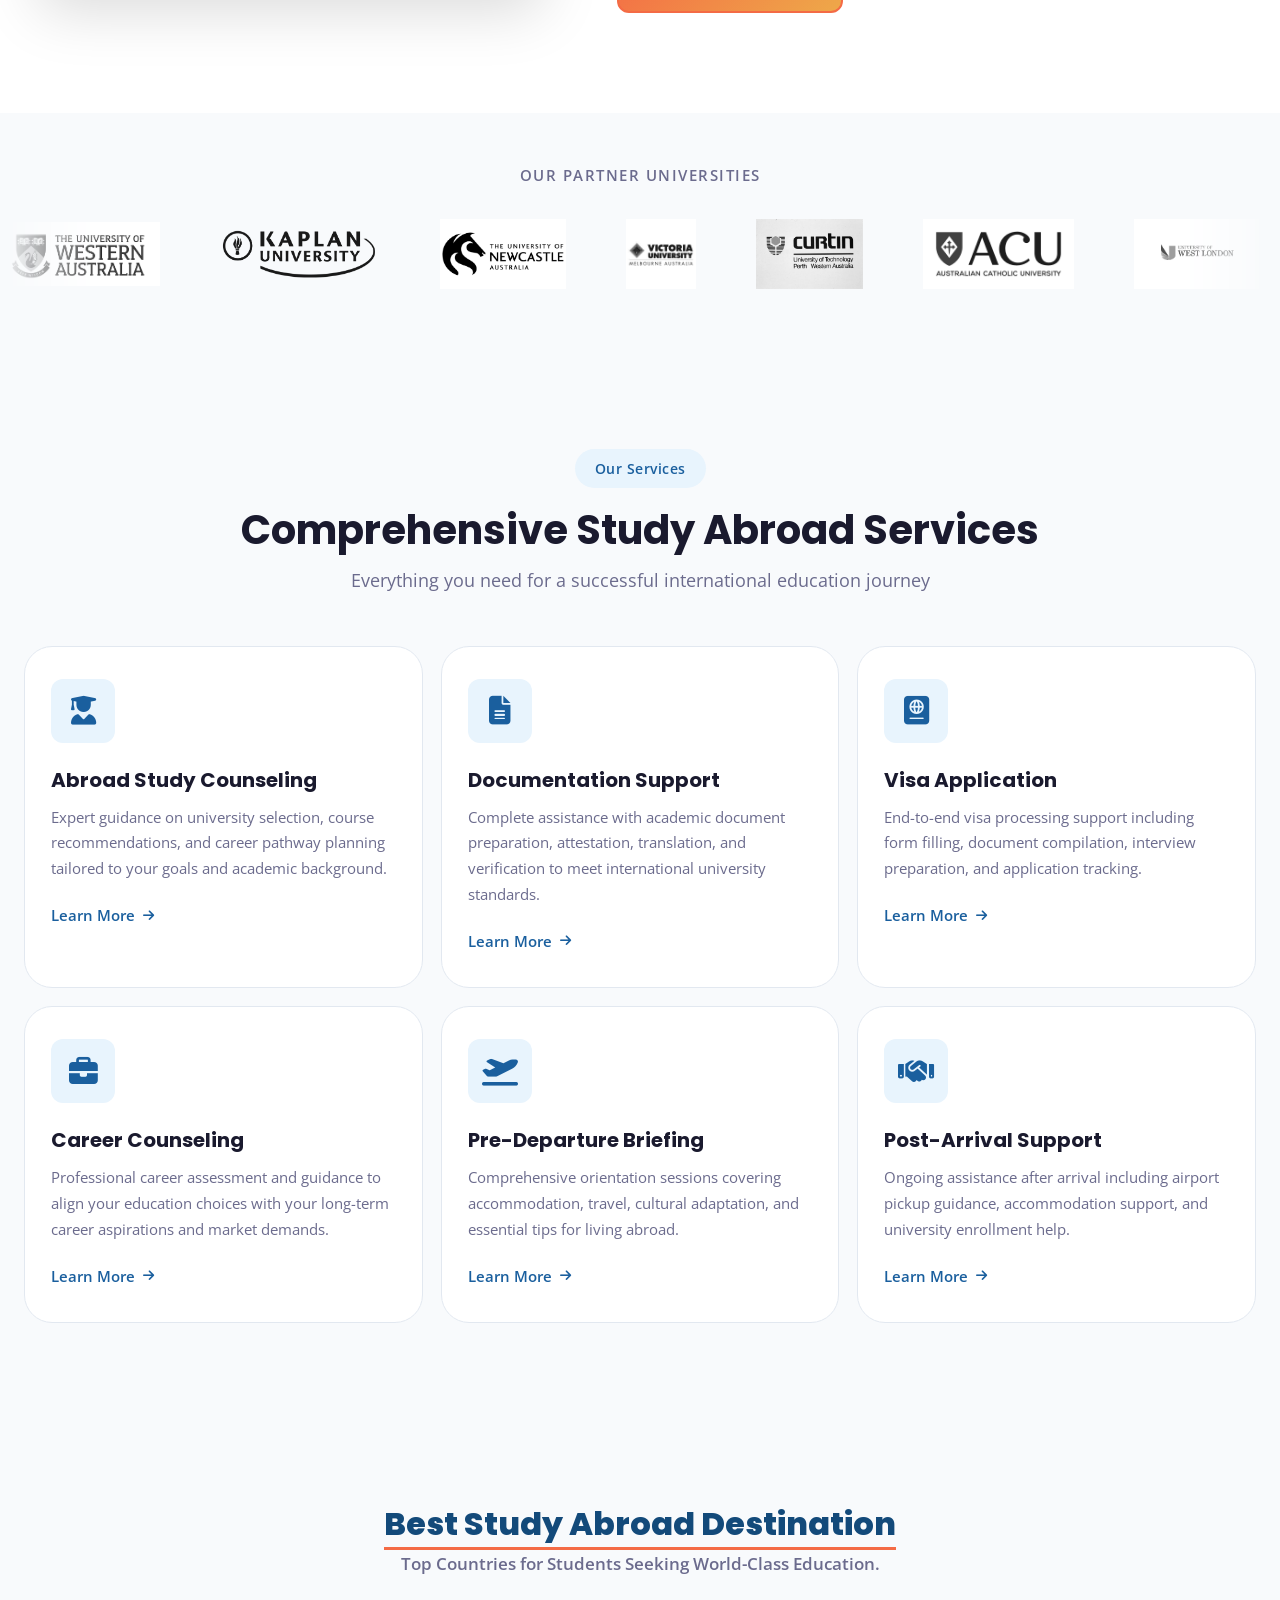
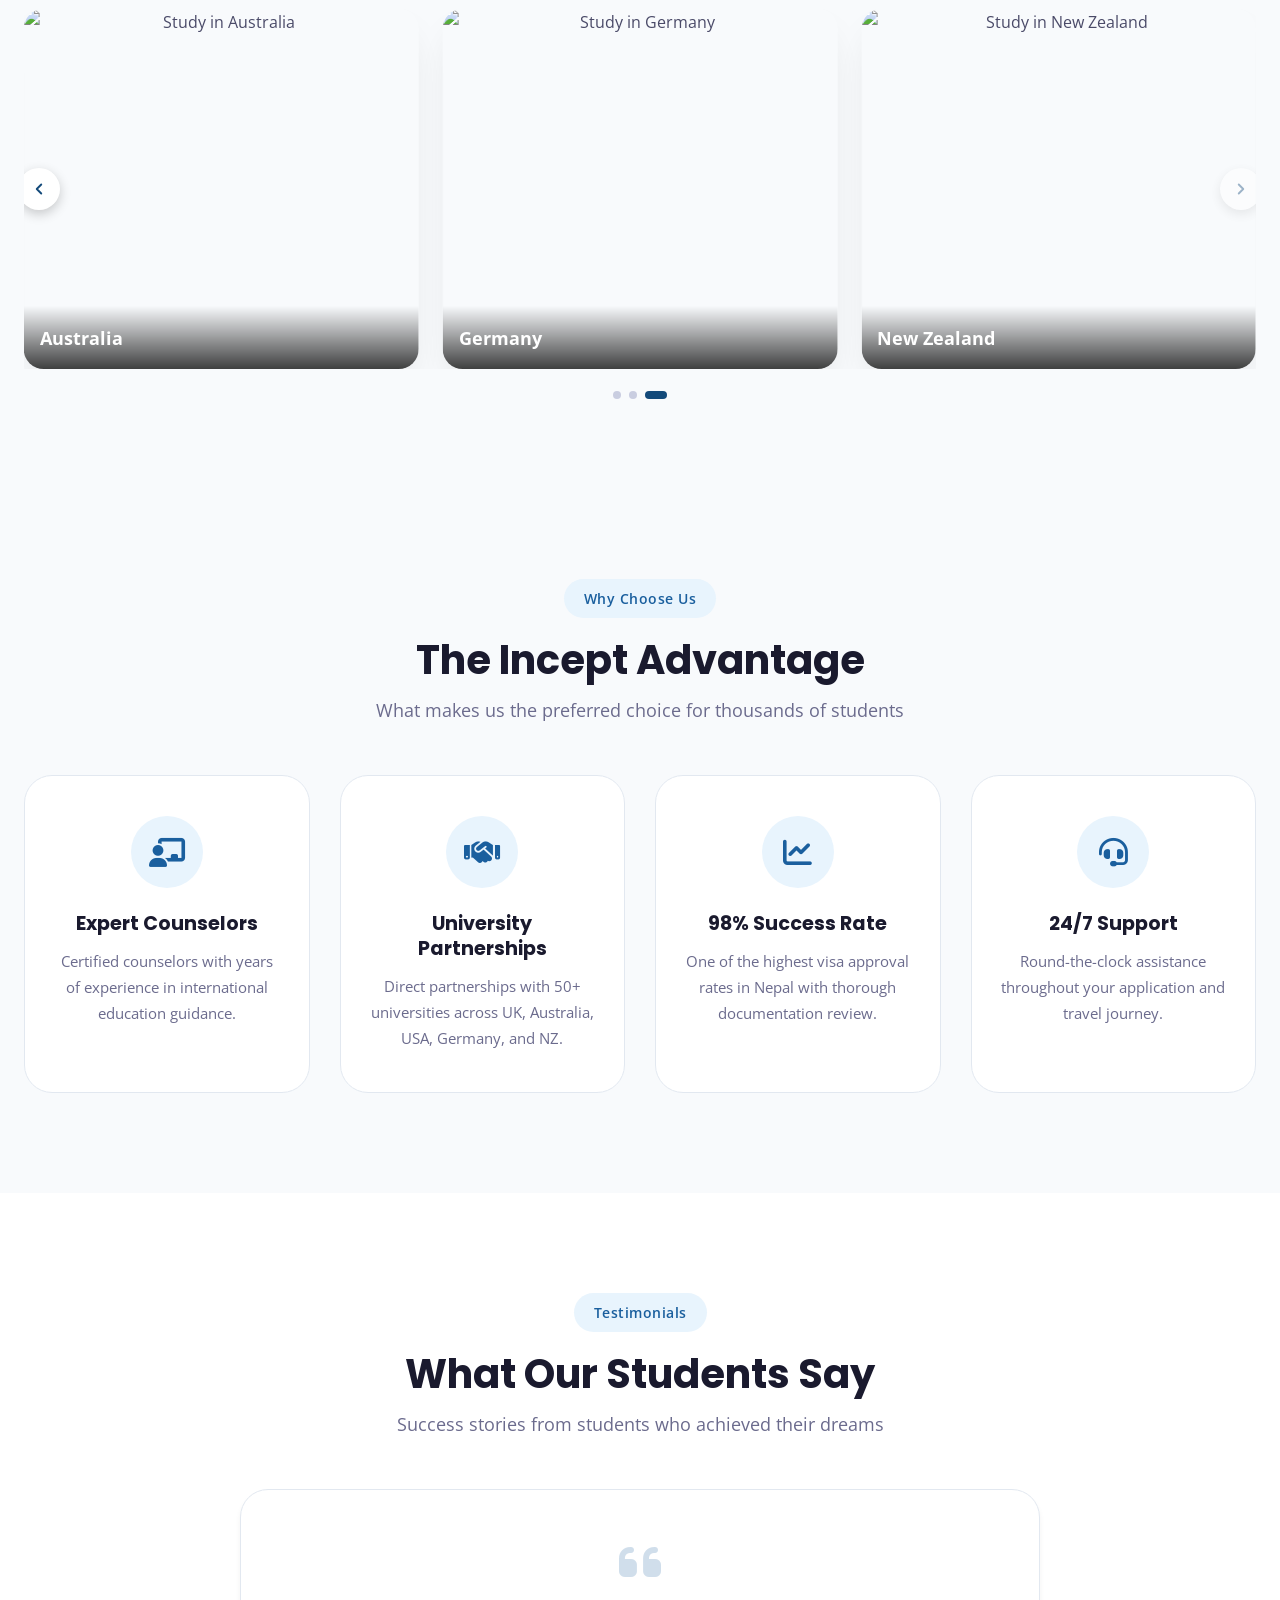
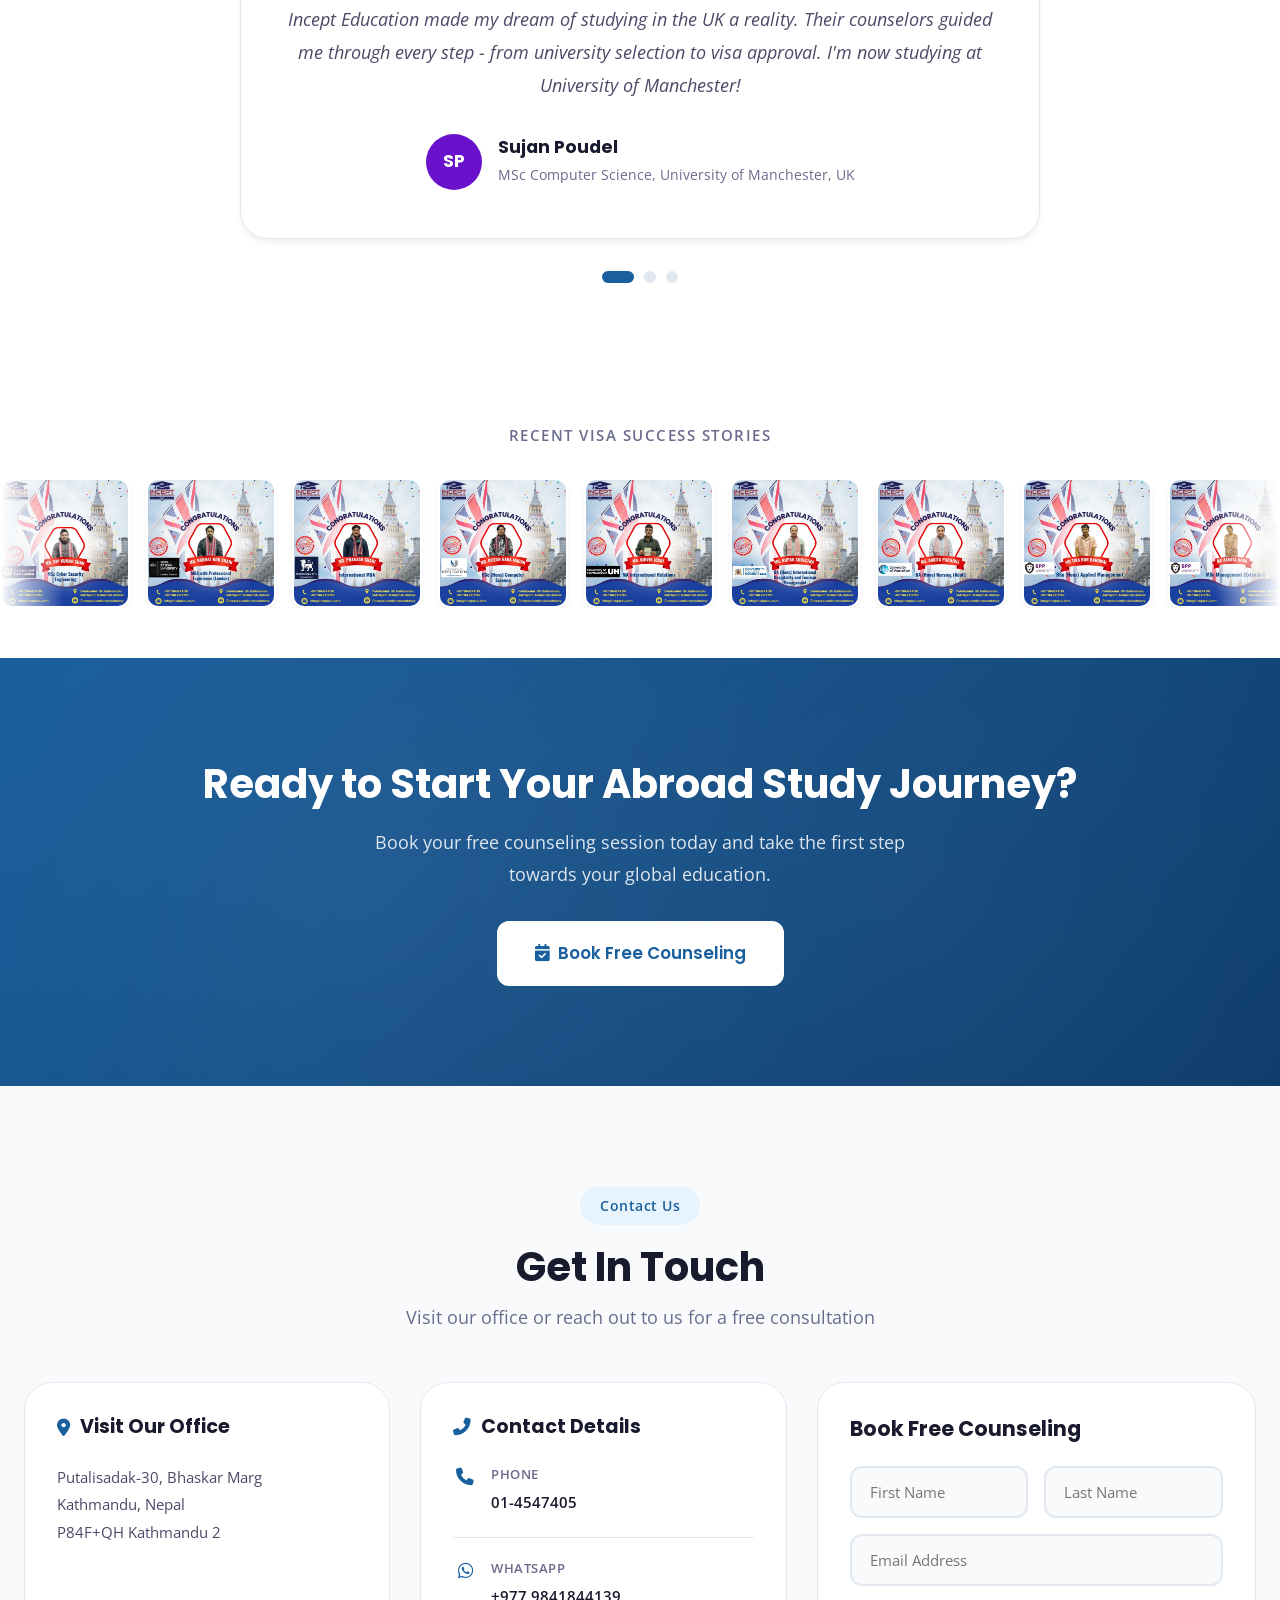
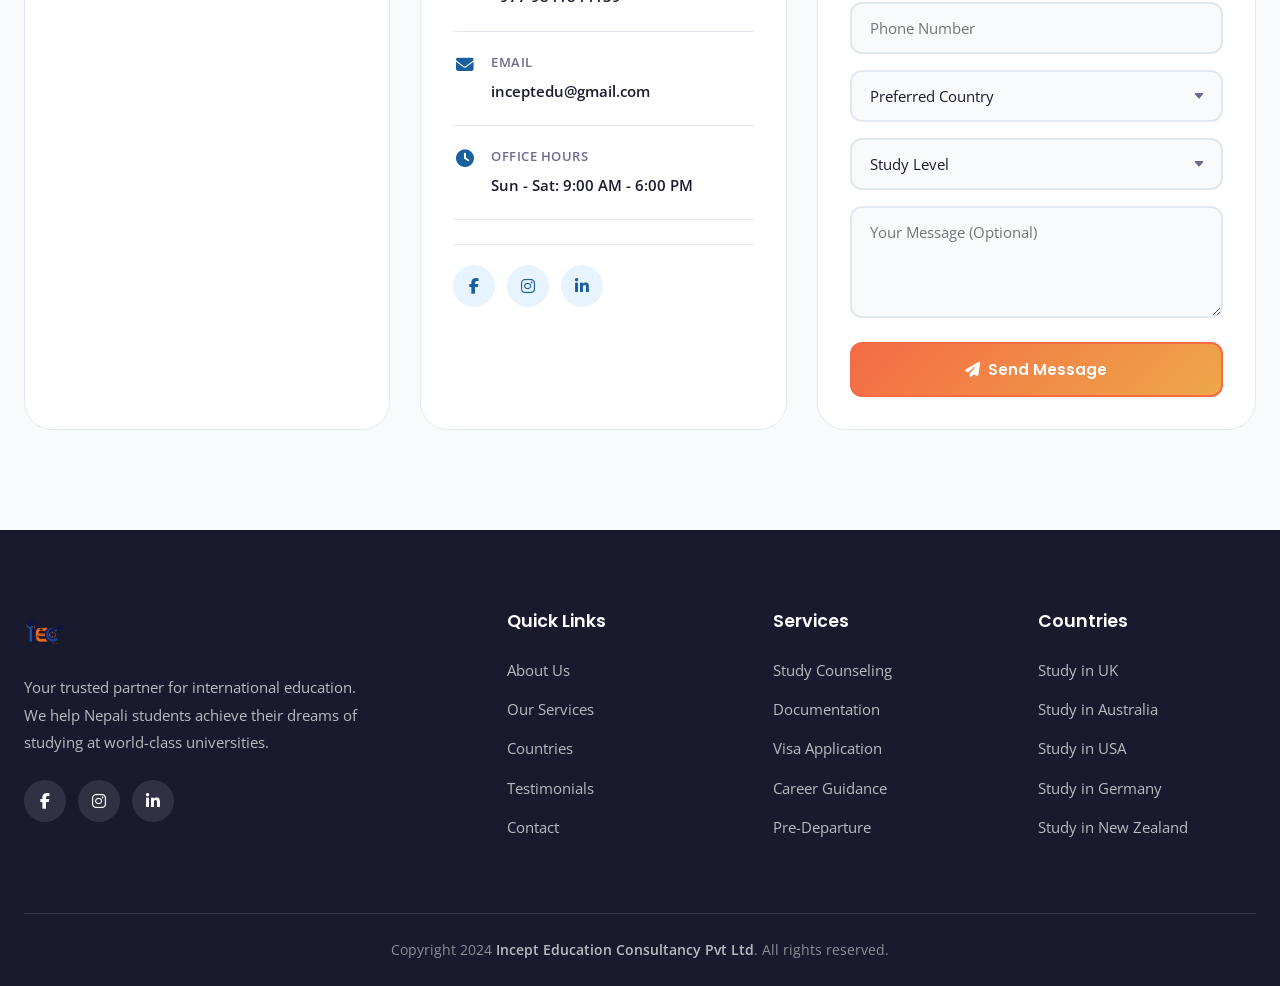
==== commit c0c4fe4b: "Add files via upload" ====
--- a/index.html
+++ b/index.html
@@ -155,12 +155,6 @@
             <span class="country-type" id="countryType"></span>
         </div>
 
-        <div class="mini-cta-row">
-            <div class="mini-cta"><i class="fas fa-graduation-cap"></i><span>Admission</span></div>
-            <div class="mini-cta"><i class="fas fa-award"></i><span>Scholarship</span></div>
-            <div class="mini-cta"><i class="fas fa-star"></i><span>Reviews</span></div>
-        </div>
-
         <div class="experience-badge">
             <span class="exp-years editable" data-key="expYears">15+</span>
             <span class="exp-text editable" data-key="expText">Years of Excellence</span>
--- a/css/style.css
+++ b/css/style.css
@@ -791,14 +791,14 @@
 .services-grid {
     display: grid;
     grid-template-columns: repeat(3, 1fr);
-    gap: 30px;
+    gap: 18px;
     margin-top: 50px;
 }
 
 .service-card {
     background: var(--white);
     border-radius: var(--radius-xl);
-    padding: 40px 32px;
+    padding: 32px 26px;
     text-align: left;
     transition: var(--transition);
     border: 1px solid var(--border);
@@ -2030,7 +2030,7 @@
     aspect-ratio: 4/5;
     border-radius: var(--radius-xl);
     overflow: hidden;
-    background: var(--gradient-hero);
+    background: linear-gradient(135deg, #f46b45 0%, #d9480f 50%, #f46b45 100%);
     box-shadow: var(--shadow-xl);
     display: flex;
     align-items: center;
@@ -2114,8 +2114,8 @@
     font-family: 'Poppins', sans-serif;
     font-weight: 800;
     font-size: 2.1rem;
-    color: var(--accent);
-    text-shadow: 0 2px 14px rgba(0, 0, 0, 0.2);
+    color: #ffffff;
+    text-shadow: 0 2px 14px rgba(0, 0, 0, 0.3);
     min-height: 1.3em;
 }
 
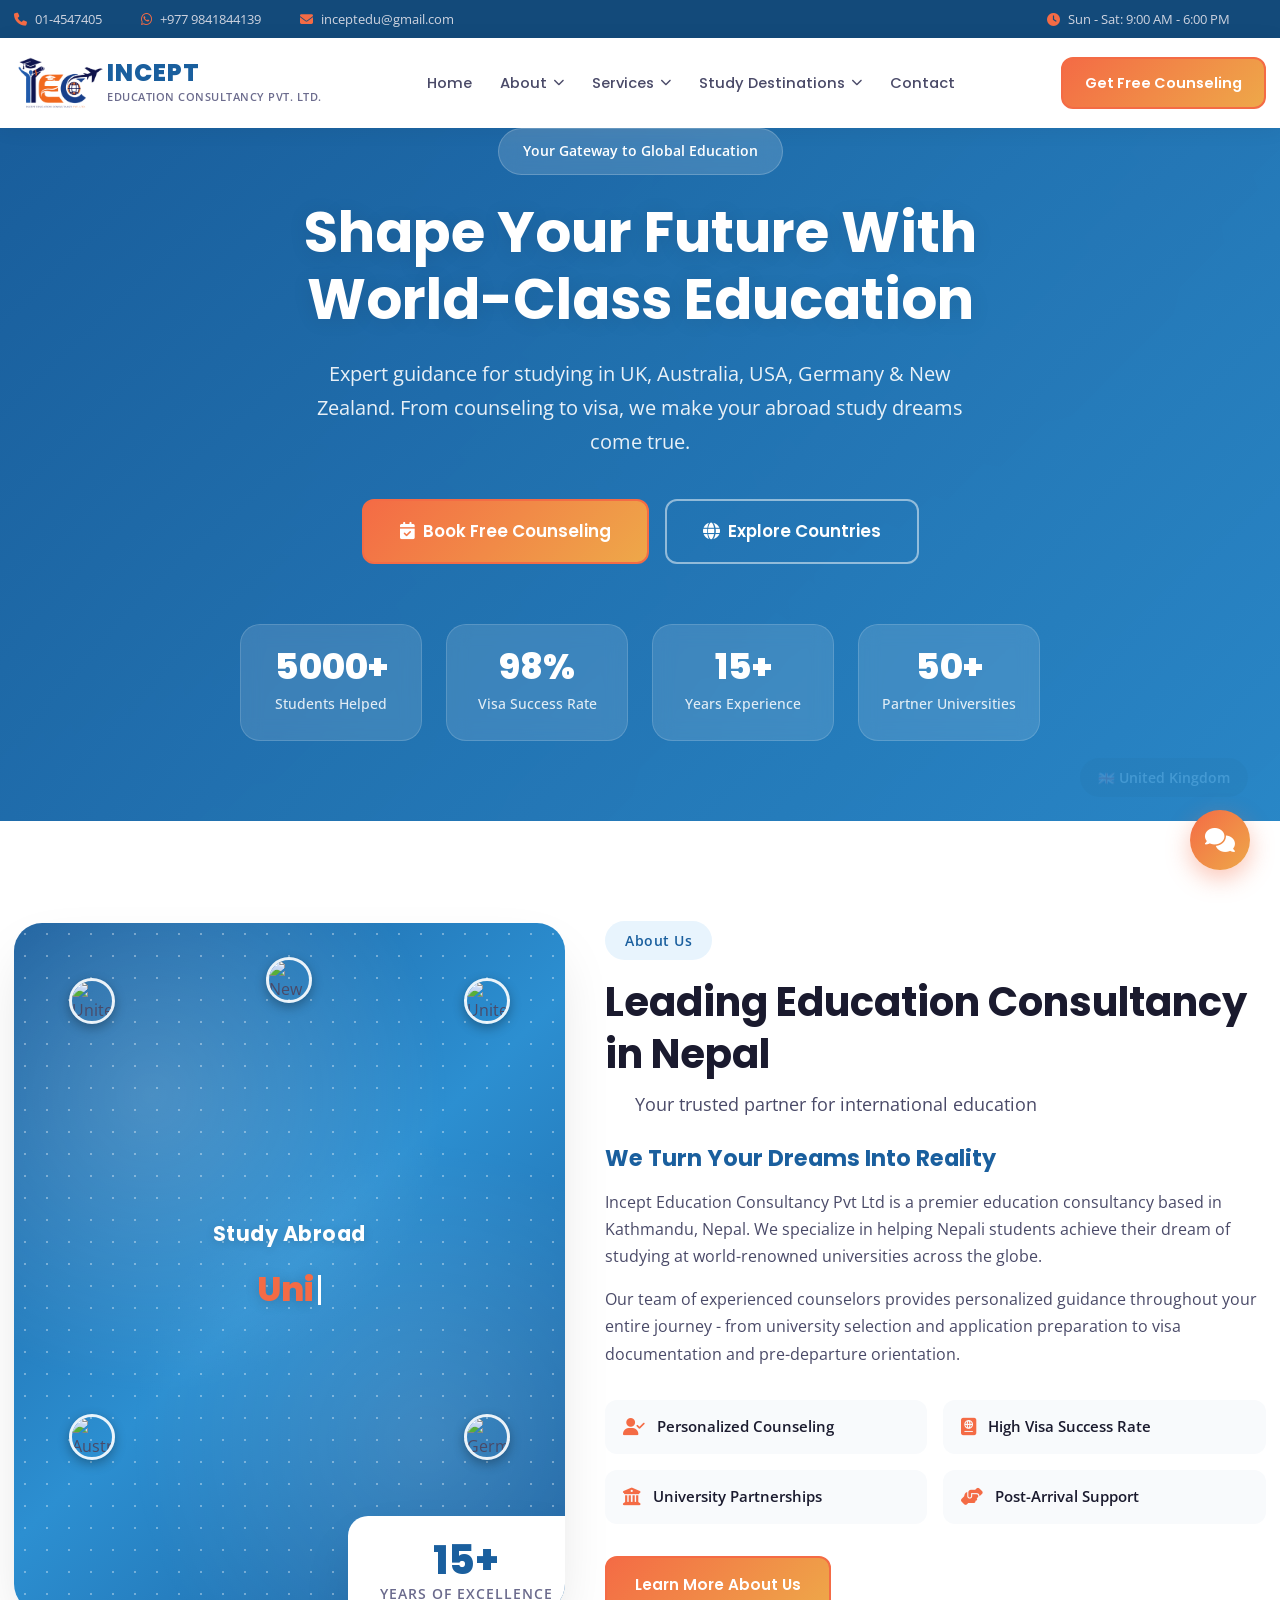
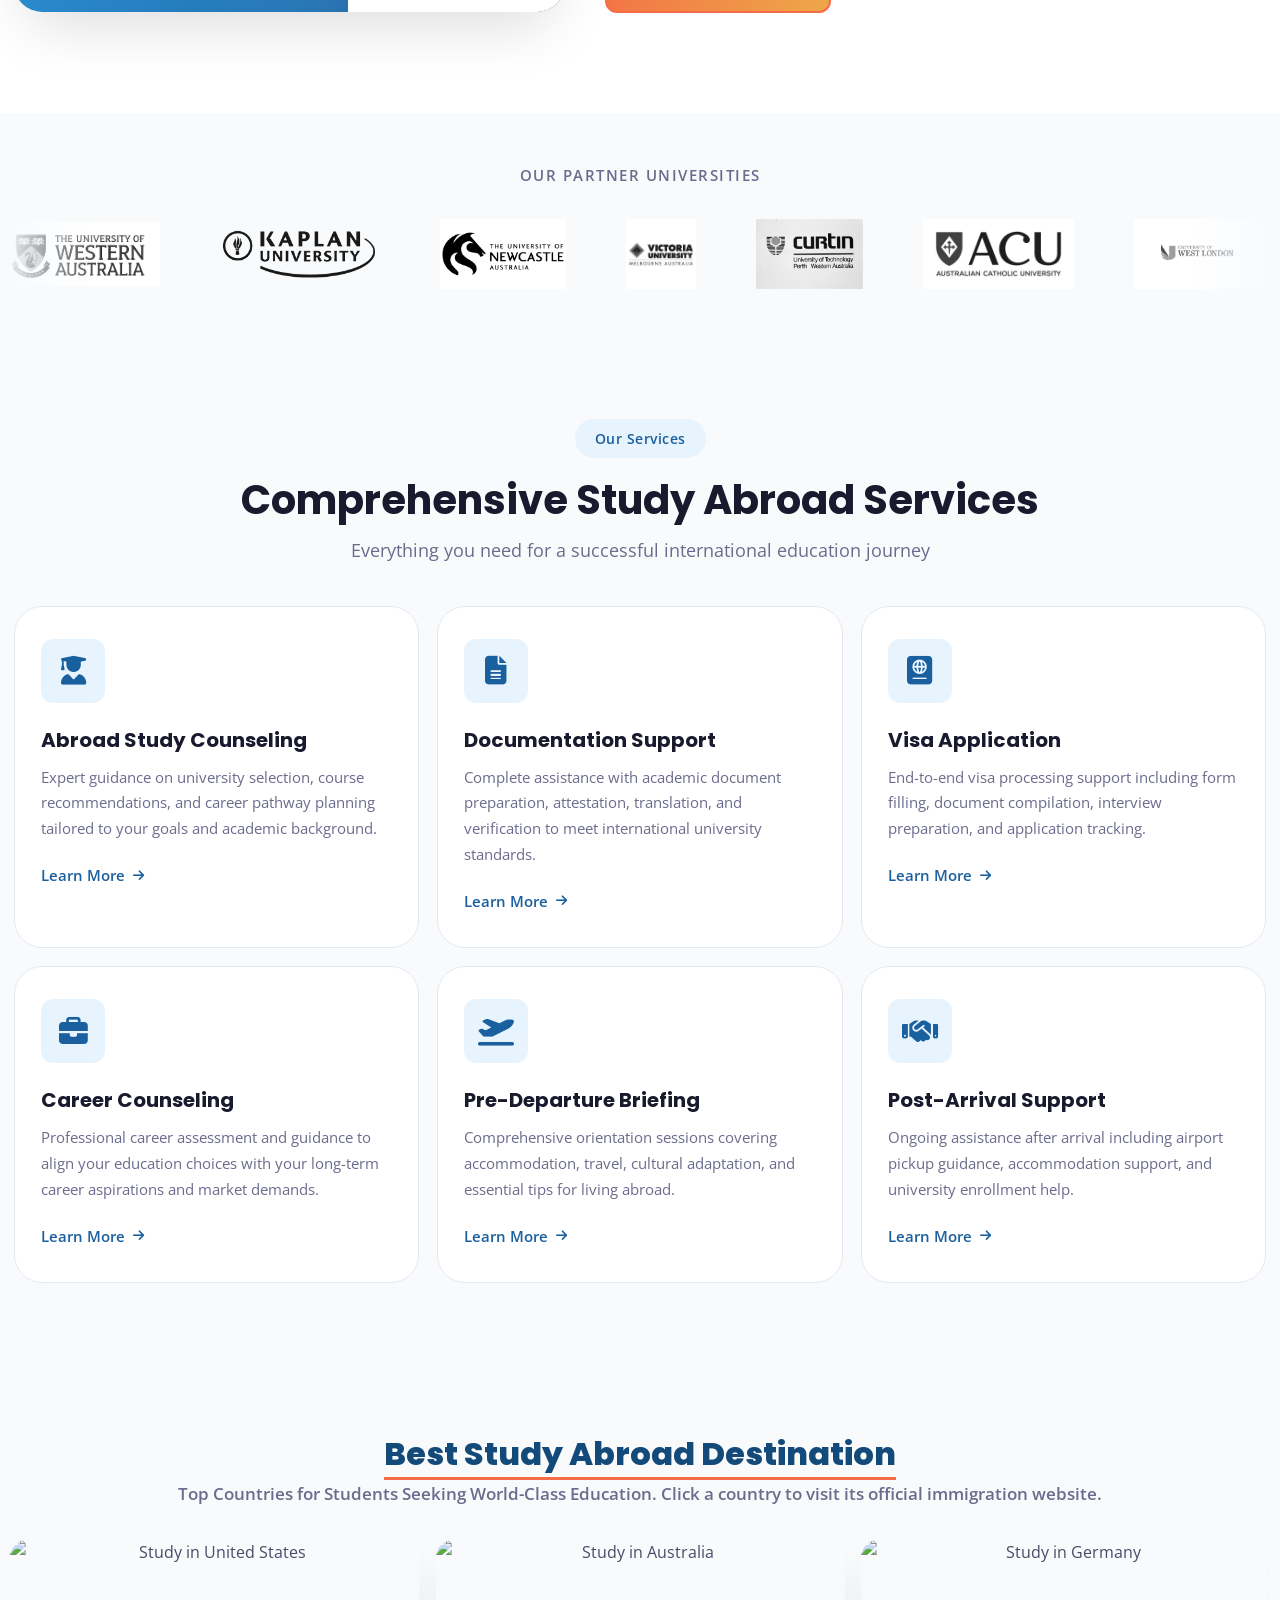
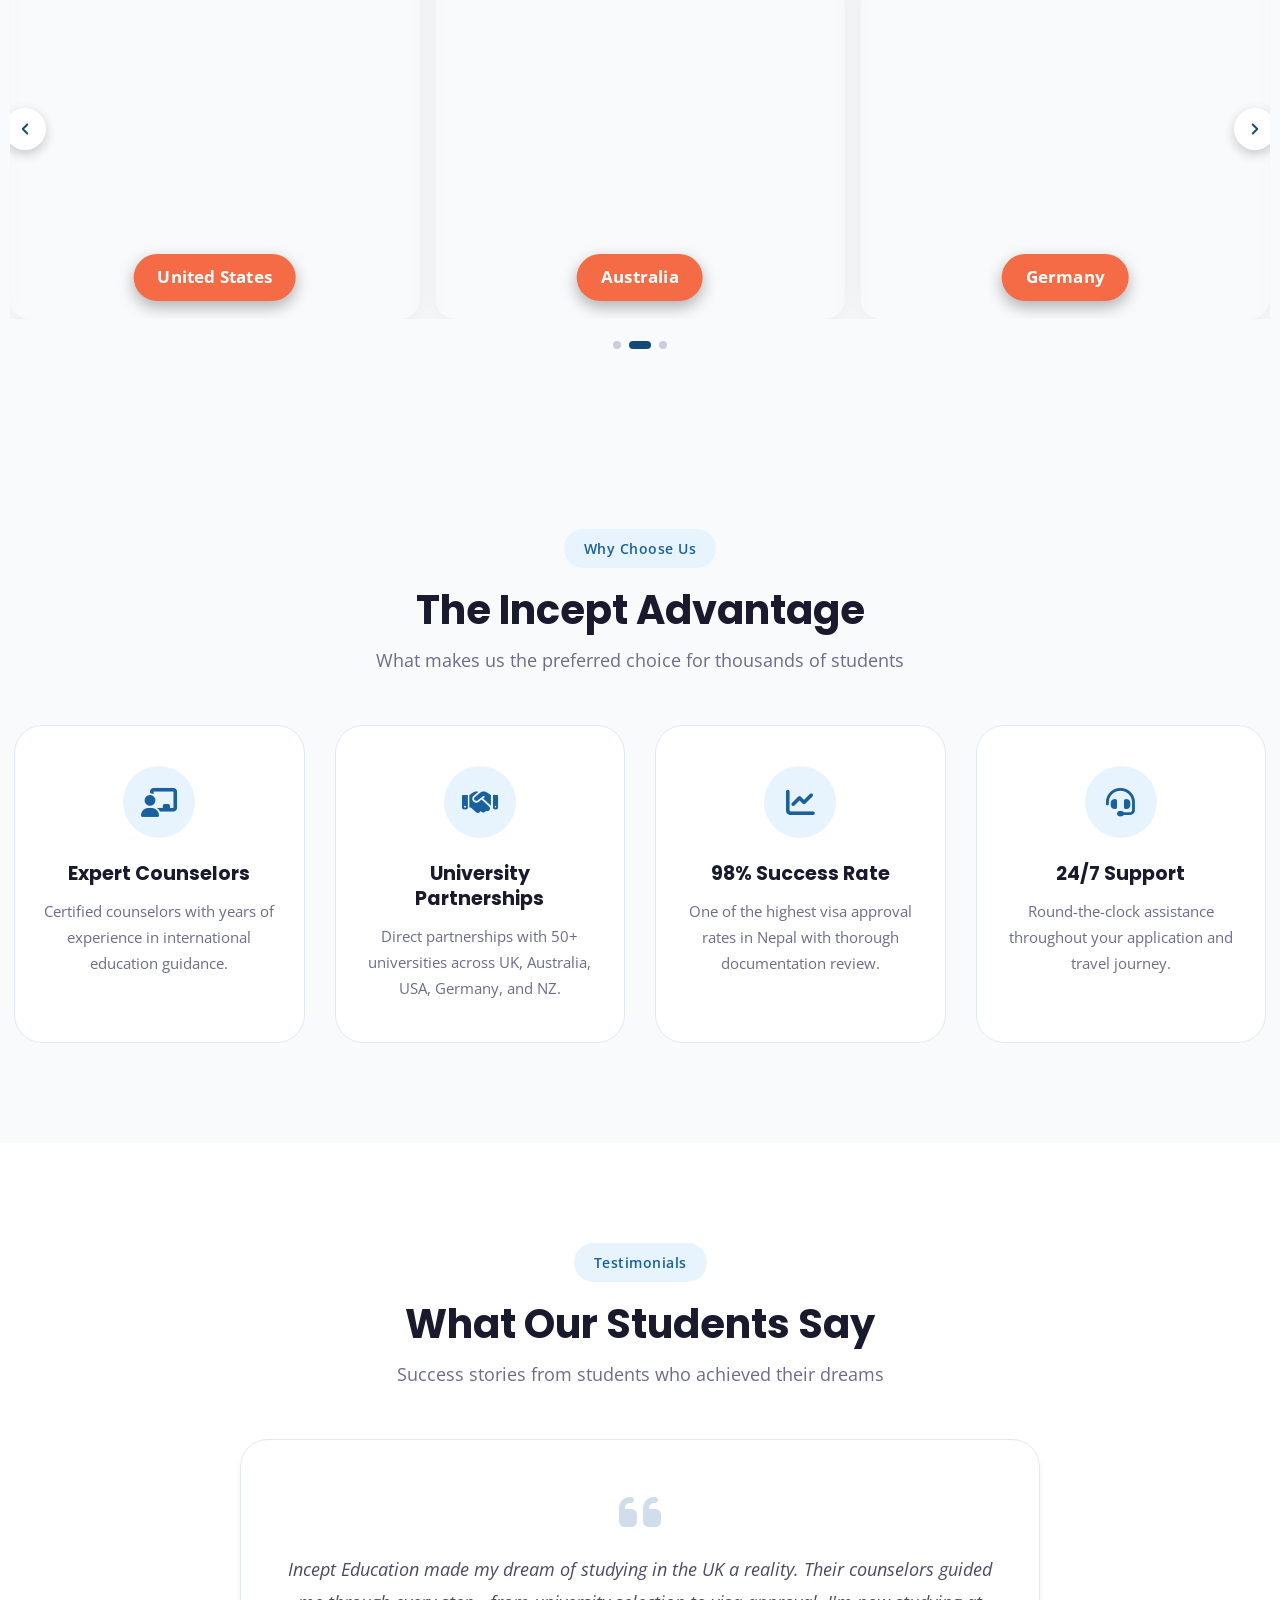
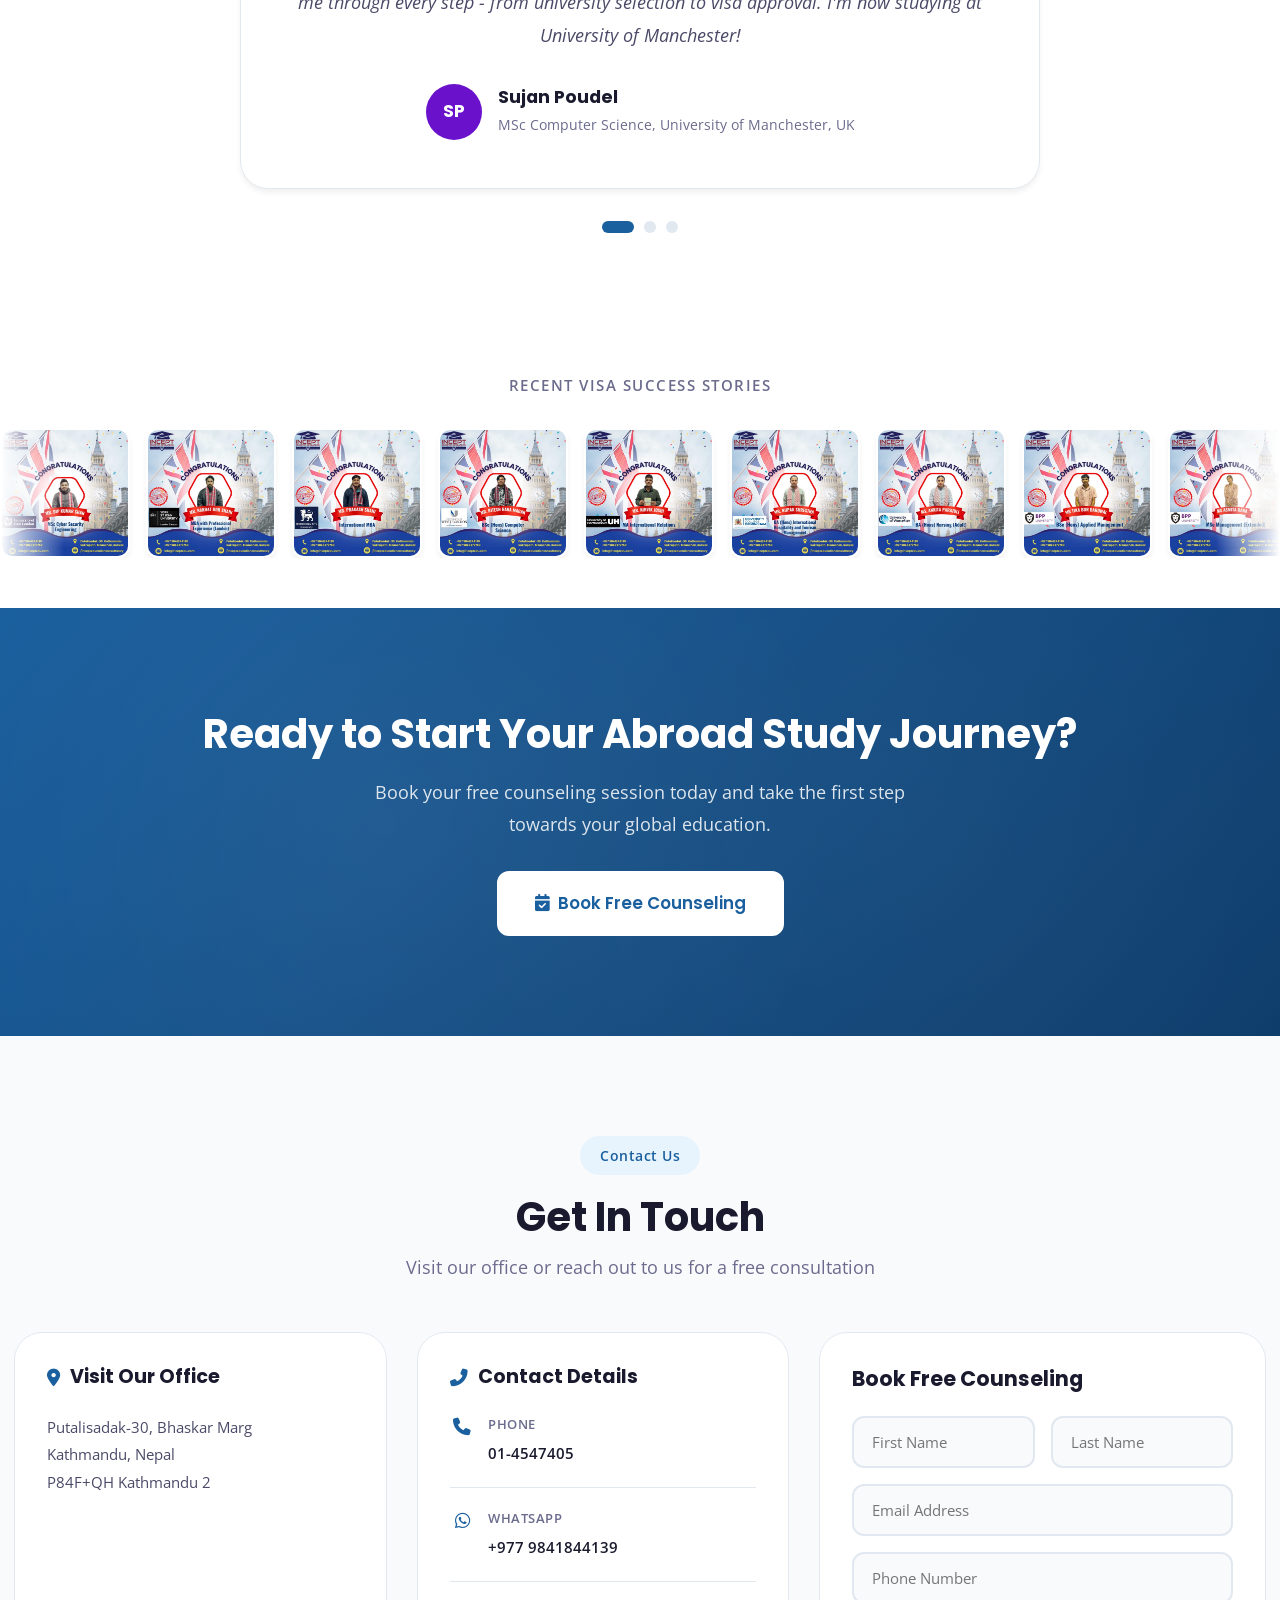
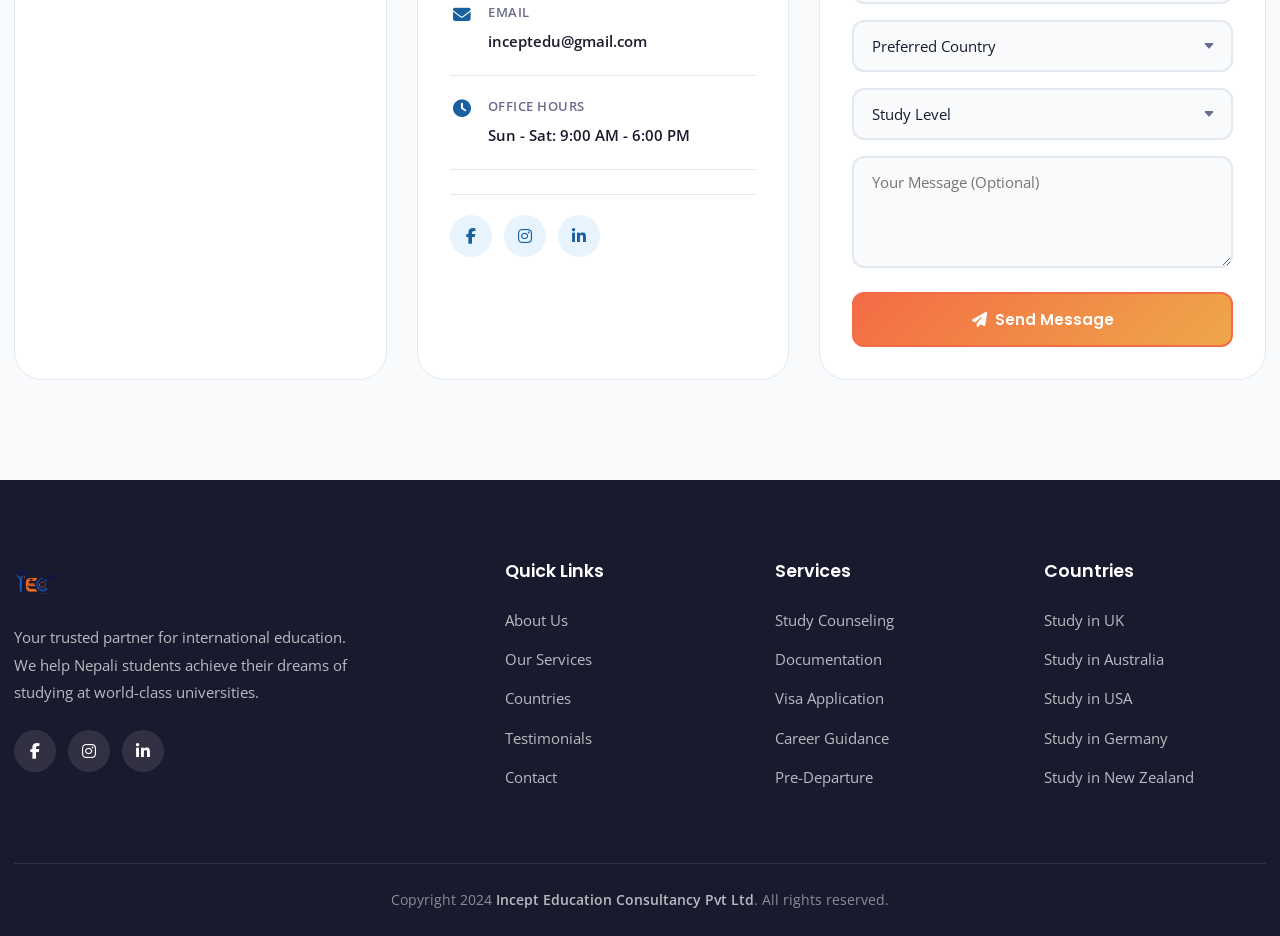
==== commit a4486632: "Add files via upload" ====
--- a/index.html
+++ b/index.html
@@ -293,9 +293,9 @@
 
     <!-- Study Destinations Slider -->
     <section id="countries" class="destination-slider-section">
-        <div class="container">
+        <div class="container container-wide">
             <h2 class="slider-title"><span class="accent">Best Study Abroad Destination</span></h2>
-            <p class="slider-subtitle">Top Countries for Students Seeking World-Class Education.</p>
+            <p class="slider-subtitle">Top Countries for Students Seeking World-Class Education. Click a country to visit its official immigration website.</p>
 
             <div class="slider-viewport">
                 <button class="slider-arrow arrow-prev" aria-label="Previous slide">
@@ -303,26 +303,26 @@
                 </button>
 
                 <div class="slider-track" id="sliderTrack">
-                    <div class="slide-card">
+                    <a class="slide-card" href="https://www.gov.uk/browse/visas-immigration" target="_blank" rel="noopener noreferrer">
                         <img src="https://images.unsplash.com/photo-1513635269975-59663e0ac1ad?w=800&q=80" alt="Study in United Kingdom">
-                        <div class="slide-label">United Kingdom</div>
-                    </div>
-                    <div class="slide-card">
+                        <div class="slide-label"><span>United Kingdom</span></div>
+                    </a>
+                    <a class="slide-card" href="https://travel.state.gov/content/travel/en/us-visas/study.html" target="_blank" rel="noopener noreferrer">
                         <img src="https://images.unsplash.com/photo-1485738422979-f5c462d49f74?w=800&q=80" alt="Study in United States">
-                        <div class="slide-label">United States</div>
-                    </div>
-                    <div class="slide-card">
+                        <div class="slide-label"><span>United States</span></div>
+                    </a>
+                    <a class="slide-card" href="https://immi.homeaffairs.gov.au/visas/getting-a-visa/visa-listing/student-500" target="_blank" rel="noopener noreferrer">
                         <img src="https://images.unsplash.com/photo-1476514525535-07fb3b4ae5f1?w=800&q=80" alt="Study in Australia">
-                        <div class="slide-label">Australia</div>
-                    </div>
-                    <div class="slide-card">
+                        <div class="slide-label"><span>Australia</span></div>
+                    </a>
+                    <a class="slide-card" href="https://www.auswaertiges-amt.de/en/visa-service" target="_blank" rel="noopener noreferrer">
                         <img src="https://images.unsplash.com/photo-1485465053475-dd55ed3894b9?w=800&q=80" alt="Study in Germany">
-                        <div class="slide-label">Germany</div>
-                    </div>
-                    <div class="slide-card">
+                        <div class="slide-label"><span>Germany</span></div>
+                    </a>
+                    <a class="slide-card" href="https://www.immigration.govt.nz/new-zealand-visas" target="_blank" rel="noopener noreferrer">
                         <img src="https://images.unsplash.com/photo-1525708273332-876be2012222?w=800&q=80" alt="Study in New Zealand">
-                        <div class="slide-label">New Zealand</div>
-                    </div>
+                        <div class="slide-label"><span>New Zealand</span></div>
+                    </a>
                 </div>
 
                 <button class="slider-arrow arrow-next" aria-label="Next slide">
--- a/css/style.css
+++ b/css/style.css
@@ -77,9 +77,14 @@
 }
 
 .container {
-    max-width: 1280px;
+    max-width: 1320px;
     margin: 0 auto;
-    padding: 0 24px;
+    padding: 0 14px;
+}
+
+.container-wide {
+    max-width: 1520px;
+    padding: 0 10px;
 }
 
 /* Buttons */
@@ -659,7 +664,7 @@
 .about-wrapper {
     display: grid;
     grid-template-columns: 1fr 1.2fr;
-    gap: 60px;
+    gap: 40px;
     align-items: center;
 }
 .about-image {
@@ -778,7 +783,7 @@
    SERVICES SECTION
    ========================================== */
 .services {
-    padding: 100px 0;
+    padding: 70px 0;
     background: var(--bg-light);
     text-align: center;
 }
@@ -792,7 +797,7 @@
     display: grid;
     grid-template-columns: repeat(3, 1fr);
     gap: 18px;
-    margin-top: 50px;
+    margin-top: 32px;
 }
 
 .service-card {
@@ -2030,7 +2035,7 @@
     aspect-ratio: 4/5;
     border-radius: var(--radius-xl);
     overflow: hidden;
-    background: linear-gradient(135deg, #f46b45 0%, #d9480f 50%, #f46b45 100%);
+    background: var(--gradient-hero);
     box-shadow: var(--shadow-xl);
     display: flex;
     align-items: center;
@@ -2077,6 +2082,7 @@
     height: 100%;
     object-fit: cover;
     display: block;
+    transition: opacity 0.3s ease;
 }
 
 .flag-tl { top: 8%; left: 10%; animation-delay: 0s; }
@@ -2114,8 +2120,8 @@
     font-family: 'Poppins', sans-serif;
     font-weight: 800;
     font-size: 2.1rem;
-    color: #ffffff;
-    text-shadow: 0 2px 14px rgba(0, 0, 0, 0.3);
+    color: var(--accent);
+    text-shadow: 0 2px 14px rgba(0, 0, 0, 0.2);
     min-height: 1.3em;
 }
 
@@ -2224,22 +2230,27 @@
 
 .slider-track {
     display: flex;
-    gap: 24px;
+    gap: 16px;
     transition: transform 0.5s ease;
 }
 
 .slide-card {
     position: relative;
-    flex: 0 0 calc((100% - 48px) / 3);
-    height: 360px;
+    display: block;
+    flex: 0 0 calc((100% - 32px) / 3);
+    height: 380px;
     border-radius: var(--radius-lg);
     overflow: hidden;
     box-shadow: var(--shadow-lg);
-    transition: transform 0.3s ease;
+    transition: transform 0.3s ease, box-shadow 0.3s ease;
+    text-decoration: none;
+    color: inherit;
+    cursor: pointer;
 }
 
 .slide-card:hover {
     transform: translateY(-6px);
+    box-shadow: 0 16px 34px rgba(0, 0, 0, 0.22);
 }
 
 .slide-card img {
@@ -2253,13 +2264,21 @@
     position: absolute;
     left: 0;
     right: 0;
-    bottom: 0;
-    padding: 16px;
-    background: linear-gradient(to top, rgba(0, 0, 0, 0.75), rgba(0, 0, 0, 0));
+    bottom: 18px;
+    display: flex;
+    justify-content: center;
+    pointer-events: none;
+}
+
+.slide-label span {
+    background: var(--accent);
     color: #fff;
-    font-size: 1.15rem;
+    padding: 9px 24px;
+    border-radius: 50px;
+    font-size: 1.05rem;
     font-weight: 700;
-    text-align: left;
+    letter-spacing: 0.2px;
+    box-shadow: 0 6px 16px rgba(0, 0, 0, 0.3);
 }
 
 .slider-arrow {
@@ -2323,7 +2342,7 @@
 }
 
 @media (max-width: 900px) {
-    .slide-card { flex: 0 0 calc((100% - 24px) / 2); }
+    .slide-card { flex: 0 0 calc((100% - 16px) / 2); }
 }
 
 @media (max-width: 600px) {
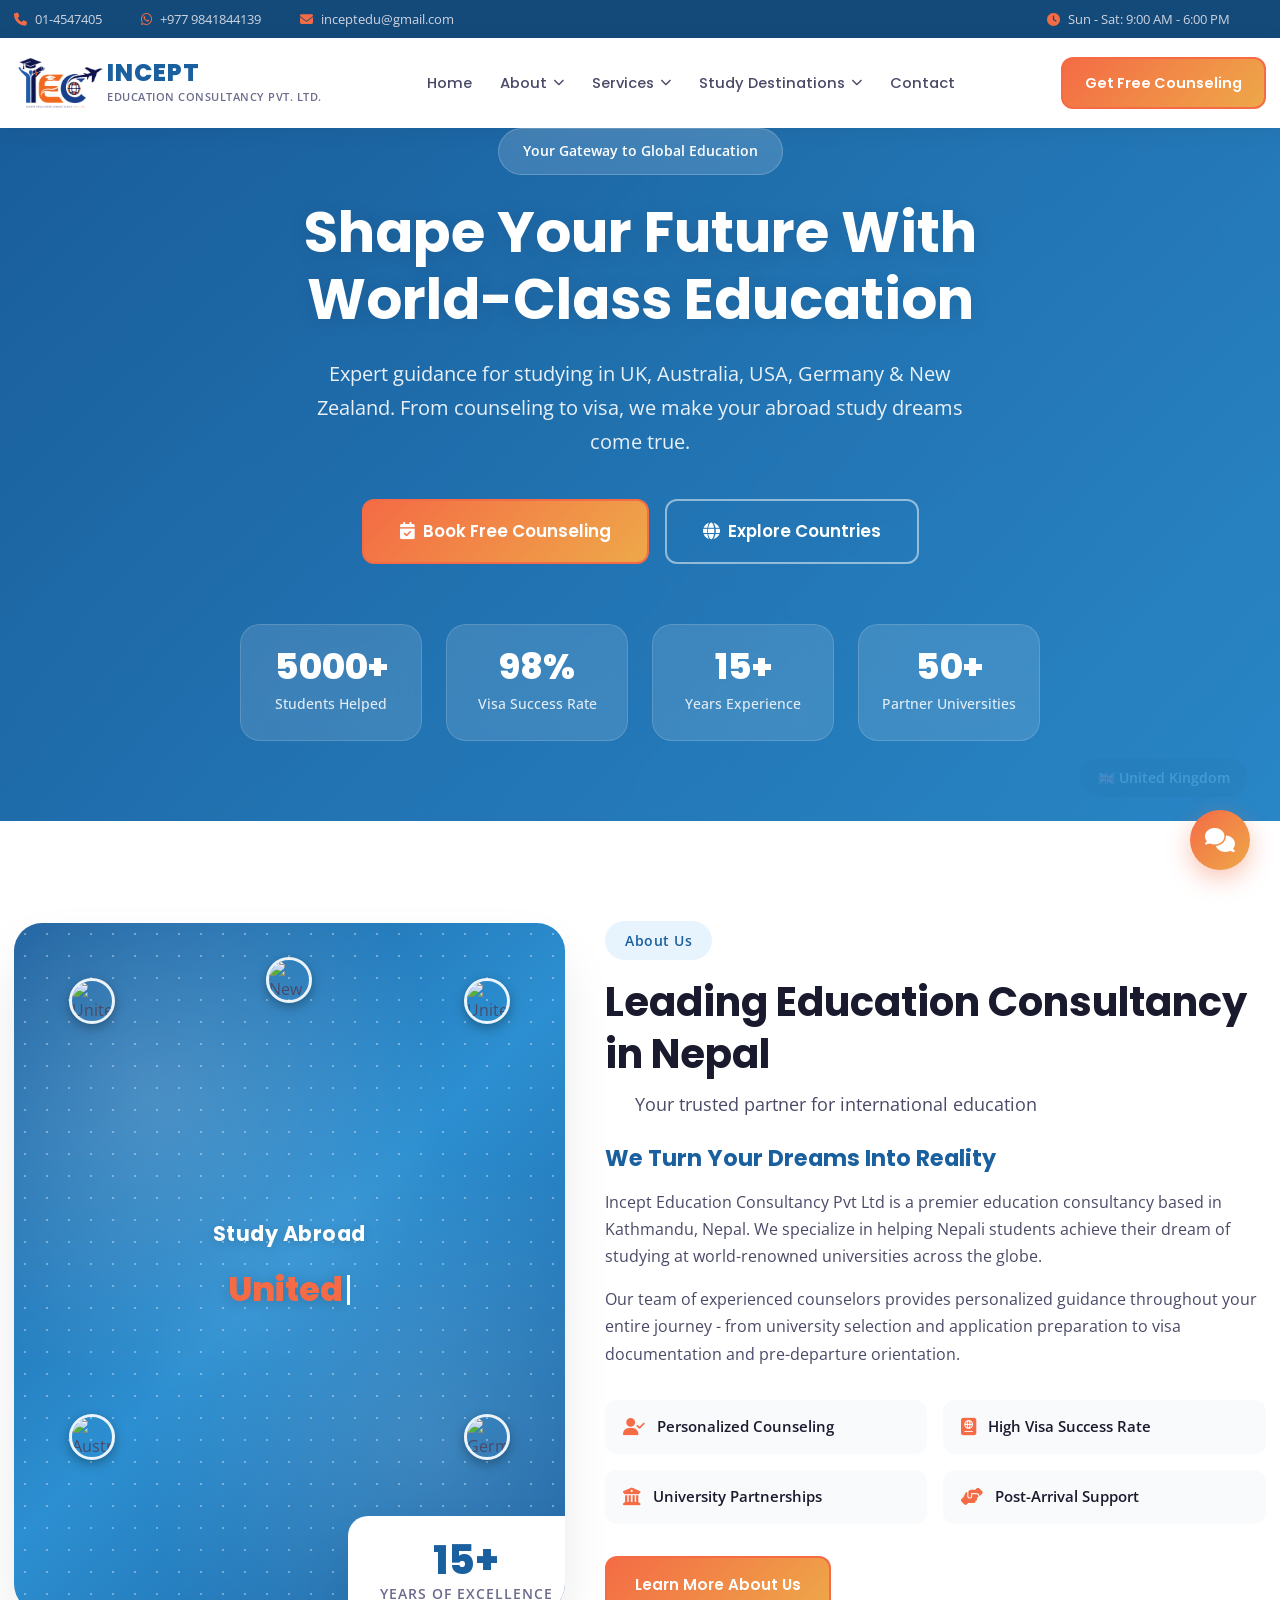
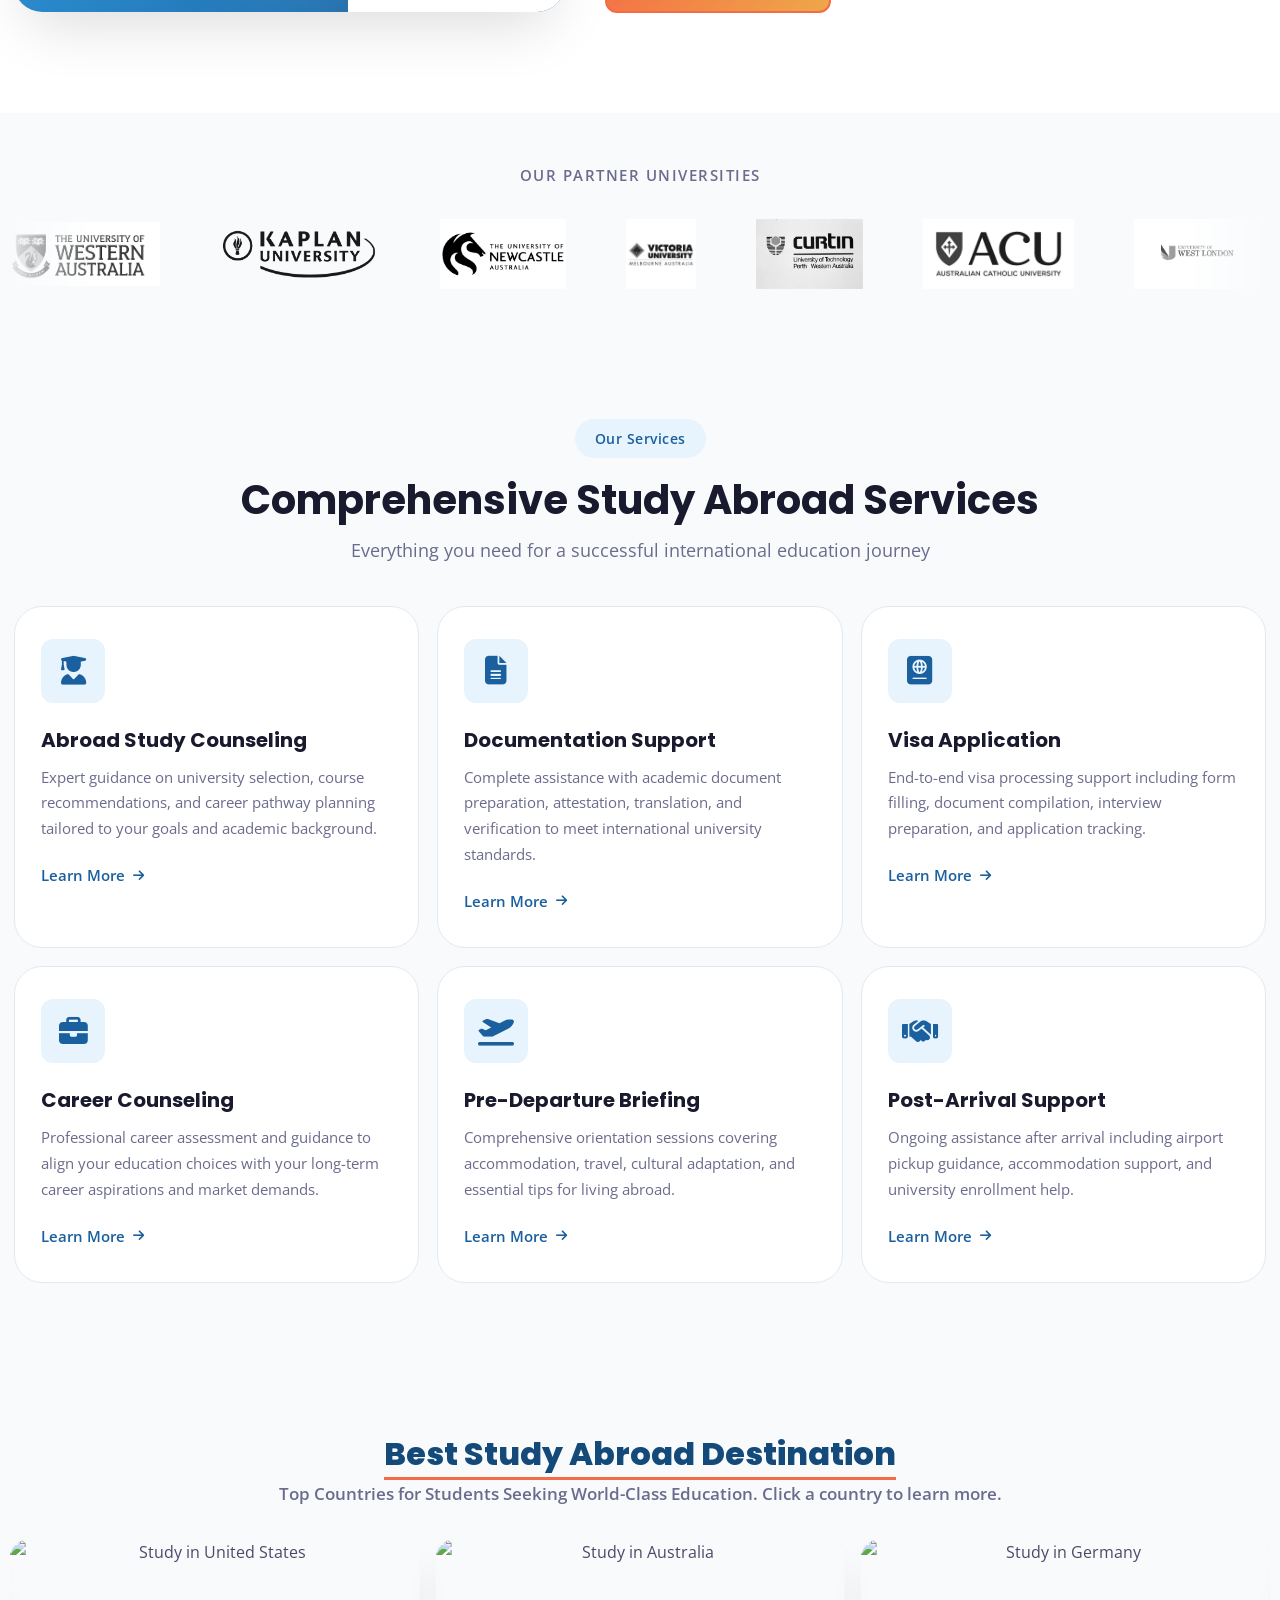
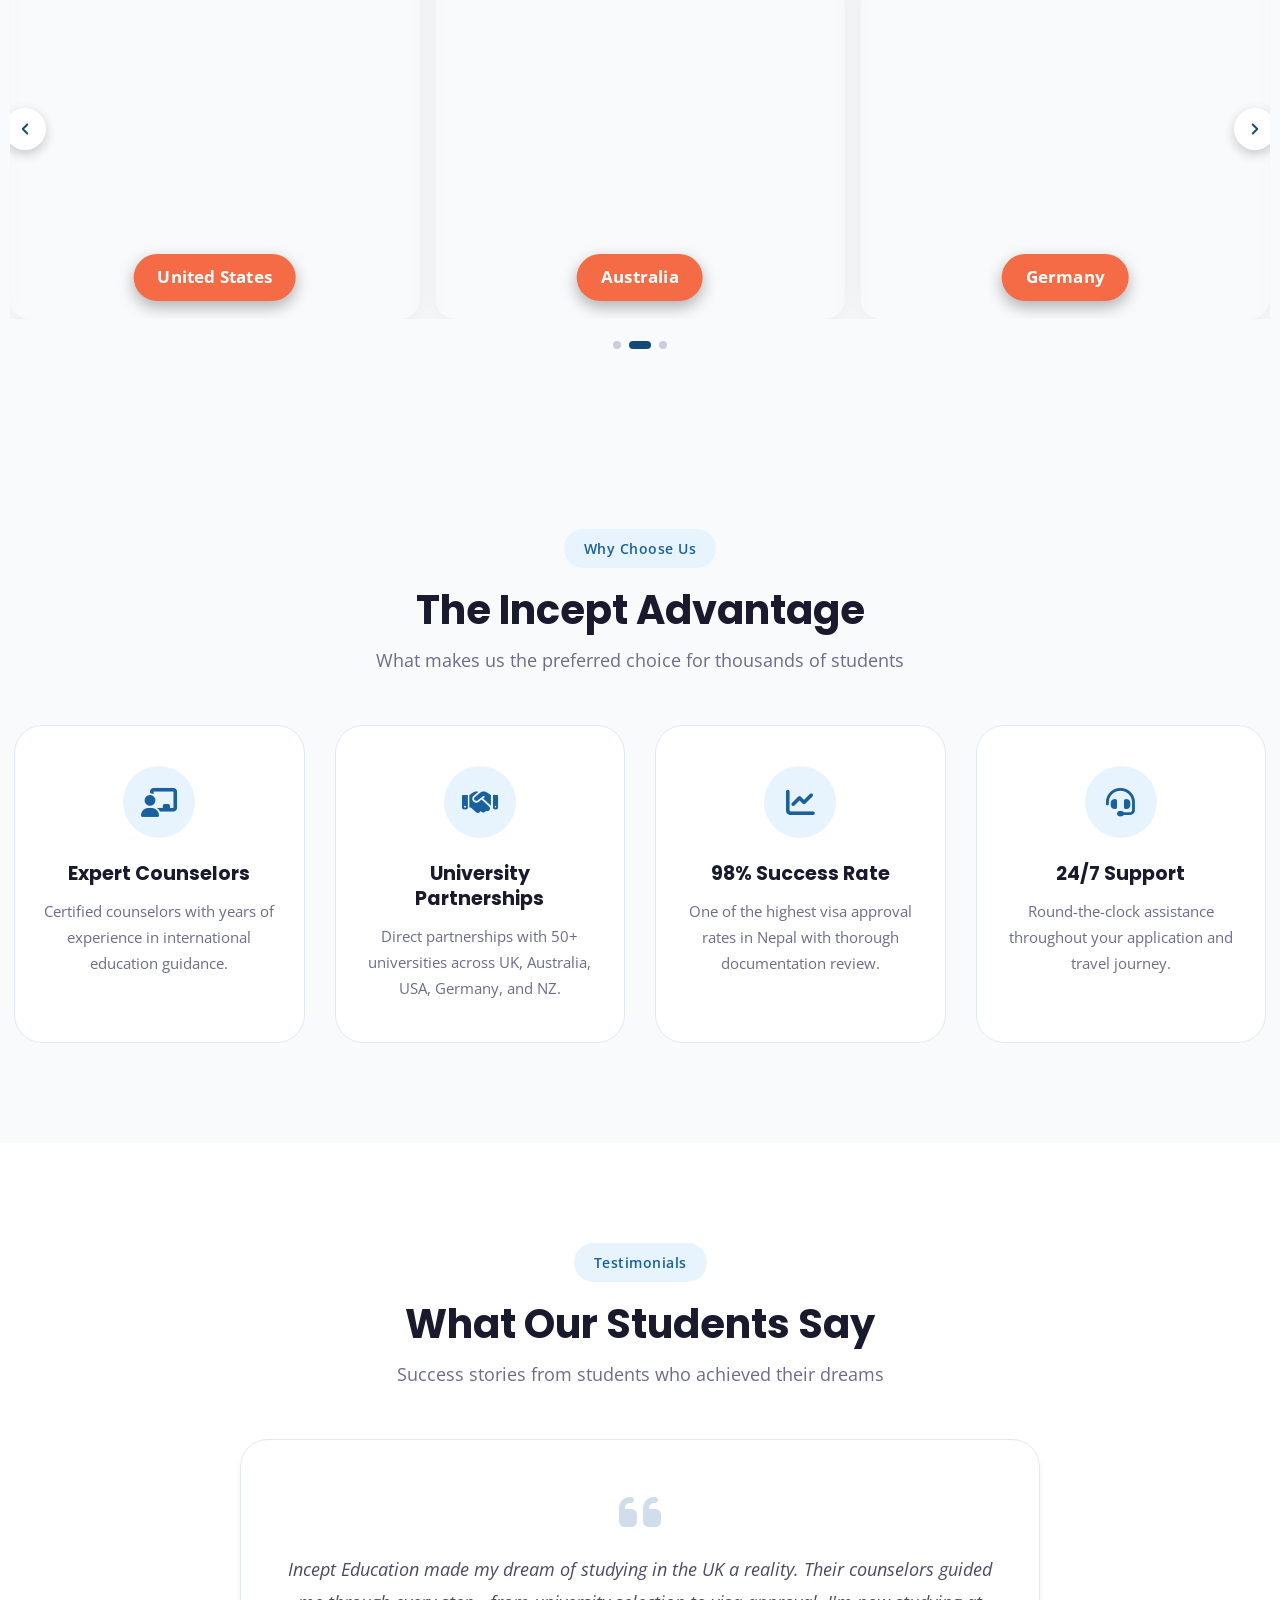
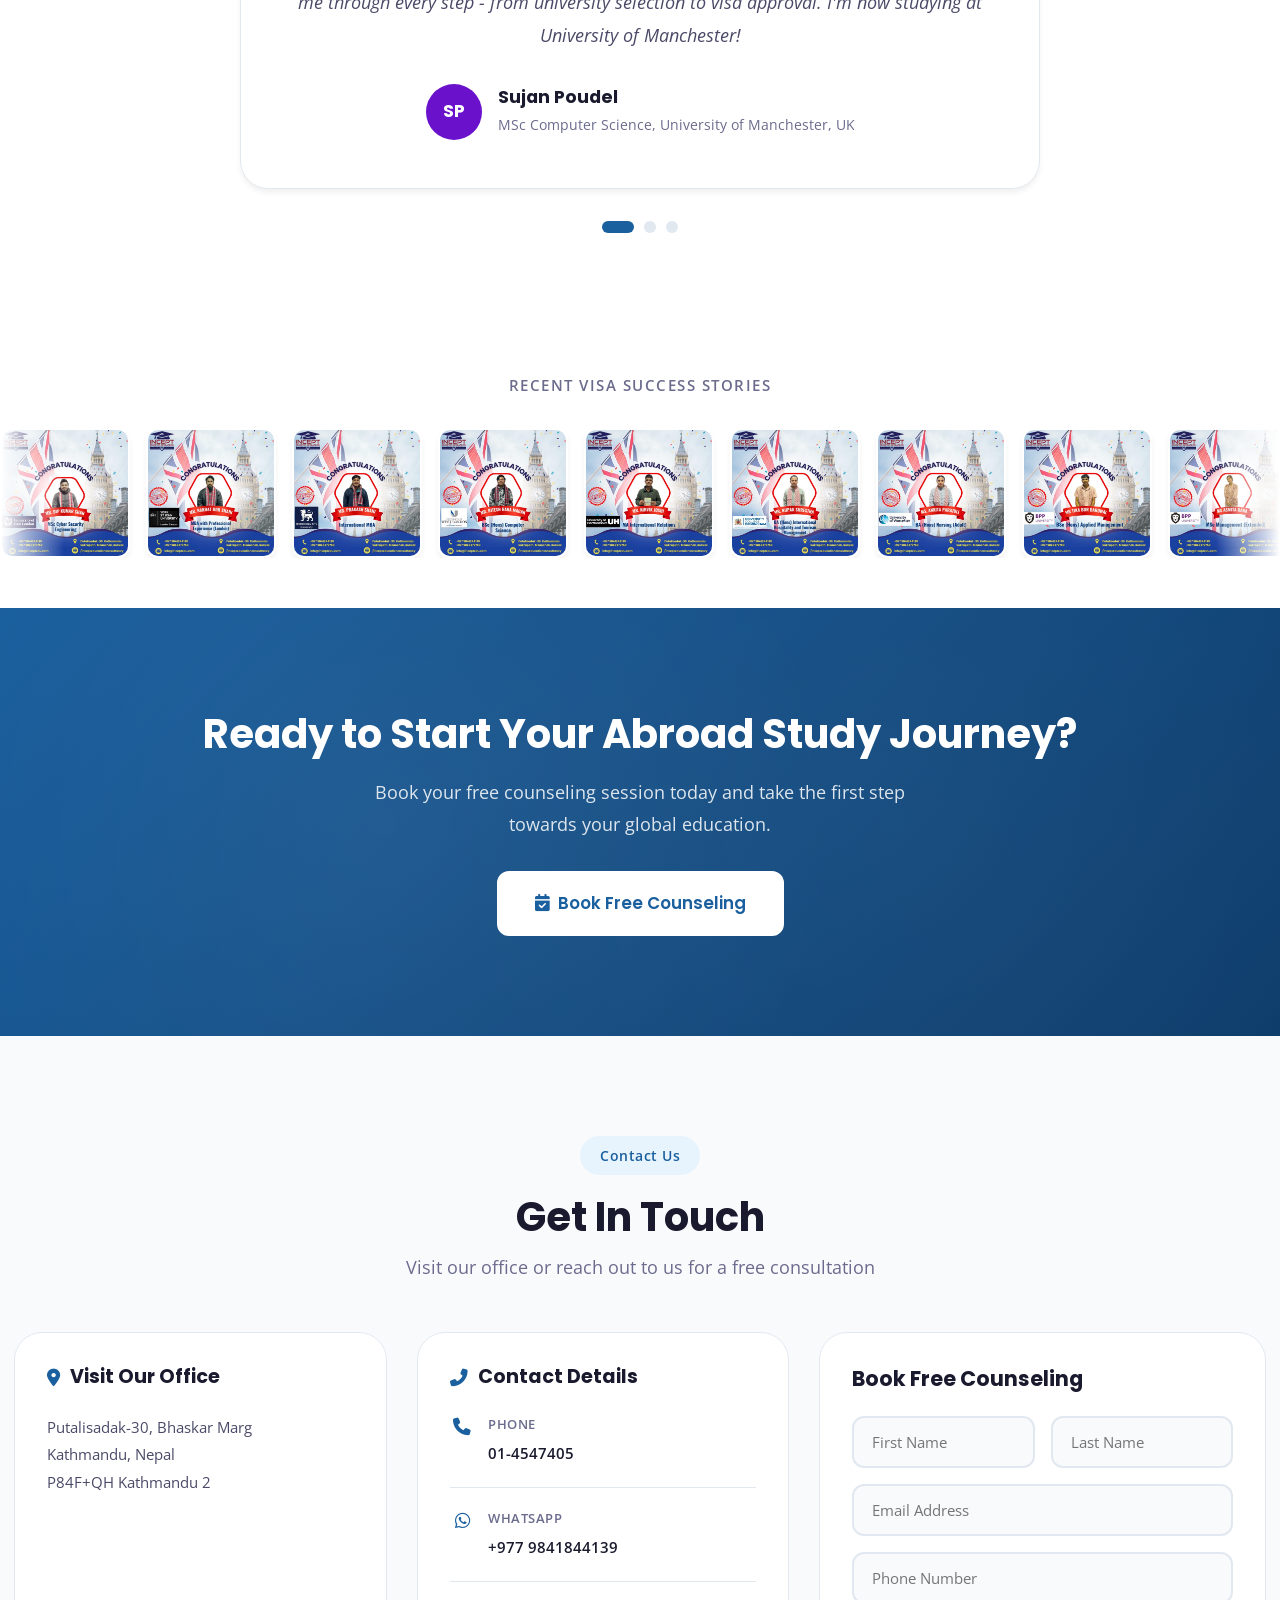
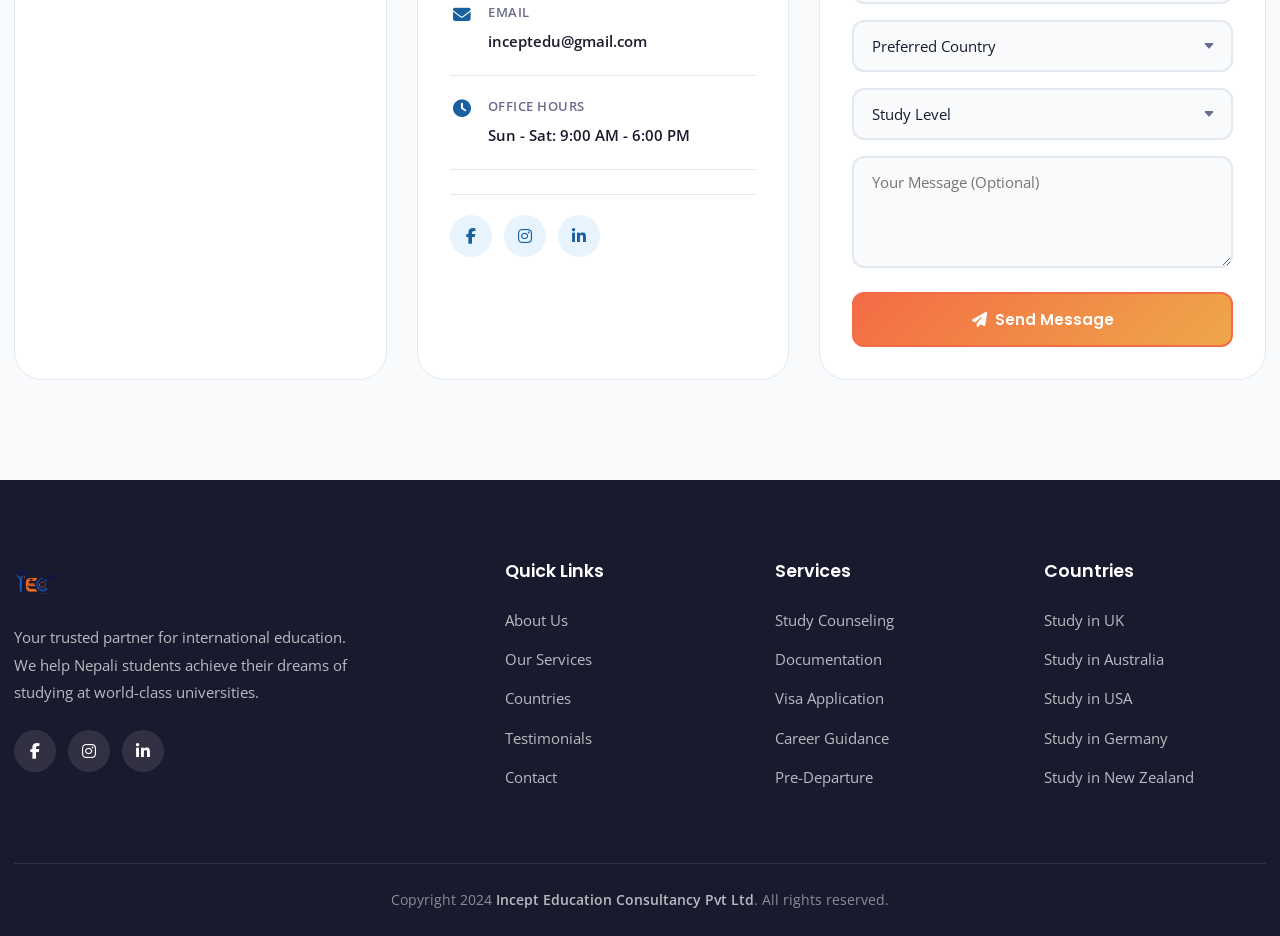
==== commit 6913bbd9: "Add files via upload" ====
--- a/index.html
+++ b/index.html
@@ -61,11 +61,11 @@
                 <li class="has-dropdown">
 <a href="#countries" class="dropdown-toggle">Study Destinations <i class="fas fa-chevron-down dropdown-arrow"></i></a>
 <ul class="dropdown-menu">
-<li><a href="#countries">Study in UK</a></li>
-<li><a href="#countries">Study in USA</a></li>
-<li><a href="#countries">Study in Australia</a></li>
-<li><a href="#countries">Study in Germany</a></li>
-<li><a href="#countries">Study in New Zealand</a></li>
+<li><a href="about-uk.html">Study in UK</a></li>
+<li><a href="about-usa.html">Study in USA</a></li>
+<li><a href="about-australia.html">Study in Australia</a></li>
+<li><a href="about-germany.html">Study in Germany</a></li>
+<li><a href="about-newzealand.html">Study in New Zealand</a></li>
 </ul>
 </li>
                 <li><a href="#contact">Contact</a></li>
@@ -295,7 +295,7 @@
     <section id="countries" class="destination-slider-section">
         <div class="container container-wide">
             <h2 class="slider-title"><span class="accent">Best Study Abroad Destination</span></h2>
-            <p class="slider-subtitle">Top Countries for Students Seeking World-Class Education. Click a country to visit its official immigration website.</p>
+            <p class="slider-subtitle">Top Countries for Students Seeking World-Class Education. Click a country to learn more.</p>
 
             <div class="slider-viewport">
                 <button class="slider-arrow arrow-prev" aria-label="Previous slide">
@@ -303,23 +303,23 @@
                 </button>
 
                 <div class="slider-track" id="sliderTrack">
-                    <a class="slide-card" href="https://www.gov.uk/browse/visas-immigration" target="_blank" rel="noopener noreferrer">
+                    <a class="slide-card" href="about-uk.html">
                         <img src="https://images.unsplash.com/photo-1513635269975-59663e0ac1ad?w=800&q=80" alt="Study in United Kingdom">
                         <div class="slide-label"><span>United Kingdom</span></div>
                     </a>
-                    <a class="slide-card" href="https://travel.state.gov/content/travel/en/us-visas/study.html" target="_blank" rel="noopener noreferrer">
+                    <a class="slide-card" href="about-usa.html">
                         <img src="https://images.unsplash.com/photo-1485738422979-f5c462d49f74?w=800&q=80" alt="Study in United States">
                         <div class="slide-label"><span>United States</span></div>
                     </a>
-                    <a class="slide-card" href="https://immi.homeaffairs.gov.au/visas/getting-a-visa/visa-listing/student-500" target="_blank" rel="noopener noreferrer">
+                    <a class="slide-card" href="about-australia.html">
                         <img src="https://images.unsplash.com/photo-1476514525535-07fb3b4ae5f1?w=800&q=80" alt="Study in Australia">
                         <div class="slide-label"><span>Australia</span></div>
                     </a>
-                    <a class="slide-card" href="https://www.auswaertiges-amt.de/en/visa-service" target="_blank" rel="noopener noreferrer">
+                    <a class="slide-card" href="about-germany.html">
                         <img src="https://images.unsplash.com/photo-1485465053475-dd55ed3894b9?w=800&q=80" alt="Study in Germany">
                         <div class="slide-label"><span>Germany</span></div>
                     </a>
-                    <a class="slide-card" href="https://www.immigration.govt.nz/new-zealand-visas" target="_blank" rel="noopener noreferrer">
+                    <a class="slide-card" href="about-newzealand.html">
                         <img src="https://images.unsplash.com/photo-1525708273332-876be2012222?w=800&q=80" alt="Study in New Zealand">
                         <div class="slide-label"><span>New Zealand</span></div>
                     </a>
@@ -602,11 +602,11 @@
                 <div class="footer-links">
                     <h3>Countries</h3>
                     <ul>
-                        <li><a href="#countries">Study in UK</a></li>
-                        <li><a href="#countries">Study in Australia</a></li>
-                        <li><a href="#countries">Study in USA</a></li>
-                        <li><a href="#countries">Study in Germany</a></li>
-                        <li><a href="#countries">Study in New Zealand</a></li>
+                        <li><a href="about-uk.html">Study in UK</a></li>
+                        <li><a href="about-australia.html">Study in Australia</a></li>
+                        <li><a href="about-usa.html">Study in USA</a></li>
+                        <li><a href="about-germany.html">Study in Germany</a></li>
+                        <li><a href="about-newzealand.html">Study in New Zealand</a></li>
                     </ul>
                 </div>
             </div>
--- a/css/style.css
+++ b/css/style.css
@@ -2530,6 +2530,215 @@
     .ceo-hero h1 { font-size: 1.7rem; }
 }
 
+/* ==========================================
+   COUNTRY / STUDY DESTINATION PAGES
+   ========================================== */
+.country-hero .flag-emoji {
+    font-size: 2rem;
+    margin-right: 10px;
+}
+
+.country-hero p {
+    color: rgba(255, 255, 255, 0.85);
+    max-width: 640px;
+    margin: 14px auto 0;
+    font-size: 1.05rem;
+}
+
+.country-intro {
+    padding: 70px 0 20px;
+    background: var(--white);
+}
+
+.country-intro-text {
+    max-width: 900px;
+    margin: 0 auto;
+    text-align: center;
+    color: var(--text-body);
+    font-size: 1.08rem;
+}
+
+.quick-facts-grid {
+    max-width: 1000px;
+    margin: 40px auto 0;
+    display: grid;
+    grid-template-columns: repeat(4, 1fr);
+    gap: 18px;
+}
+
+.quick-fact {
+    background: var(--bg-light);
+    border: 1px solid var(--border);
+    border-radius: var(--radius-md);
+    padding: 20px 14px;
+    text-align: center;
+}
+
+.quick-fact i {
+    color: var(--primary);
+    font-size: 1.4rem;
+    margin-bottom: 10px;
+}
+
+.quick-fact .quick-fact-label {
+    display: block;
+    font-size: 0.8rem;
+    text-transform: uppercase;
+    letter-spacing: 0.04em;
+    color: var(--text-light);
+    margin-bottom: 4px;
+}
+
+.quick-fact .quick-fact-value {
+    font-family: 'Poppins', sans-serif;
+    font-weight: 700;
+    color: var(--text-dark);
+    font-size: 0.98rem;
+}
+
+.uni-section {
+    padding: 70px 0;
+    background: var(--bg-light);
+    text-align: center;
+}
+
+.uni-grid {
+    max-width: 1100px;
+    margin: 36px auto 0;
+    display: grid;
+    grid-template-columns: repeat(3, 1fr);
+    gap: 18px;
+    text-align: left;
+}
+
+.uni-card {
+    background: var(--white);
+    border: 1px solid var(--border);
+    border-radius: var(--radius-md);
+    padding: 20px 22px;
+    display: flex;
+    align-items: flex-start;
+    gap: 14px;
+    transition: var(--transition);
+}
+
+.uni-card:hover {
+    box-shadow: var(--shadow);
+    transform: translateY(-3px);
+}
+
+.uni-card i {
+    color: var(--primary);
+    font-size: 1.3rem;
+    margin-top: 3px;
+}
+
+.uni-card h4 {
+    font-size: 1rem;
+    margin-bottom: 4px;
+}
+
+.uni-card p {
+    font-size: 0.88rem;
+    color: var(--text-light);
+    margin: 0;
+}
+
+.visa-section {
+    padding: 70px 0;
+    background: var(--white);
+}
+
+.visa-box {
+    max-width: 950px;
+    margin: 0 auto;
+    background: var(--gradient-cta);
+    border-radius: var(--radius-xl);
+    padding: 44px 48px;
+    display: flex;
+    align-items: center;
+    gap: 32px;
+    box-shadow: var(--shadow-xl);
+    position: relative;
+    overflow: hidden;
+}
+
+.visa-box::before {
+    content: '';
+    position: absolute;
+    inset: 0;
+    background: radial-gradient(circle at 85% 20%, rgba(255, 255, 255, 0.08) 0%, transparent 55%);
+    pointer-events: none;
+}
+
+.visa-box-icon {
+    width: 76px;
+    height: 76px;
+    min-width: 76px;
+    border-radius: 50%;
+    background: rgba(255, 255, 255, 0.12);
+    display: flex;
+    align-items: center;
+    justify-content: center;
+    font-size: 2rem;
+    color: var(--white);
+    position: relative;
+    z-index: 1;
+}
+
+.visa-box-content {
+    position: relative;
+    z-index: 1;
+    flex: 1;
+}
+
+.visa-box-content h3 {
+    color: var(--white);
+    font-size: 1.35rem;
+    margin-bottom: 8px;
+}
+
+.visa-box-content p {
+    color: rgba(255, 255, 255, 0.85);
+    font-size: 0.98rem;
+    margin-bottom: 20px;
+}
+
+.visa-box-content .btn {
+    background: var(--white);
+    color: var(--primary-dark);
+    border-color: var(--white);
+}
+
+.visa-box-content .btn:hover {
+    background: var(--accent);
+    color: var(--white);
+    border-color: var(--accent);
+}
+
+.country-cta {
+    padding: 60px 0 90px;
+    text-align: center;
+    background: var(--white);
+}
+
+.country-cta p {
+    max-width: 560px;
+    margin: 10px auto 26px;
+    color: var(--text-body);
+}
+
+@media (max-width: 900px) {
+    .quick-facts-grid { grid-template-columns: repeat(2, 1fr); }
+    .uni-grid { grid-template-columns: repeat(2, 1fr); }
+    .visa-box { flex-direction: column; text-align: center; padding: 36px 26px; }
+}
+
+@media (max-width: 560px) {
+    .quick-facts-grid { grid-template-columns: 1fr 1fr; }
+    .uni-grid { grid-template-columns: 1fr; }
+}
+
 /* Print styles */
 @media print {
 
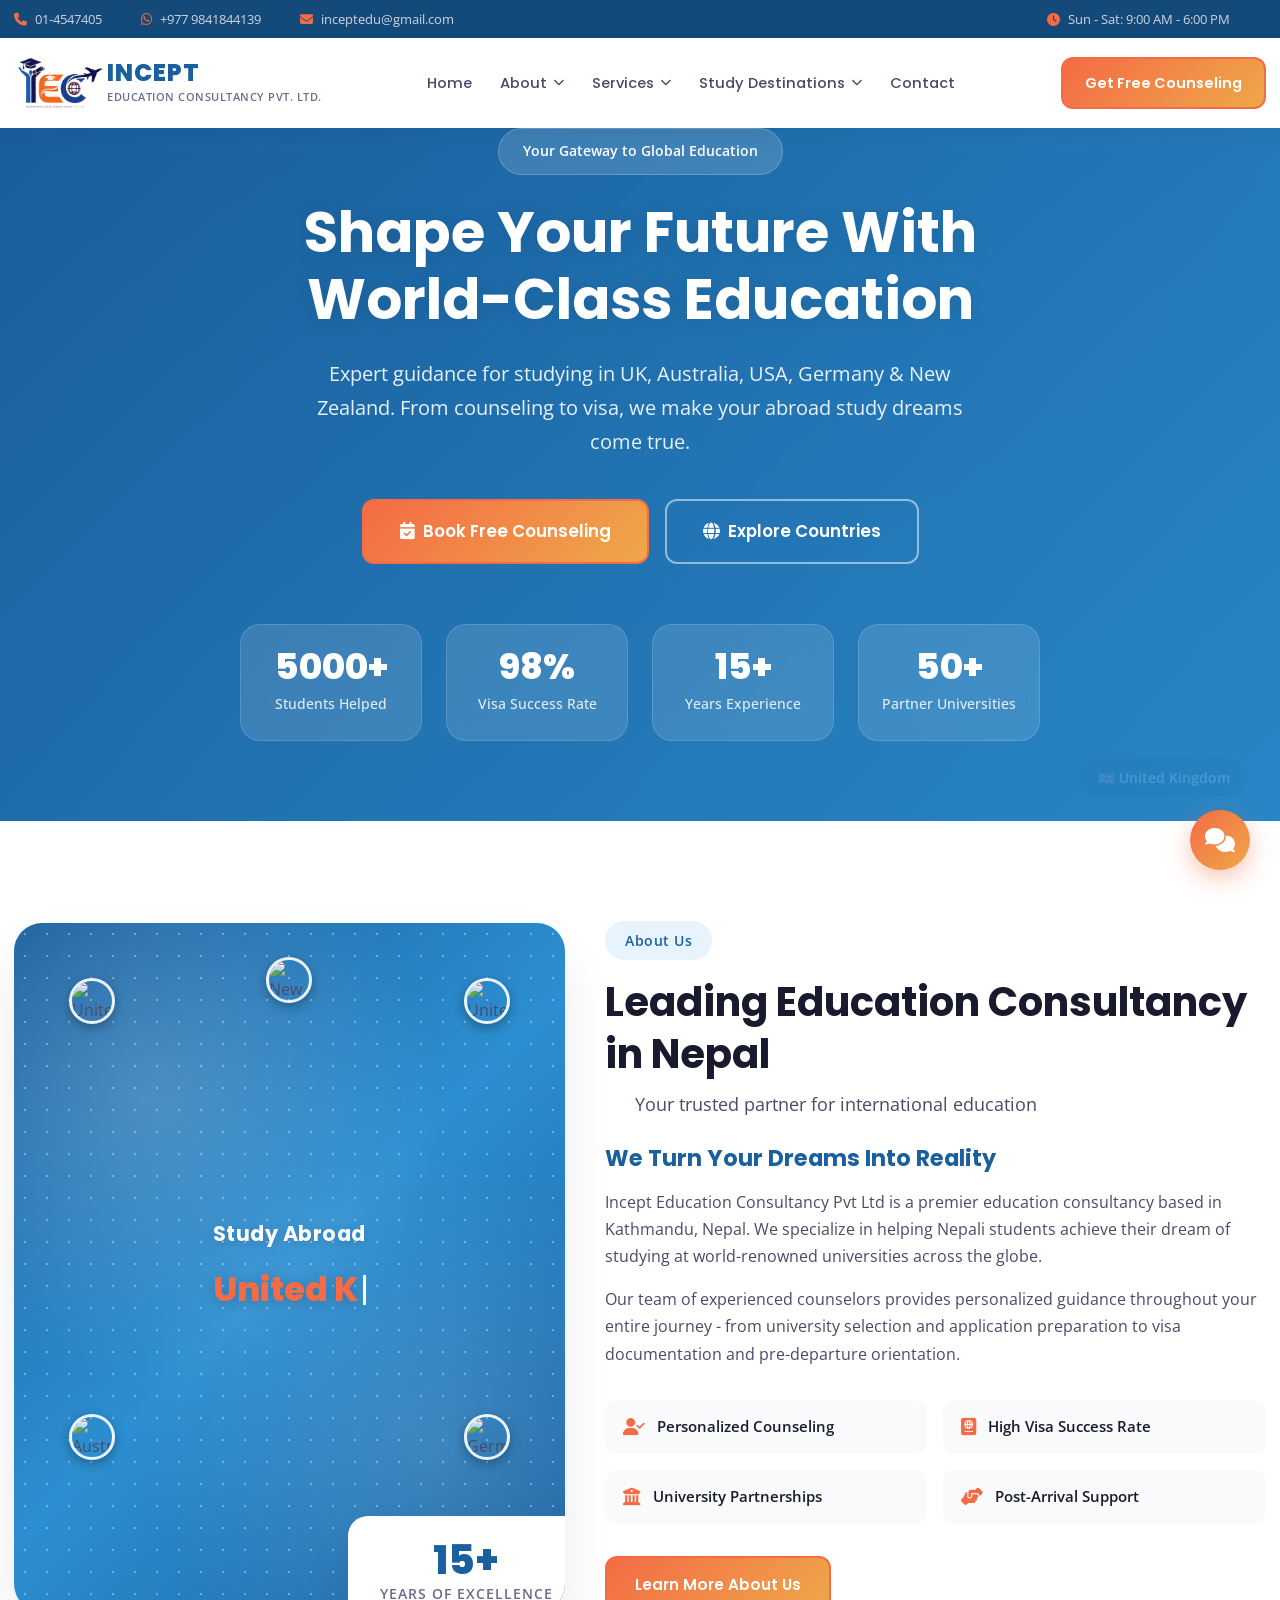
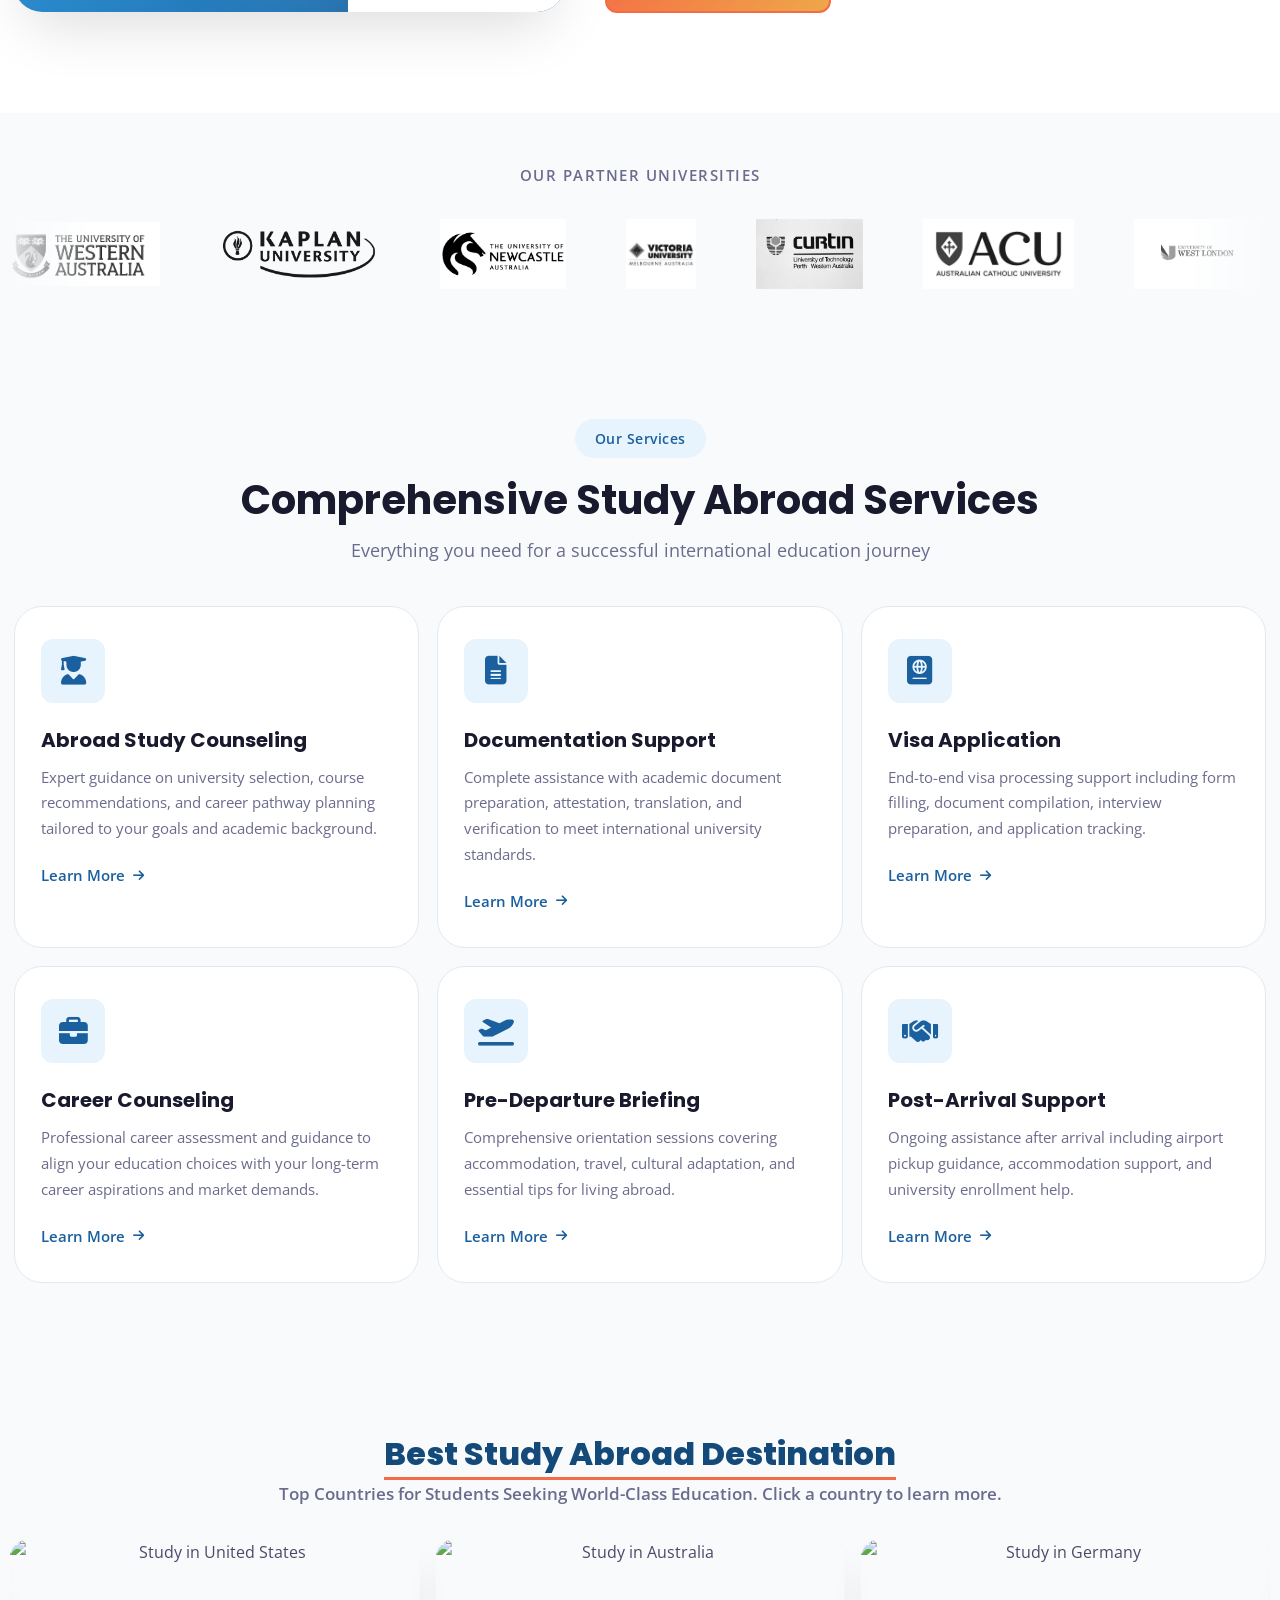
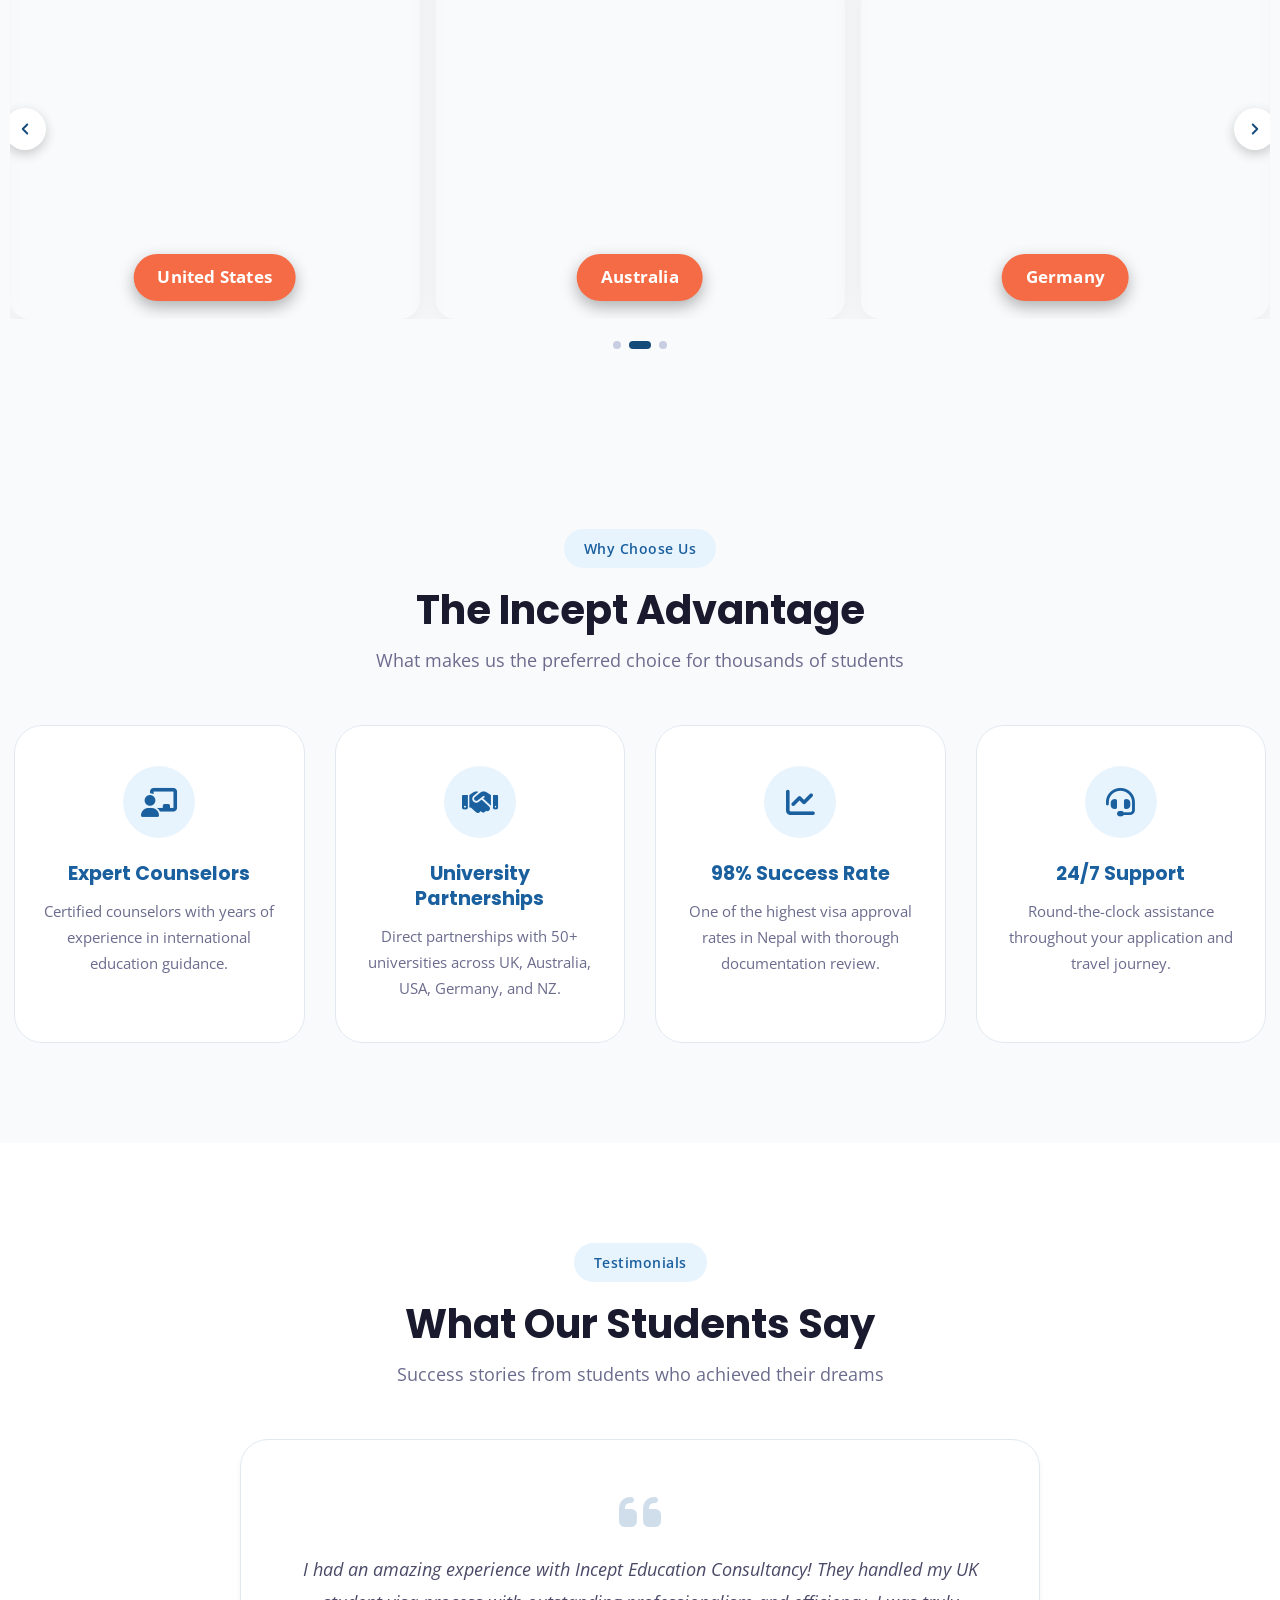
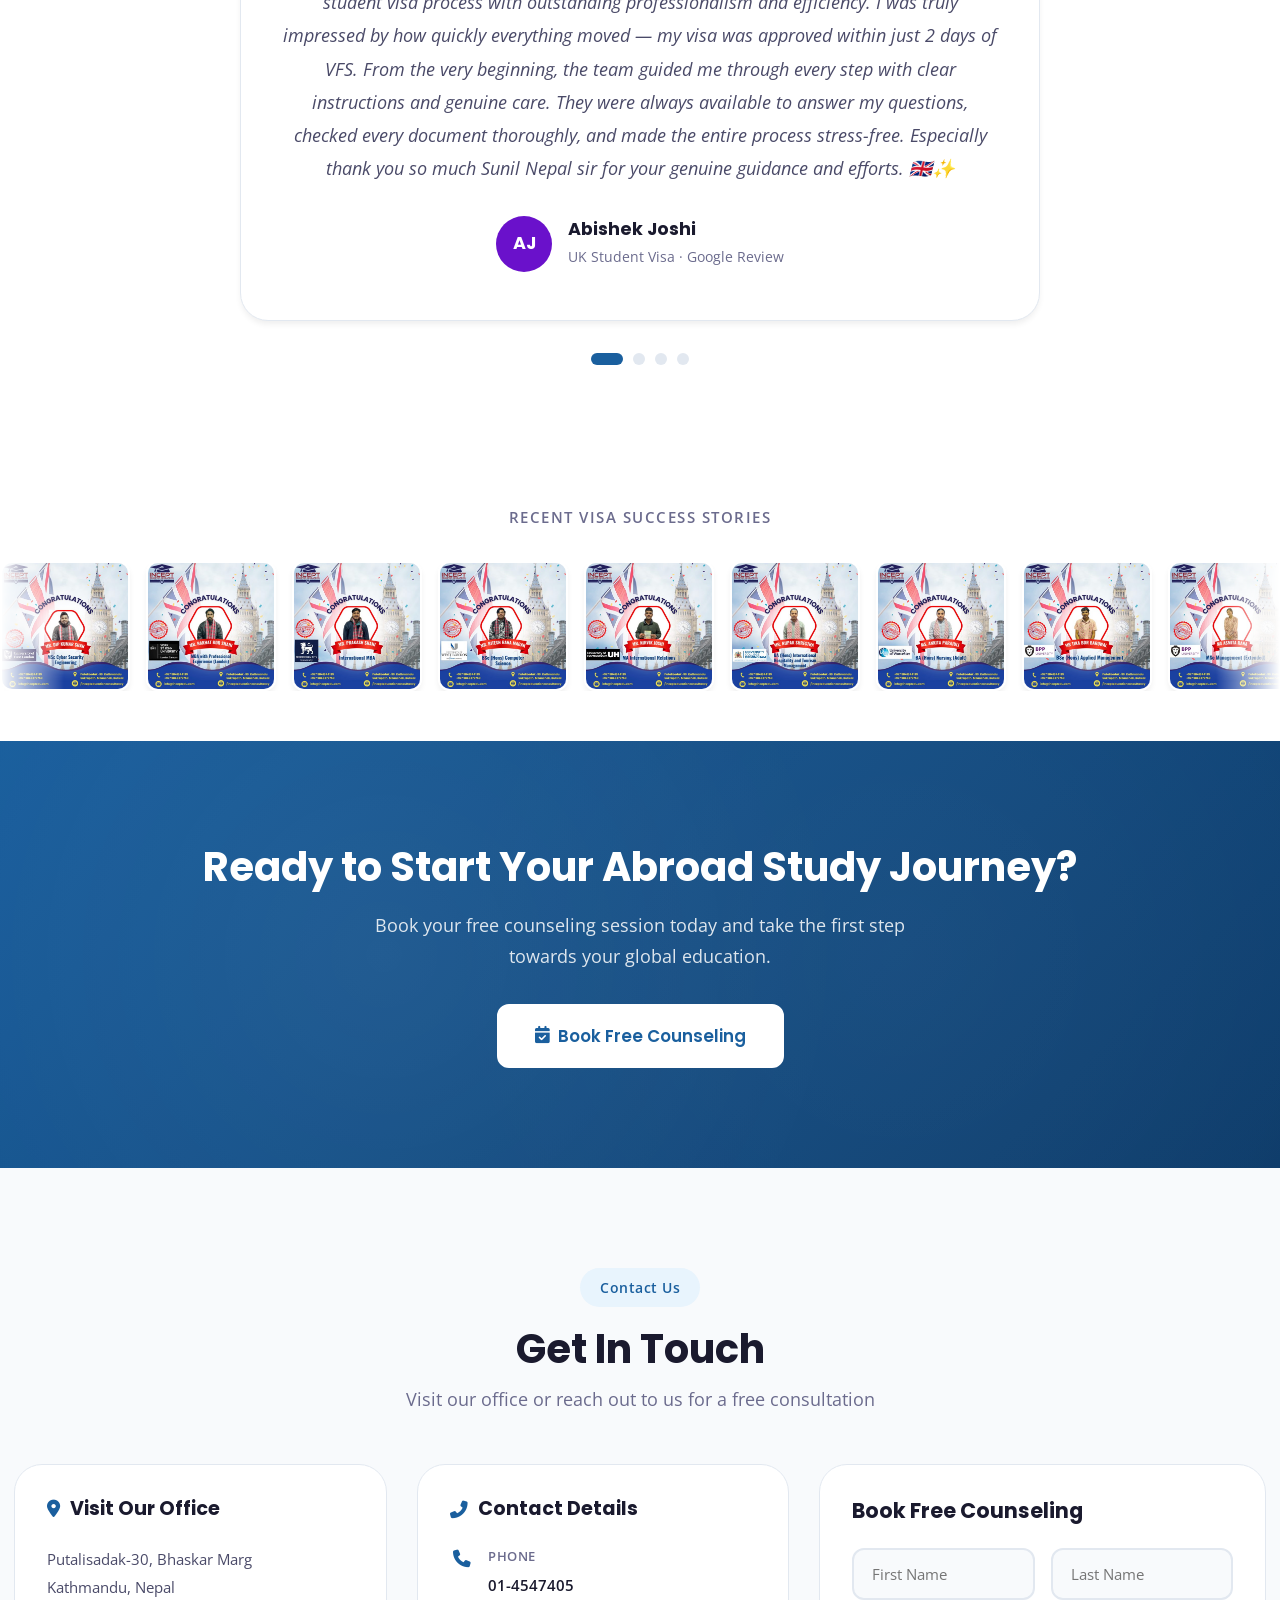
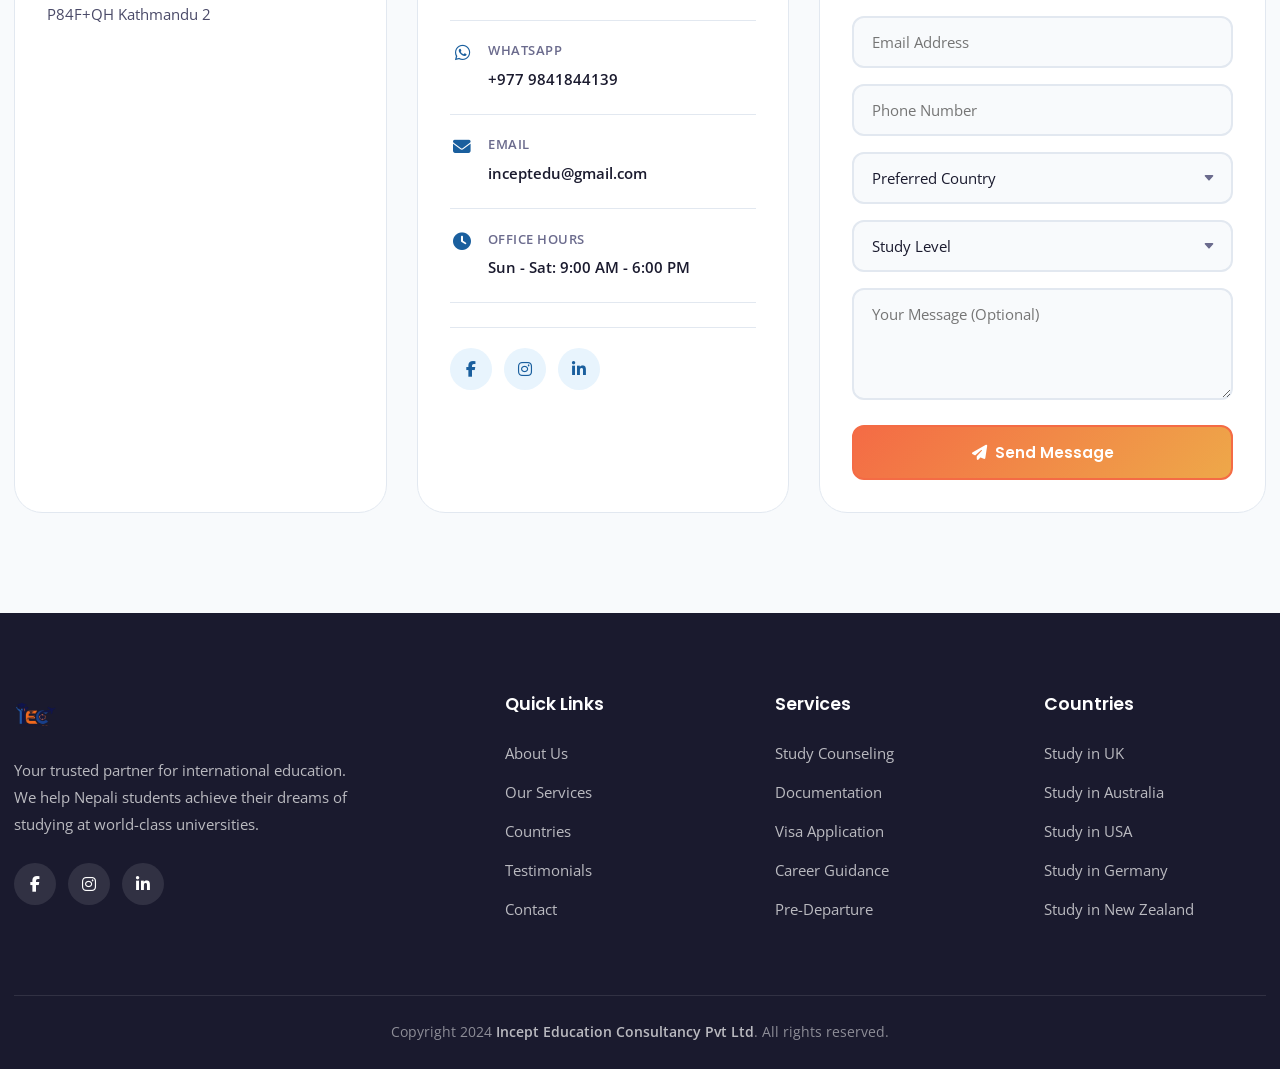
==== commit 319c1824: "Add files via upload" ====
--- a/index.html
+++ b/index.html
@@ -374,40 +374,52 @@
             <div class="testimonials-slider">
                 <div class="testimonial-card active">
                     <div class="testimonial-quote"><i class="fas fa-quote-left"></i></div>
-                    <p class="testimonial-text editable" data-key="testi1Text">Incept Education made my dream of studying in the UK a reality. Their counselors guided me through every step - from university selection to visa approval. I'm now studying at University of Manchester!</p>
+                    <p class="testimonial-text editable" data-key="testi1Text">I had an amazing experience with Incept Education Consultancy! They handled my UK student visa process with outstanding professionalism and efficiency. I was truly impressed by how quickly everything moved — my visa was approved within just 2 days of VFS. From the very beginning, the team guided me through every step with clear instructions and genuine care. They were always available to answer my questions, checked every document thoroughly, and made the entire process stress-free. Especially thank you so much Sunil Nepal sir for your genuine guidance and efforts. 🇬🇧✨</p>
                     <div class="testimonial-author">
-                        <div class="author-avatar" style="background: #6a11cb;">SP</div>
+                        <div class="author-avatar" style="background: #6a11cb;">AJ</div>
                         <div class="author-info">
-                            <h4 class="editable" data-key="testi1Name">Sujan Poudel</h4>
-                            <p class="editable" data-key="testi1Detail">MSc Computer Science, University of Manchester, UK</p>
+                            <h4 class="editable" data-key="testi1Name">Abishek Joshi</h4>
+                            <p class="editable" data-key="testi1Detail">UK Student Visa · Google Review</p>
                         </div>
                     </div>
                 </div>
                 <div class="testimonial-card">
                     <div class="testimonial-quote"><i class="fas fa-quote-left"></i></div>
-                    <p class="testimonial-text editable" data-key="testi2Text">The team at Incept is incredibly professional and supportive. They helped me secure admission to my dream university in Australia with a scholarship. Highly recommended!</p>
+                    <p class="testimonial-text editable" data-key="testi2Text">I got my visa for the United Kingdom just two days after my biometrics, and my whole abroad process took less than I expected. All thanks to Incept Education Consultancy, especially Sunil Sir for going beyond and above to answer all my queries, helping with my abroad process such as interview preparation, mock tests, documentation, visa application and everything.</p>
                     <div class="testimonial-author">
-                        <div class="author-avatar" style="background: #f46b45;">PK</div>
+                        <div class="author-avatar" style="background: #f46b45;">KS</div>
                         <div class="author-info">
-                            <h4 class="editable" data-key="testi2Name">Priya Karki</h4>
-                            <p class="editable" data-key="testi2Detail">BBA, University of Melbourne, Australia</p>
+                            <h4 class="editable" data-key="testi2Name">Kritika Shahi</h4>
+                            <p class="editable" data-key="testi2Detail">BSc (Hons) Cyber Security and Networks, University of East London</p>
                         </div>
                     </div>
                 </div>
                 <div class="testimonial-card">
                     <div class="testimonial-quote"><i class="fas fa-quote-left"></i></div>
-                    <p class="testimonial-text editable" data-key="testi3Text">I was confused about which country to choose for my engineering degree. The career counseling at Incept helped me choose Germany - and the best part, no tuition fees! Thank you Incept!</p>
+                    <p class="testimonial-text editable" data-key="testi3Text">I would like to thank the entire team of Incept Education Consultancy, specially Sunil sir, for your guidance and support. The support I received was so valuable and I am grateful for their role in helping me achieve my goals. I highly recommend Incept Education Consultancy if you're planning to study abroad.</p>
                     <div class="testimonial-author">
-                        <div class="author-avatar" style="background: #11998e;">RS</div>
+                        <div class="author-avatar" style="background: #11998e;">AR</div>
                         <div class="author-info">
-                            <h4 class="editable" data-key="testi3Name">Ramesh Sharma</h4>
-                            <p class="editable" data-key="testi3Detail">BSc Mechanical Engineering, TU Munich, Germany</p>
+                            <h4 class="editable" data-key="testi3Name">Asmita Rana</h4>
+                            <p class="editable" data-key="testi3Detail">MSc Management, BPP University</p>
+                        </div>
+                    </div>
+                </div>
+                <div class="testimonial-card">
+                    <div class="testimonial-quote"><i class="fas fa-quote-left"></i></div>
+                    <p class="testimonial-text editable" data-key="testi4Text">My experience with Sunil Nepal sir has been nothing short of amazing. From the very beginning, he made the entire process smooth and stress-free. His professionalism, dedication, and willingness to help at every step truly stood out. Whenever I had any questions or needed immediate assistance, he was always available with prompt and helpful responses. I highly recommend his consultancy services to anyone looking for reliable and professional guidance — he is the best 😊</p>
+                    <div class="testimonial-author">
+                        <div class="author-avatar" style="background: #e63946;">AP</div>
+                        <div class="author-info">
+                            <h4 class="editable" data-key="testi4Name">Ankita Parajuli</h4>
+                            <p class="editable" data-key="testi4Detail">BA (Hons) Nursing, University of Worcester</p>
                         </div>
                     </div>
                 </div>
             </div>
             <div class="testimonial-dots">
                 <span class="dot active"></span>
+                <span class="dot"></span>
                 <span class="dot"></span>
                 <span class="dot"></span>
             </div>
--- a/css/style.css
+++ b/css/style.css
@@ -1019,6 +1019,18 @@
     margin-top: 50px;
 }
 
+.why-grid-3col {
+    grid-template-columns: repeat(3, 1fr);
+}
+
+@media (max-width: 900px) {
+    .why-grid-3col { grid-template-columns: repeat(2, 1fr); }
+}
+
+@media (max-width: 600px) {
+    .why-grid-3col { grid-template-columns: 1fr; }
+}
+
 .why-feature {
     background: var(--white);
     border-radius: var(--radius-xl);
@@ -1063,7 +1075,7 @@
 .why-feature h3 {
     font-size: 1.2rem;
     margin-bottom: 12px;
-    color: var(--text-dark);
+    color: var(--primary);
 }
 
 .why-feature p {
@@ -1546,6 +1558,43 @@
 .back-to-top:hover {
     background: var(--primary-dark);
     transform: translateY(-4px);
+}
+
+/* ==========================================
+   WHATSAPP FLOAT BUTTON
+   ========================================== */
+.whatsapp-float {
+    position: fixed;
+    bottom: 30px;
+    left: 30px;
+    width: 56px;
+    height: 56px;
+    background: #25D366;
+    color: var(--white);
+    border-radius: 50%;
+    display: flex;
+    align-items: center;
+    justify-content: center;
+    font-size: 1.7rem;
+    z-index: 999;
+    box-shadow: 0 4px 15px rgba(37, 211, 102, 0.4);
+    transition: var(--transition);
+}
+
+.whatsapp-float:hover {
+    transform: translateY(-4px) scale(1.05);
+    color: var(--white);
+    box-shadow: 0 8px 22px rgba(37, 211, 102, 0.5);
+}
+
+@media (max-width: 768px) {
+    .whatsapp-float {
+        width: 48px;
+        height: 48px;
+        font-size: 1.4rem;
+        bottom: 20px;
+        left: 20px;
+    }
 }
 
 /* ==========================================
@@ -2615,33 +2664,313 @@
     background: var(--white);
     border: 1px solid var(--border);
     border-radius: var(--radius-md);
-    padding: 20px 22px;
-    display: flex;
-    align-items: flex-start;
-    gap: 14px;
+    overflow: hidden;
+    display: block;
     transition: var(--transition);
 }
 
 .uni-card:hover {
-    box-shadow: var(--shadow);
-    transform: translateY(-3px);
-}
-
-.uni-card i {
+    box-shadow: var(--shadow-lg);
+    transform: translateY(-4px);
+}
+
+.uni-card-img {
+    width: 100%;
+    height: 150px;
+    overflow: hidden;
+}
+
+.uni-card-img img {
+    width: 100%;
+    height: 100%;
+    object-fit: cover;
+    transition: var(--transition);
+}
+
+.uni-card:hover .uni-card-img img {
+    transform: scale(1.06);
+}
+
+.uni-card-body {
+    padding: 18px 20px 20px;
+}
+
+.uni-card-body h4 {
+    font-size: 1rem;
+    margin-bottom: 8px;
+    color: var(--text-dark);
+    display: flex;
+    align-items: center;
+    justify-content: space-between;
+    gap: 8px;
+}
+
+.uni-card-body h4 i {
     color: var(--primary);
-    font-size: 1.3rem;
-    margin-top: 3px;
-}
-
-.uni-card h4 {
-    font-size: 1rem;
-    margin-bottom: 4px;
-}
-
-.uni-card p {
-    font-size: 0.88rem;
+    font-size: 0.78rem;
+    flex-shrink: 0;
+}
+
+.uni-card-body p {
+    font-size: 0.86rem;
     color: var(--text-light);
     margin: 0;
+    line-height: 1.6;
+}
+
+.uni-more-wrap {
+    text-align: center;
+    margin-top: 34px;
+}
+
+/* ==========================================
+   REQUIREMENTS CHECKLIST SECTION
+   ========================================== */
+.requirements-section {
+    padding: 70px 0;
+    background: var(--white);
+    text-align: center;
+}
+
+.requirements-grid {
+    max-width: 1200px;
+    margin: 36px auto 0;
+    display: grid;
+    grid-template-columns: repeat(4, 1fr);
+    gap: 20px;
+    text-align: left;
+}
+
+.requirement-card {
+    background: var(--bg-light);
+    border: 1px solid var(--border);
+    border-radius: var(--radius-md);
+    padding: 26px 22px;
+}
+
+.requirement-card h4 {
+    font-size: 1.05rem;
+    color: var(--primary);
+    margin-bottom: 16px;
+    padding-bottom: 12px;
+    border-bottom: 2px solid var(--accent);
+    display: inline-block;
+}
+
+.requirement-card ul {
+    list-style: none;
+    display: flex;
+    flex-direction: column;
+    gap: 12px;
+}
+
+.requirement-card ul li {
+    display: flex;
+    align-items: flex-start;
+    gap: 10px;
+    font-size: 0.88rem;
+    color: var(--text-body);
+    line-height: 1.5;
+}
+
+.requirement-card ul li i {
+    color: var(--primary);
+    margin-top: 3px;
+    flex-shrink: 0;
+    font-size: 0.85rem;
+}
+
+/* ==========================================
+   APPLICATION STEPS SECTION
+   ========================================== */
+.apply-steps-section {
+    padding: 70px 0;
+    background: var(--gradient-cta);
+    text-align: center;
+    color: var(--white);
+}
+
+.apply-steps-section .badge {
+    background: rgba(255, 255, 255, 0.12);
+    color: var(--white);
+}
+
+.apply-steps-section h2 {
+    color: var(--white);
+}
+
+.apply-steps-section .section-desc {
+    color: rgba(255, 255, 255, 0.8);
+}
+
+.apply-steps-grid {
+    max-width: 1100px;
+    margin: 36px auto 0;
+    display: grid;
+    grid-template-columns: repeat(3, 1fr);
+    gap: 20px;
+    text-align: left;
+}
+
+.apply-step-card {
+    background: rgba(255, 255, 255, 0.06);
+    border: 1px solid rgba(255, 255, 255, 0.12);
+    border-radius: var(--radius-md);
+    padding: 26px 22px;
+}
+
+.apply-step-number {
+    width: 40px;
+    height: 40px;
+    border-radius: 50%;
+    background: var(--gradient-accent);
+    color: var(--white);
+    font-family: 'Poppins', sans-serif;
+    font-weight: 700;
+    display: flex;
+    align-items: center;
+    justify-content: center;
+    margin-bottom: 16px;
+}
+
+.apply-step-card h4 {
+    font-size: 1.02rem;
+    margin-bottom: 10px;
+    color: var(--white);
+}
+
+.apply-step-card p {
+    font-size: 0.87rem;
+    color: rgba(255, 255, 255, 0.78);
+    line-height: 1.6;
+    margin: 0;
+}
+
+@media (max-width: 900px) {
+    .requirements-grid { grid-template-columns: repeat(2, 1fr); }
+    .apply-steps-grid { grid-template-columns: 1fr; }
+}
+
+@media (max-width: 560px) {
+    .requirements-grid { grid-template-columns: 1fr; }
+}
+
+/* ==========================================
+   FULL UNIVERSITY DIRECTORY (top-universities page)
+   ========================================== */
+.uni-directory-section {
+    padding: 60px 0 80px;
+}
+
+.uni-directory-grid {
+    max-width: 1100px;
+    margin: 36px auto 0;
+    display: grid;
+    grid-template-columns: repeat(2, 1fr);
+    gap: 18px;
+    text-align: left;
+}
+
+.uni-directory-card {
+    display: flex;
+    gap: 16px;
+    background: var(--bg-light);
+    border: 1px solid var(--border);
+    border-radius: var(--radius-md);
+    padding: 20px;
+    transition: var(--transition);
+}
+
+.uni-directory-card:hover {
+    box-shadow: var(--shadow-lg);
+    transform: translateY(-3px);
+}
+
+.uni-directory-rank {
+    flex-shrink: 0;
+    width: 42px;
+    height: 42px;
+    border-radius: 50%;
+    background: var(--gradient-accent);
+    color: var(--white);
+    font-family: 'Poppins', sans-serif;
+    font-weight: 700;
+    display: flex;
+    align-items: center;
+    justify-content: center;
+}
+
+.uni-directory-body h4 {
+    font-size: 1rem;
+    margin-bottom: 6px;
+    color: var(--text-dark);
+    display: flex;
+    align-items: center;
+    gap: 8px;
+}
+
+.uni-directory-body h4 a {
+    color: var(--text-dark);
+    text-decoration: none;
+}
+
+.uni-directory-body h4 a:hover {
+    color: var(--primary);
+}
+
+.uni-directory-body h4 i {
+    color: var(--primary);
+    font-size: 0.72rem;
+}
+
+.uni-directory-body p {
+    font-size: 0.86rem;
+    color: var(--text-light);
+    line-height: 1.6;
+    margin: 0;
+}
+
+@media (max-width: 700px) {
+    .uni-directory-grid { grid-template-columns: 1fr; }
+}
+
+.uni-list {
+    max-width: 800px;
+    margin: 30px auto 0;
+    list-style: none;
+    display: flex;
+    flex-direction: column;
+    gap: 12px;
+}
+
+.uni-list-item a {
+    display: flex;
+    align-items: center;
+    justify-content: space-between;
+    gap: 16px;
+    background: var(--bg-light);
+    border: 1px solid var(--border);
+    border-radius: var(--radius-md);
+    padding: 18px 24px;
+    text-decoration: none;
+    color: var(--text-dark);
+    font-family: 'Poppins', sans-serif;
+    font-weight: 600;
+    font-size: 1.02rem;
+    transition: var(--transition);
+}
+
+.uni-list-item a:hover {
+    background: var(--primary-light);
+    border-color: var(--primary);
+    color: var(--primary);
+    transform: translateX(4px);
+}
+
+.uni-list-item a i {
+    color: var(--primary);
+    font-size: 0.85rem;
+    flex-shrink: 0;
 }
 
 .visa-section {
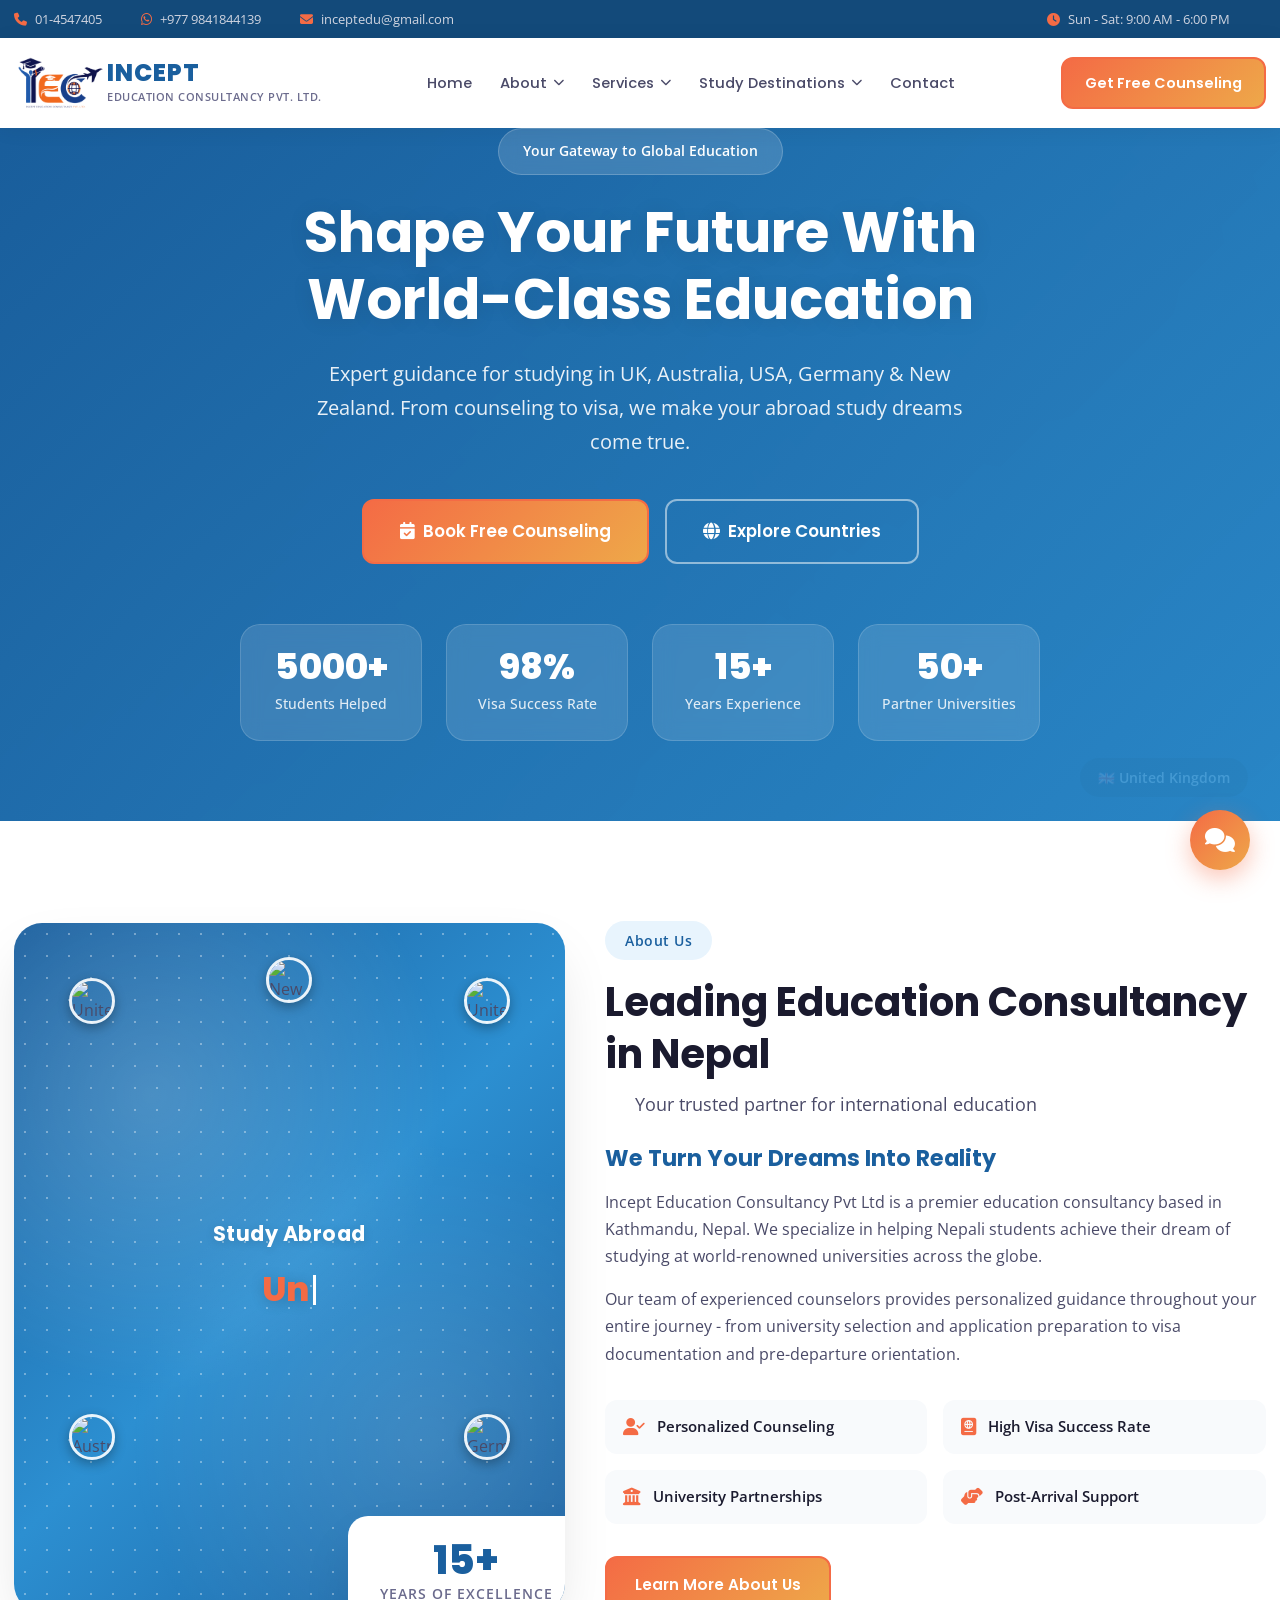
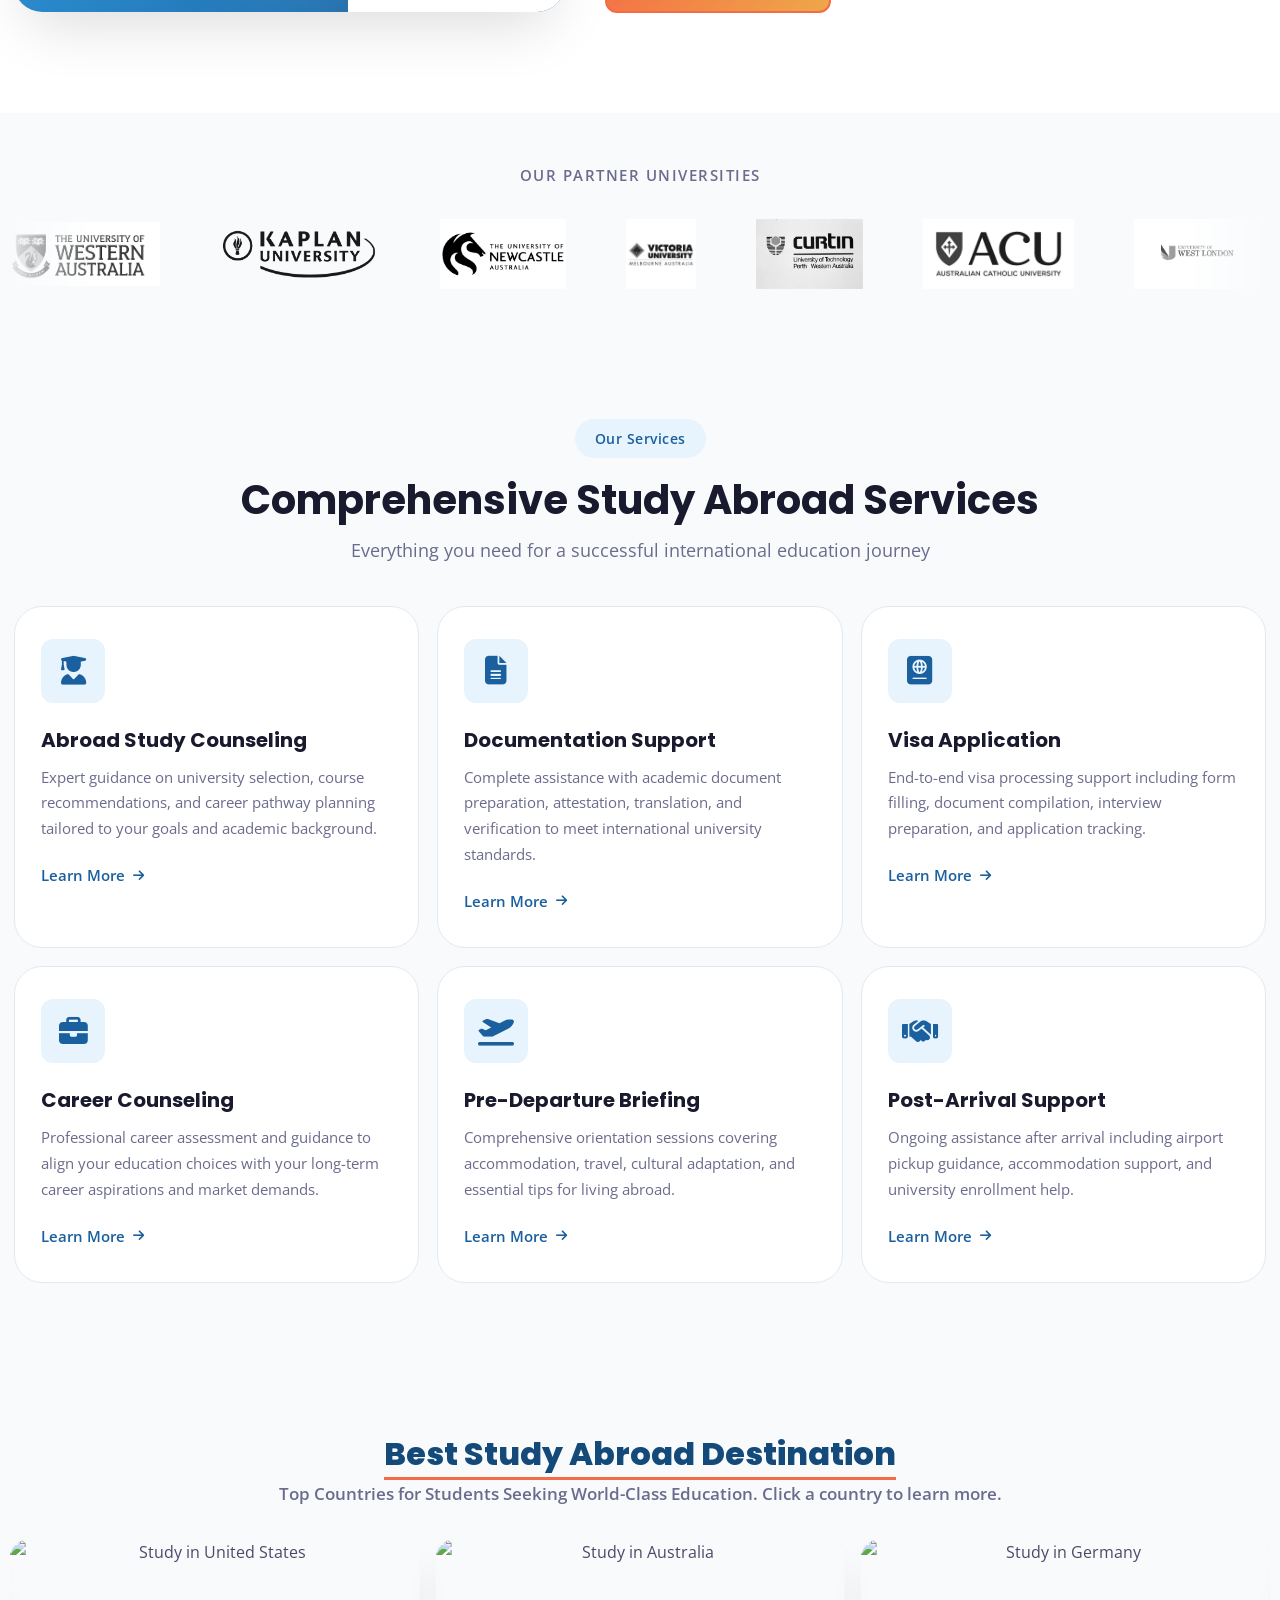
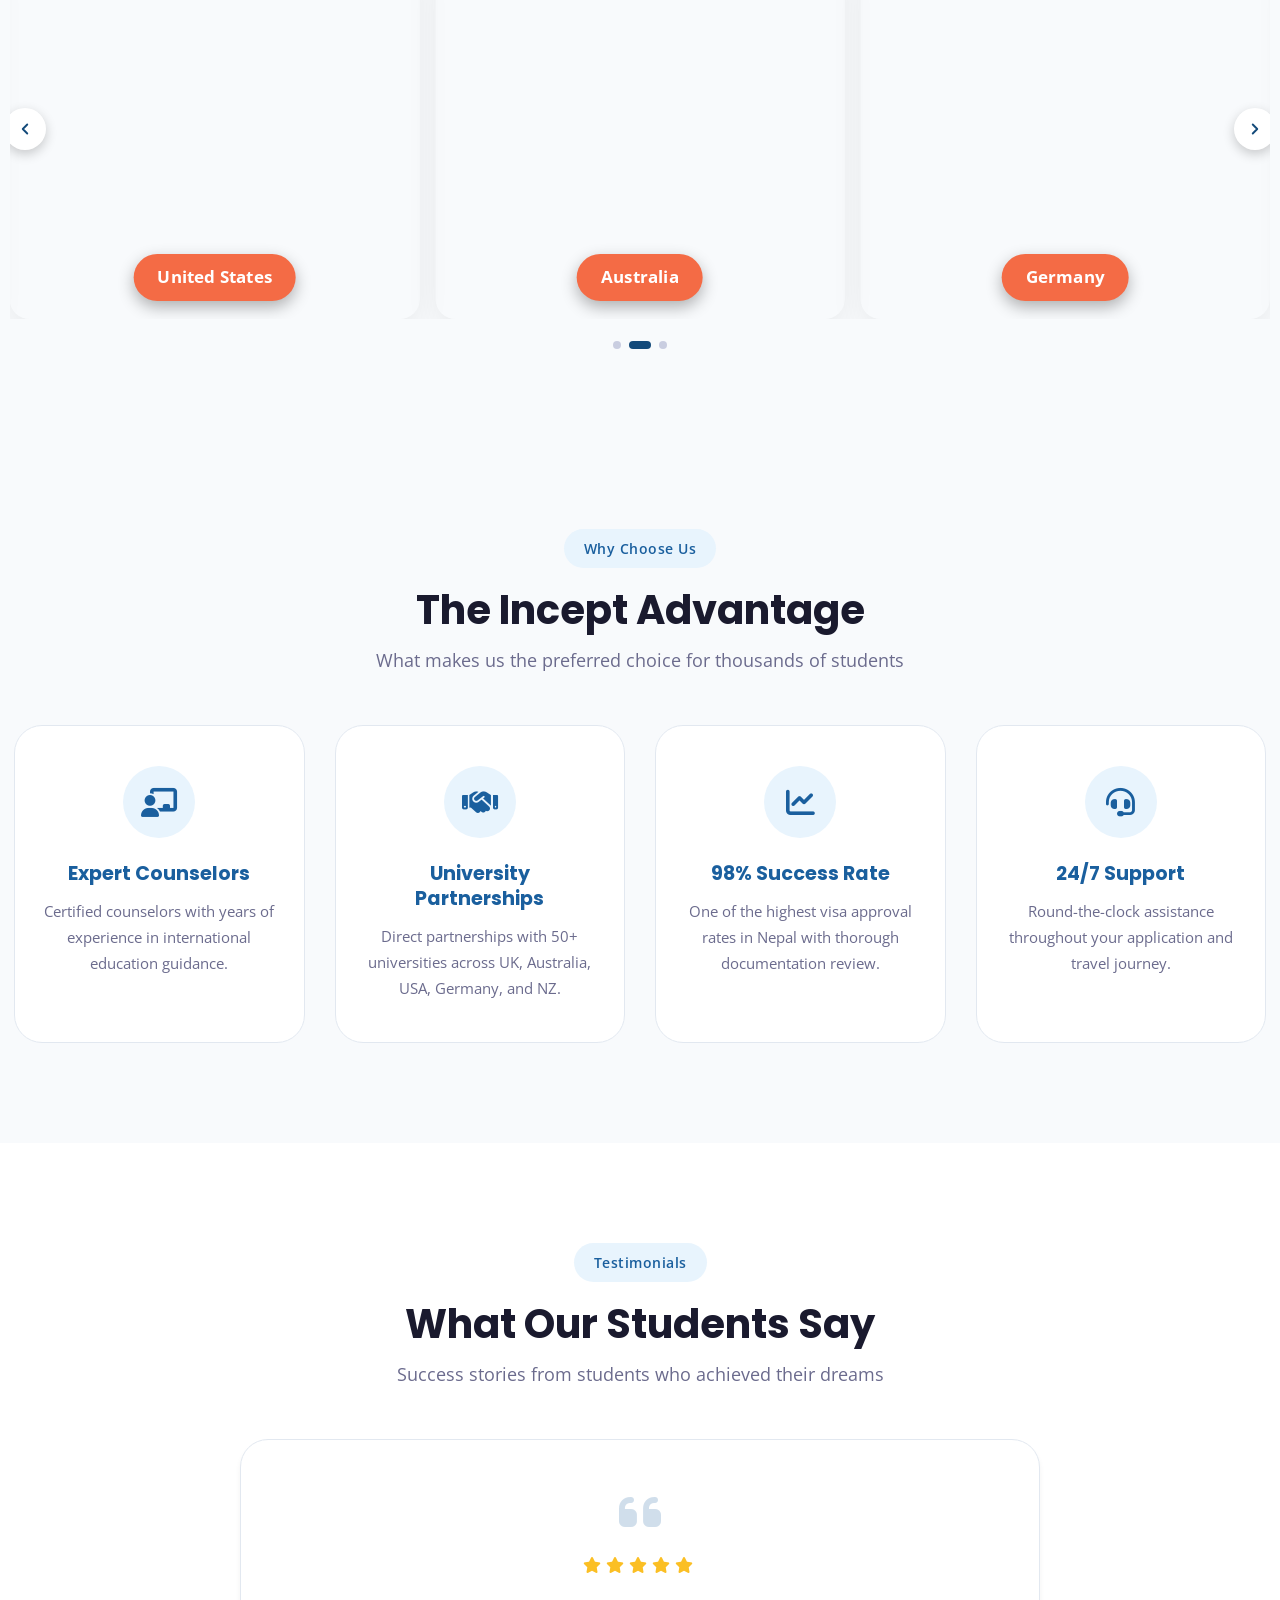
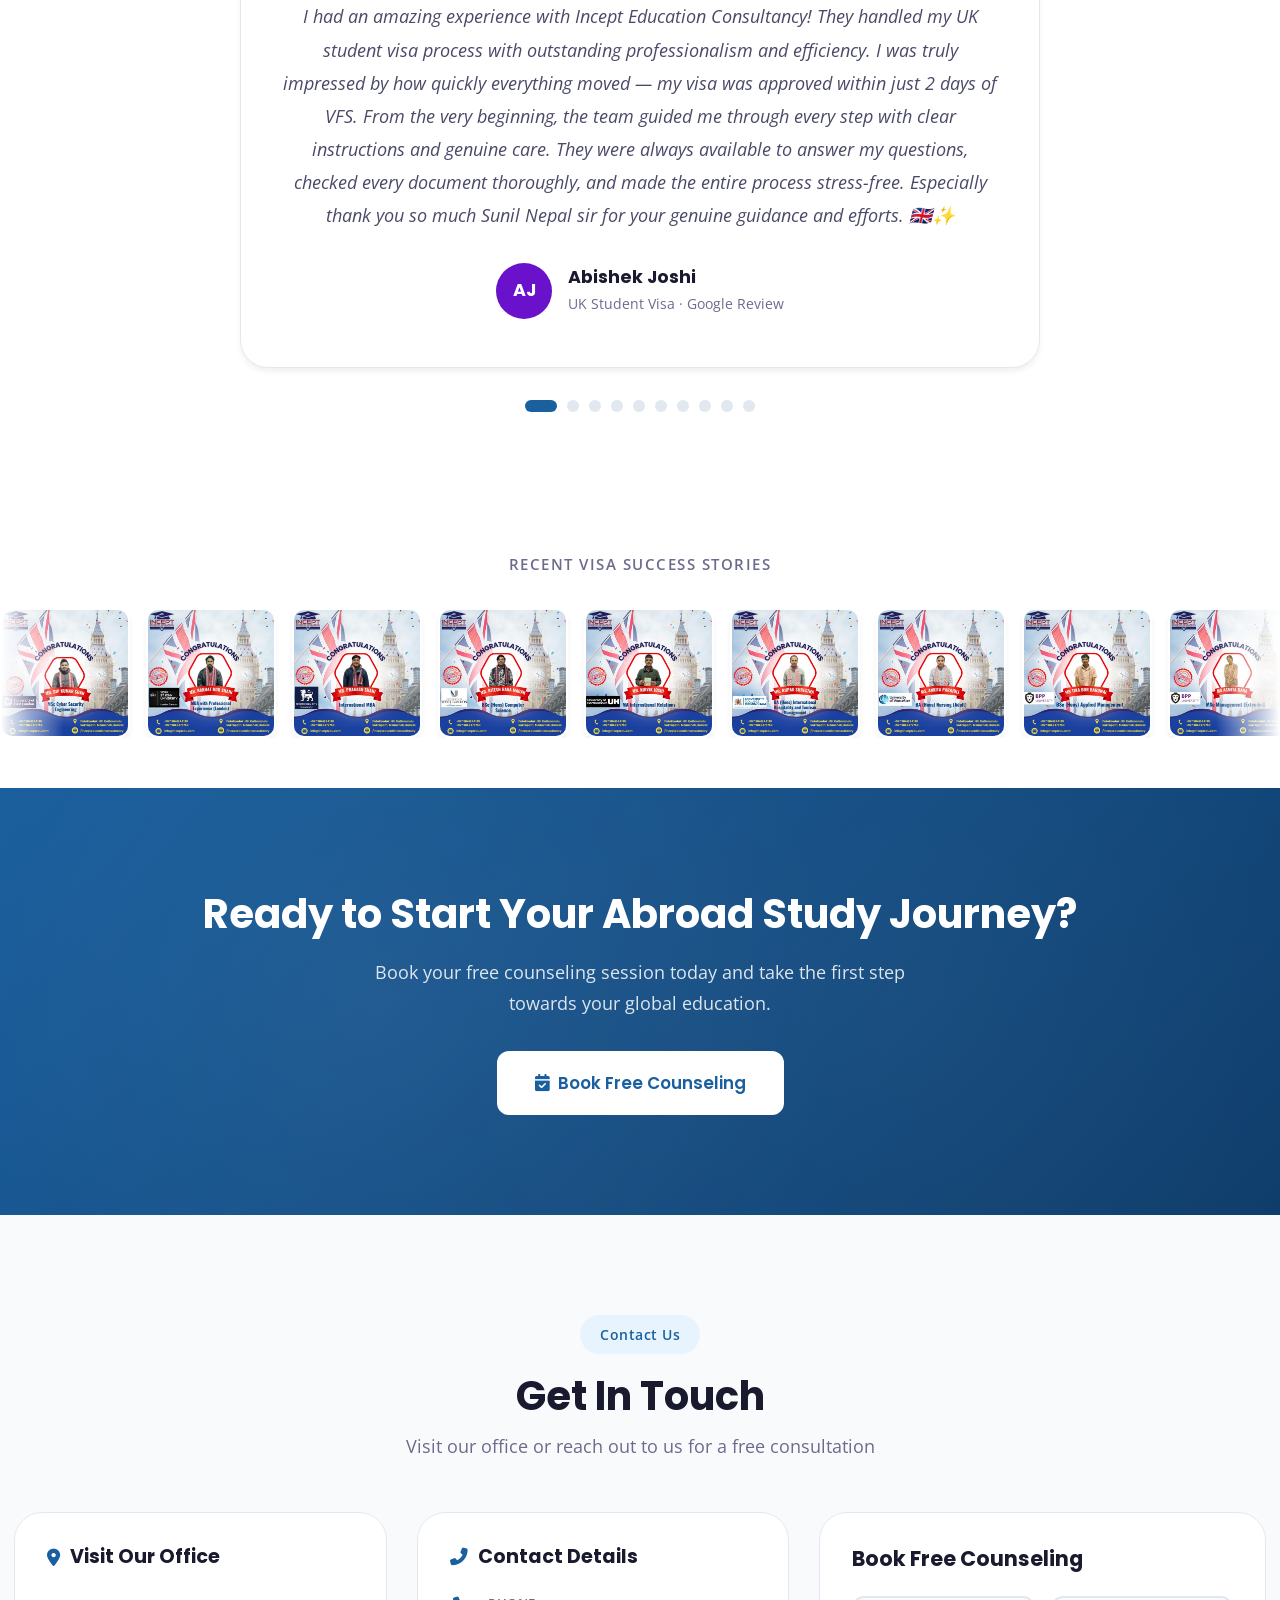
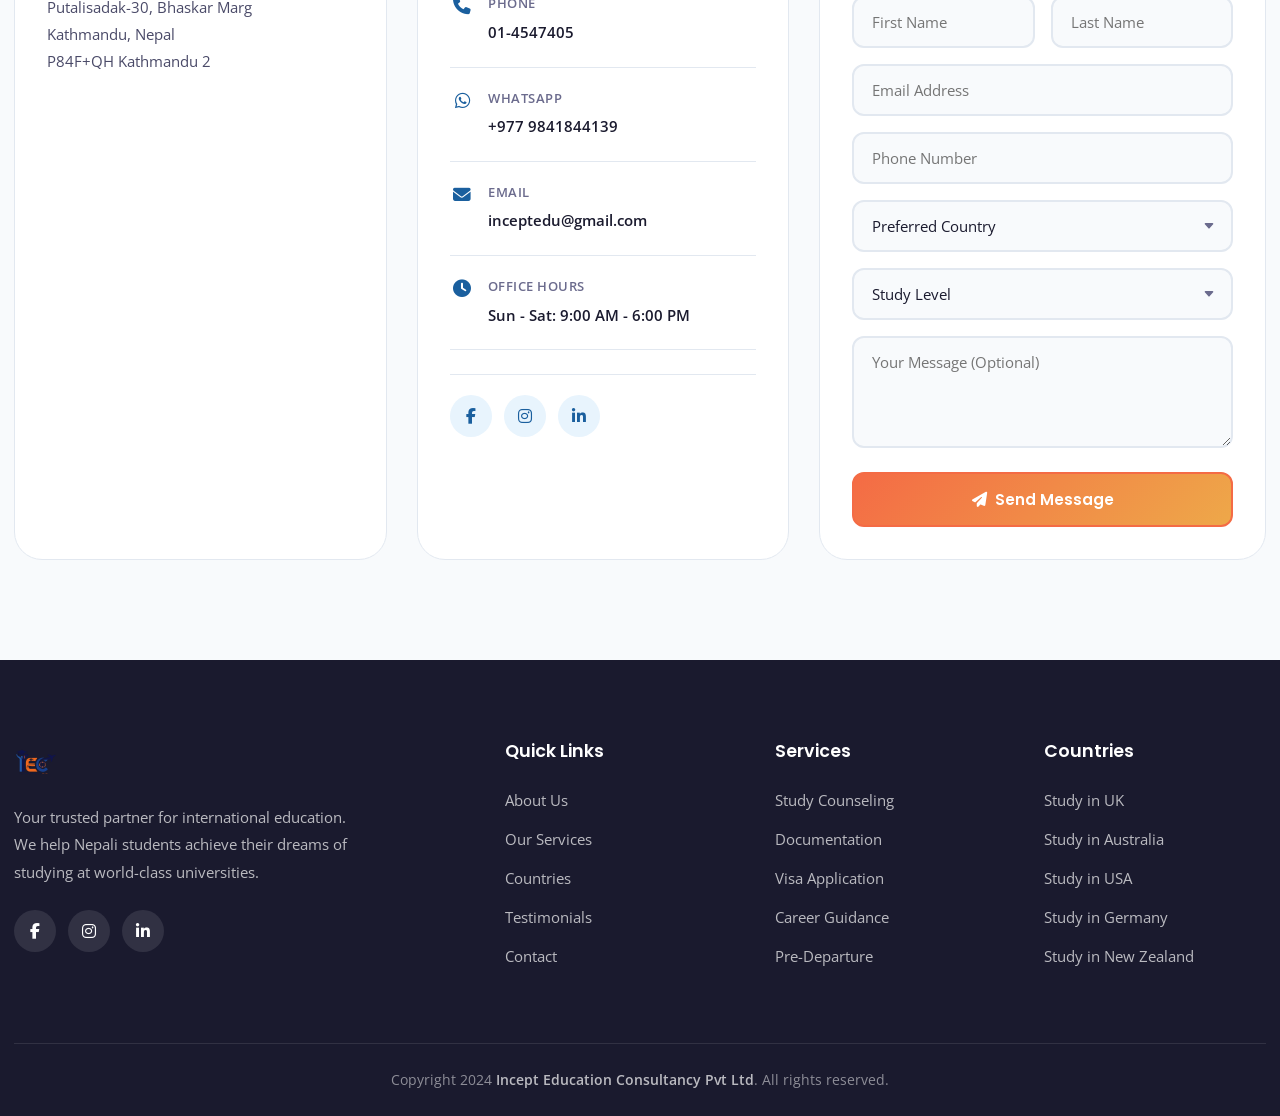
==== commit 6beed7e1: "Add files via upload" ====
--- a/index.html
+++ b/index.html
@@ -374,6 +374,7 @@
             <div class="testimonials-slider">
                 <div class="testimonial-card active">
                     <div class="testimonial-quote"><i class="fas fa-quote-left"></i></div>
+                    <div class="testimonial-stars"><i class="fas fa-star"></i><i class="fas fa-star"></i><i class="fas fa-star"></i><i class="fas fa-star"></i><i class="fas fa-star"></i></div>
                     <p class="testimonial-text editable" data-key="testi1Text">I had an amazing experience with Incept Education Consultancy! They handled my UK student visa process with outstanding professionalism and efficiency. I was truly impressed by how quickly everything moved — my visa was approved within just 2 days of VFS. From the very beginning, the team guided me through every step with clear instructions and genuine care. They were always available to answer my questions, checked every document thoroughly, and made the entire process stress-free. Especially thank you so much Sunil Nepal sir for your genuine guidance and efforts. 🇬🇧✨</p>
                     <div class="testimonial-author">
                         <div class="author-avatar" style="background: #6a11cb;">AJ</div>
@@ -385,6 +386,7 @@
                 </div>
                 <div class="testimonial-card">
                     <div class="testimonial-quote"><i class="fas fa-quote-left"></i></div>
+                    <div class="testimonial-stars"><i class="fas fa-star"></i><i class="fas fa-star"></i><i class="fas fa-star"></i><i class="fas fa-star"></i><i class="fas fa-star"></i></div>
                     <p class="testimonial-text editable" data-key="testi2Text">I got my visa for the United Kingdom just two days after my biometrics, and my whole abroad process took less than I expected. All thanks to Incept Education Consultancy, especially Sunil Sir for going beyond and above to answer all my queries, helping with my abroad process such as interview preparation, mock tests, documentation, visa application and everything.</p>
                     <div class="testimonial-author">
                         <div class="author-avatar" style="background: #f46b45;">KS</div>
@@ -396,6 +398,7 @@
                 </div>
                 <div class="testimonial-card">
                     <div class="testimonial-quote"><i class="fas fa-quote-left"></i></div>
+                    <div class="testimonial-stars"><i class="fas fa-star"></i><i class="fas fa-star"></i><i class="fas fa-star"></i><i class="fas fa-star"></i><i class="fas fa-star"></i></div>
                     <p class="testimonial-text editable" data-key="testi3Text">I would like to thank the entire team of Incept Education Consultancy, specially Sunil sir, for your guidance and support. The support I received was so valuable and I am grateful for their role in helping me achieve my goals. I highly recommend Incept Education Consultancy if you're planning to study abroad.</p>
                     <div class="testimonial-author">
                         <div class="author-avatar" style="background: #11998e;">AR</div>
@@ -407,6 +410,7 @@
                 </div>
                 <div class="testimonial-card">
                     <div class="testimonial-quote"><i class="fas fa-quote-left"></i></div>
+                    <div class="testimonial-stars"><i class="fas fa-star"></i><i class="fas fa-star"></i><i class="fas fa-star"></i><i class="fas fa-star"></i><i class="fas fa-star"></i></div>
                     <p class="testimonial-text editable" data-key="testi4Text">My experience with Sunil Nepal sir has been nothing short of amazing. From the very beginning, he made the entire process smooth and stress-free. His professionalism, dedication, and willingness to help at every step truly stood out. Whenever I had any questions or needed immediate assistance, he was always available with prompt and helpful responses. I highly recommend his consultancy services to anyone looking for reliable and professional guidance — he is the best 😊</p>
                     <div class="testimonial-author">
                         <div class="author-avatar" style="background: #e63946;">AP</div>
@@ -416,9 +420,87 @@
                         </div>
                     </div>
                 </div>
+                <div class="testimonial-card">
+                    <div class="testimonial-quote"><i class="fas fa-quote-left"></i></div>
+                    <div class="testimonial-stars"><i class="fas fa-star"></i><i class="fas fa-star"></i><i class="fas fa-star"></i><i class="fas fa-star"></i><i class="fas fa-star"></i></div>
+                    <p class="testimonial-text editable" data-key="testi5Text">I recommend this consultancy for its professional guidance and excellent support throughout the study abroad process. Their experienced team provides reliable advice and helps students achieve their academic goals.</p>
+                    <div class="testimonial-author">
+                        <div class="author-avatar" style="background: #6a11cb;">BG</div>
+                        <div class="author-info">
+                            <h4 class="editable" data-key="testi5Name">Bishal Gaire</h4>
+                            <p class="editable" data-key="testi5Detail">UK Visa Granted · Facebook Review</p>
+                        </div>
+                    </div>
+                </div>
+                <div class="testimonial-card">
+                    <div class="testimonial-quote"><i class="fas fa-quote-left"></i></div>
+                    <div class="testimonial-stars"><i class="fas fa-star"></i><i class="fas fa-star"></i><i class="fas fa-star"></i><i class="fas fa-star"></i><i class="fas fa-star"></i></div>
+                    <p class="testimonial-text editable" data-key="testi6Text">I got my visa successfully through Incept Education Consultancy. Special thanks to Sunil Sir for his excellent guidance, support, and honest advice throughout the process.</p>
+                    <div class="testimonial-author">
+                        <div class="author-avatar" style="background: #f46b45;">BP</div>
+                        <div class="author-info">
+                            <h4 class="editable" data-key="testi6Name">Bimala Ismu Panchakoti</h4>
+                            <p class="editable" data-key="testi6Detail">BSc (Hons) Computer Science, UCB</p>
+                        </div>
+                    </div>
+                </div>
+                <div class="testimonial-card">
+                    <div class="testimonial-quote"><i class="fas fa-quote-left"></i></div>
+                    <div class="testimonial-stars"><i class="fas fa-star"></i><i class="fas fa-star"></i><i class="fas fa-star"></i><i class="fas fa-star"></i><i class="fas fa-star"></i></div>
+                    <p class="testimonial-text editable" data-key="testi7Text">Great and quality of service, thank you Incept team. 😊</p>
+                    <div class="testimonial-author">
+                        <div class="author-avatar" style="background: #11998e;">BM</div>
+                        <div class="author-info">
+                            <h4 class="editable" data-key="testi7Name">Basanta Raj Malla</h4>
+                            <p class="editable" data-key="testi7Detail">BSc Digital Business and Data Science, University of Europe for Applied Sciences, Germany</p>
+                        </div>
+                    </div>
+                </div>
+                <div class="testimonial-card">
+                    <div class="testimonial-quote"><i class="fas fa-quote-left"></i></div>
+                    <div class="testimonial-stars"><i class="fas fa-star"></i><i class="fas fa-star"></i><i class="fas fa-star"></i><i class="fas fa-star"></i><i class="fas fa-star"></i></div>
+                    <p class="testimonial-text editable" data-key="testi8Text">I had an excellent experience with Incept Education Consultancy in securing my visa grant. Their team was professional, attentive, and thoroughly knowledgeable about the entire process. They provided clear guidance at every step, ensuring I had all the necessary documents and met all requirements. Thanks to their expertise, my visa application was successful, and special thanks to Sunil Nepal sir for this success. I highly recommend Incept Education Consultancy to anyone seeking reliable and efficient assistance with their visa applications.</p>
+                    <div class="testimonial-author">
+                        <div class="author-avatar" style="background: #e63946;">RS</div>
+                        <div class="author-info">
+                            <h4 class="editable" data-key="testi8Name">Rupak Shrestha</h4>
+                            <p class="editable" data-key="testi8Detail">BA (Hons) International Hospitality and Tourism Management, UCB</p>
+                        </div>
+                    </div>
+                </div>
+                <div class="testimonial-card">
+                    <div class="testimonial-quote"><i class="fas fa-quote-left"></i></div>
+                    <div class="testimonial-stars"><i class="fas fa-star"></i><i class="fas fa-star"></i><i class="fas fa-star"></i><i class="fas fa-star"></i><i class="fas fa-star"></i></div>
+                    <p class="testimonial-text editable" data-key="testi9Text">Sunil Nepal at Incept Education Consultancy exceeded my expectations with his professional guidance and personalized support. He made the entire study-abroad process seamless, from university selection to visa preparation. A truly reliable and efficient team led by an outstanding advisor! Highly recommended!</p>
+                    <div class="testimonial-author">
+                        <div class="author-avatar" style="background: #6a11cb;">BS</div>
+                        <div class="author-info">
+                            <h4 class="editable" data-key="testi9Name">Bakhat Shah</h4>
+                            <p class="editable" data-key="testi9Detail">MBA with Professional Experience, York St John University</p>
+                        </div>
+                    </div>
+                </div>
+                <div class="testimonial-card">
+                    <div class="testimonial-quote"><i class="fas fa-quote-left"></i></div>
+                    <div class="testimonial-stars"><i class="fas fa-star"></i><i class="fas fa-star"></i><i class="fas fa-star"></i><i class="fas fa-star"></i><i class="fas fa-star"></i></div>
+                    <p class="testimonial-text editable" data-key="testi10Text">If you're planning to study abroad, then I highly suggest you Incept Education Consultancy because they provide the best counseling & the best interview preparation classes, and help with documentation processing.</p>
+                    <div class="testimonial-author">
+                        <div class="author-avatar" style="background: #f46b45;">RR</div>
+                        <div class="author-info">
+                            <h4 class="editable" data-key="testi10Name">Ritesh Rana</h4>
+                            <p class="editable" data-key="testi10Detail">Google Review</p>
+                        </div>
+                    </div>
+                </div>
             </div>
             <div class="testimonial-dots">
                 <span class="dot active"></span>
+                <span class="dot"></span>
+                <span class="dot"></span>
+                <span class="dot"></span>
+                <span class="dot"></span>
+                <span class="dot"></span>
+                <span class="dot"></span>
                 <span class="dot"></span>
                 <span class="dot"></span>
                 <span class="dot"></span>
--- a/css/style.css
+++ b/css/style.css
@@ -1134,6 +1134,17 @@
     line-height: 1;
 }
 
+.testimonial-stars {
+    color: #fbbf24;
+    font-size: 1rem;
+    letter-spacing: 3px;
+    margin-bottom: 20px;
+}
+
+.testimonial-stars i {
+    margin-right: 2px;
+}
+
 .testimonial-text {
     font-size: 1.15rem;
     line-height: 1.8;
